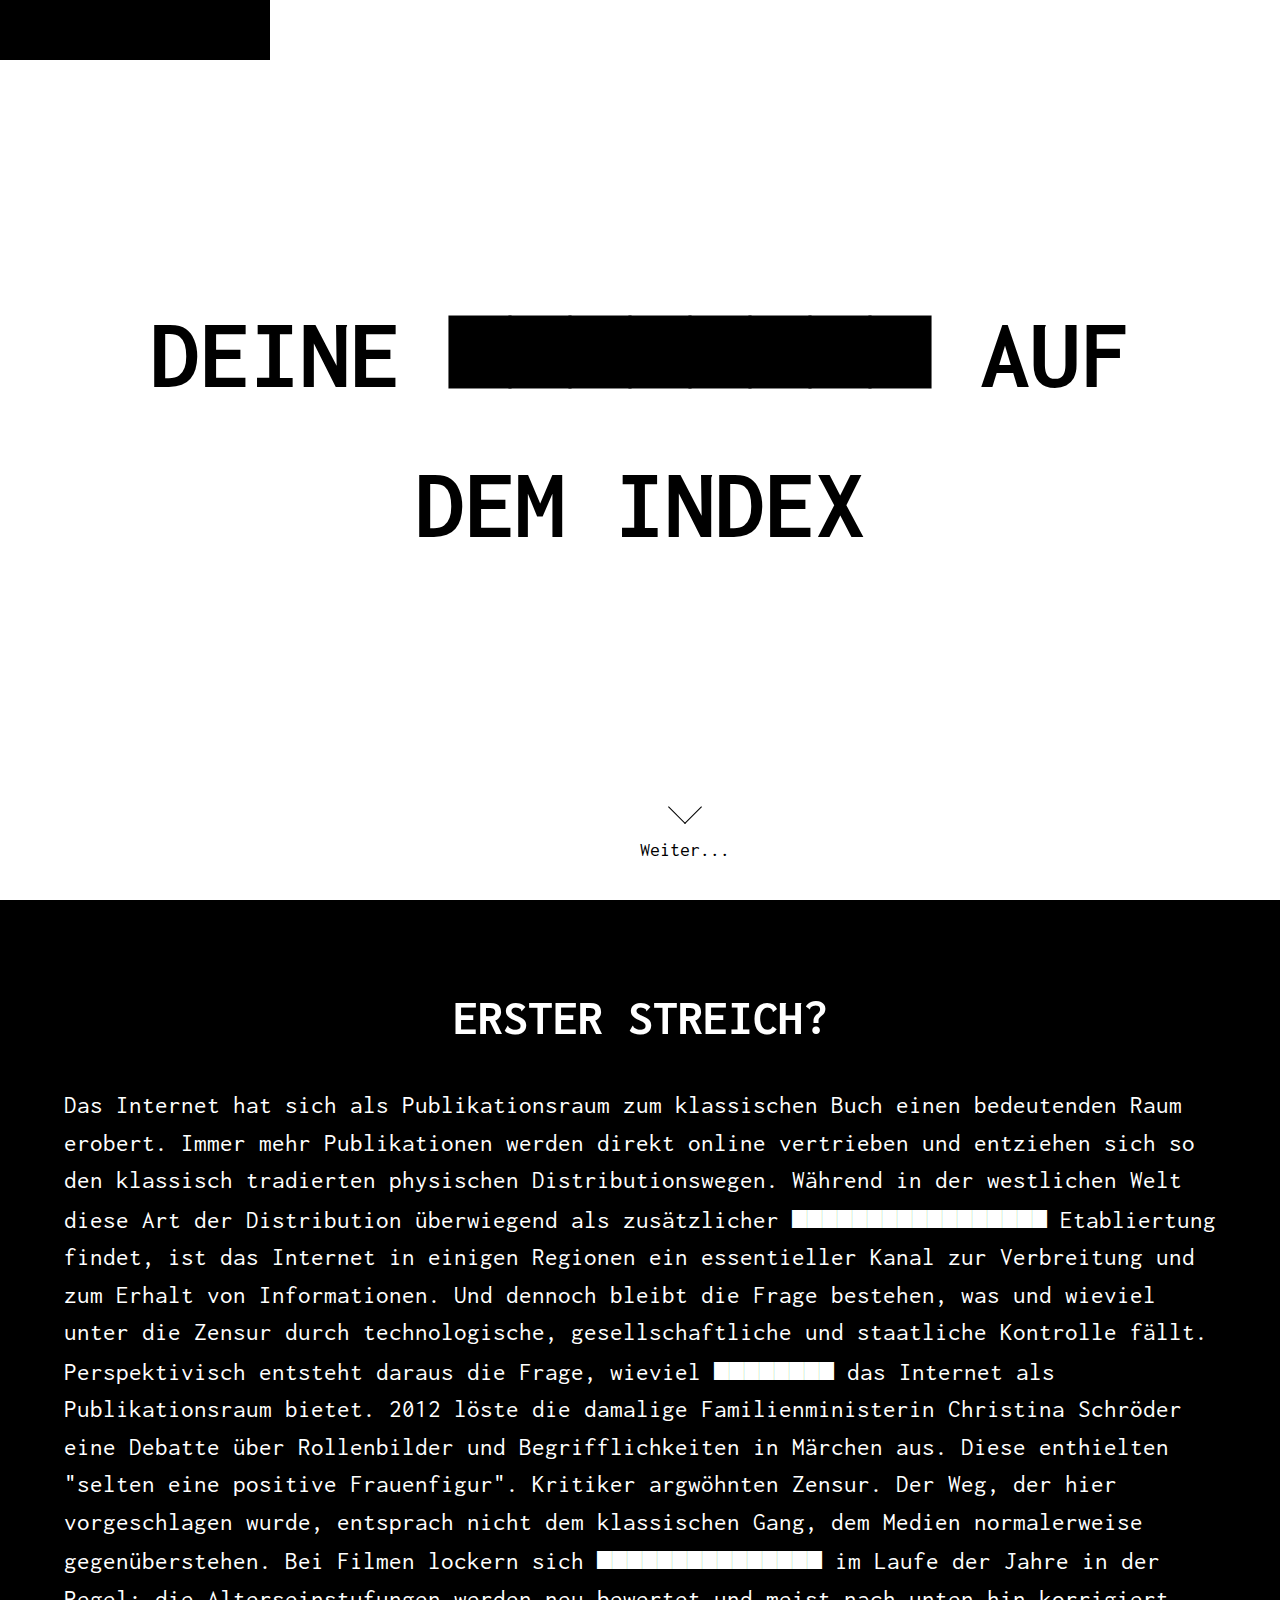
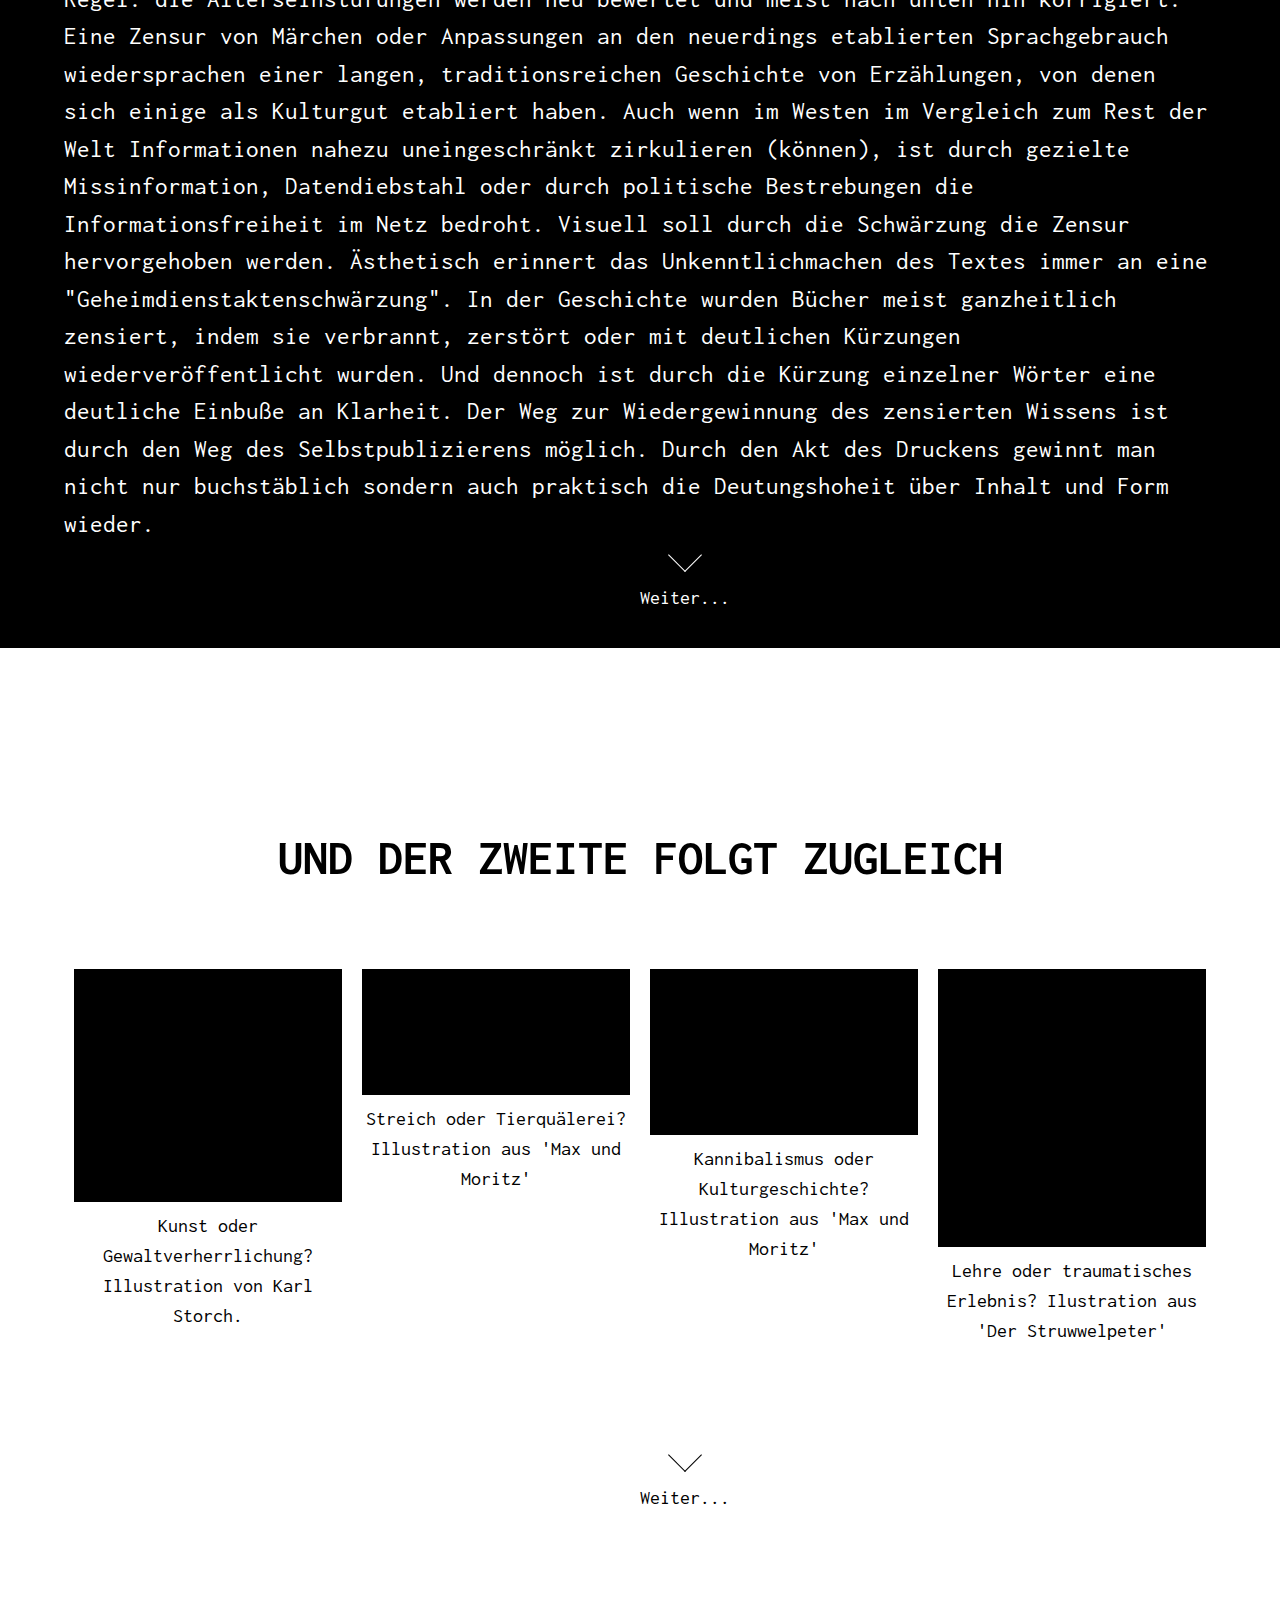
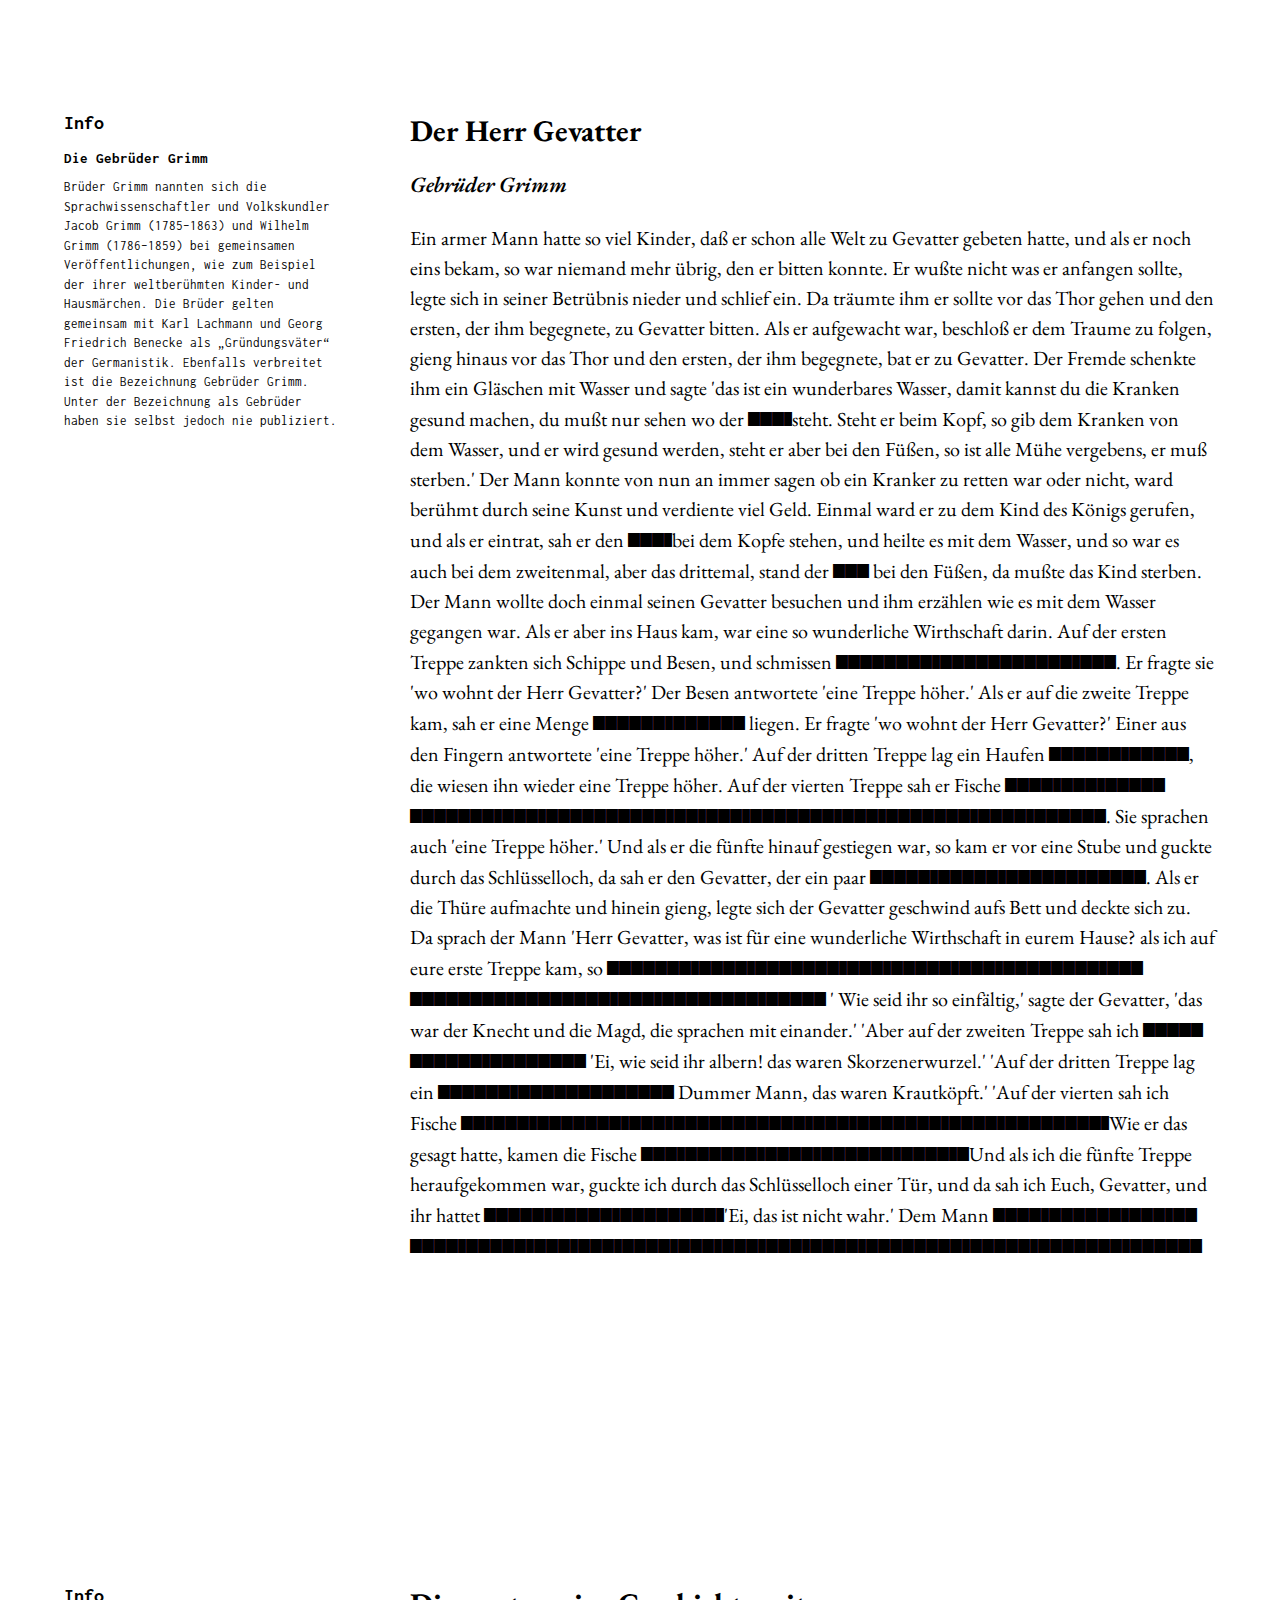
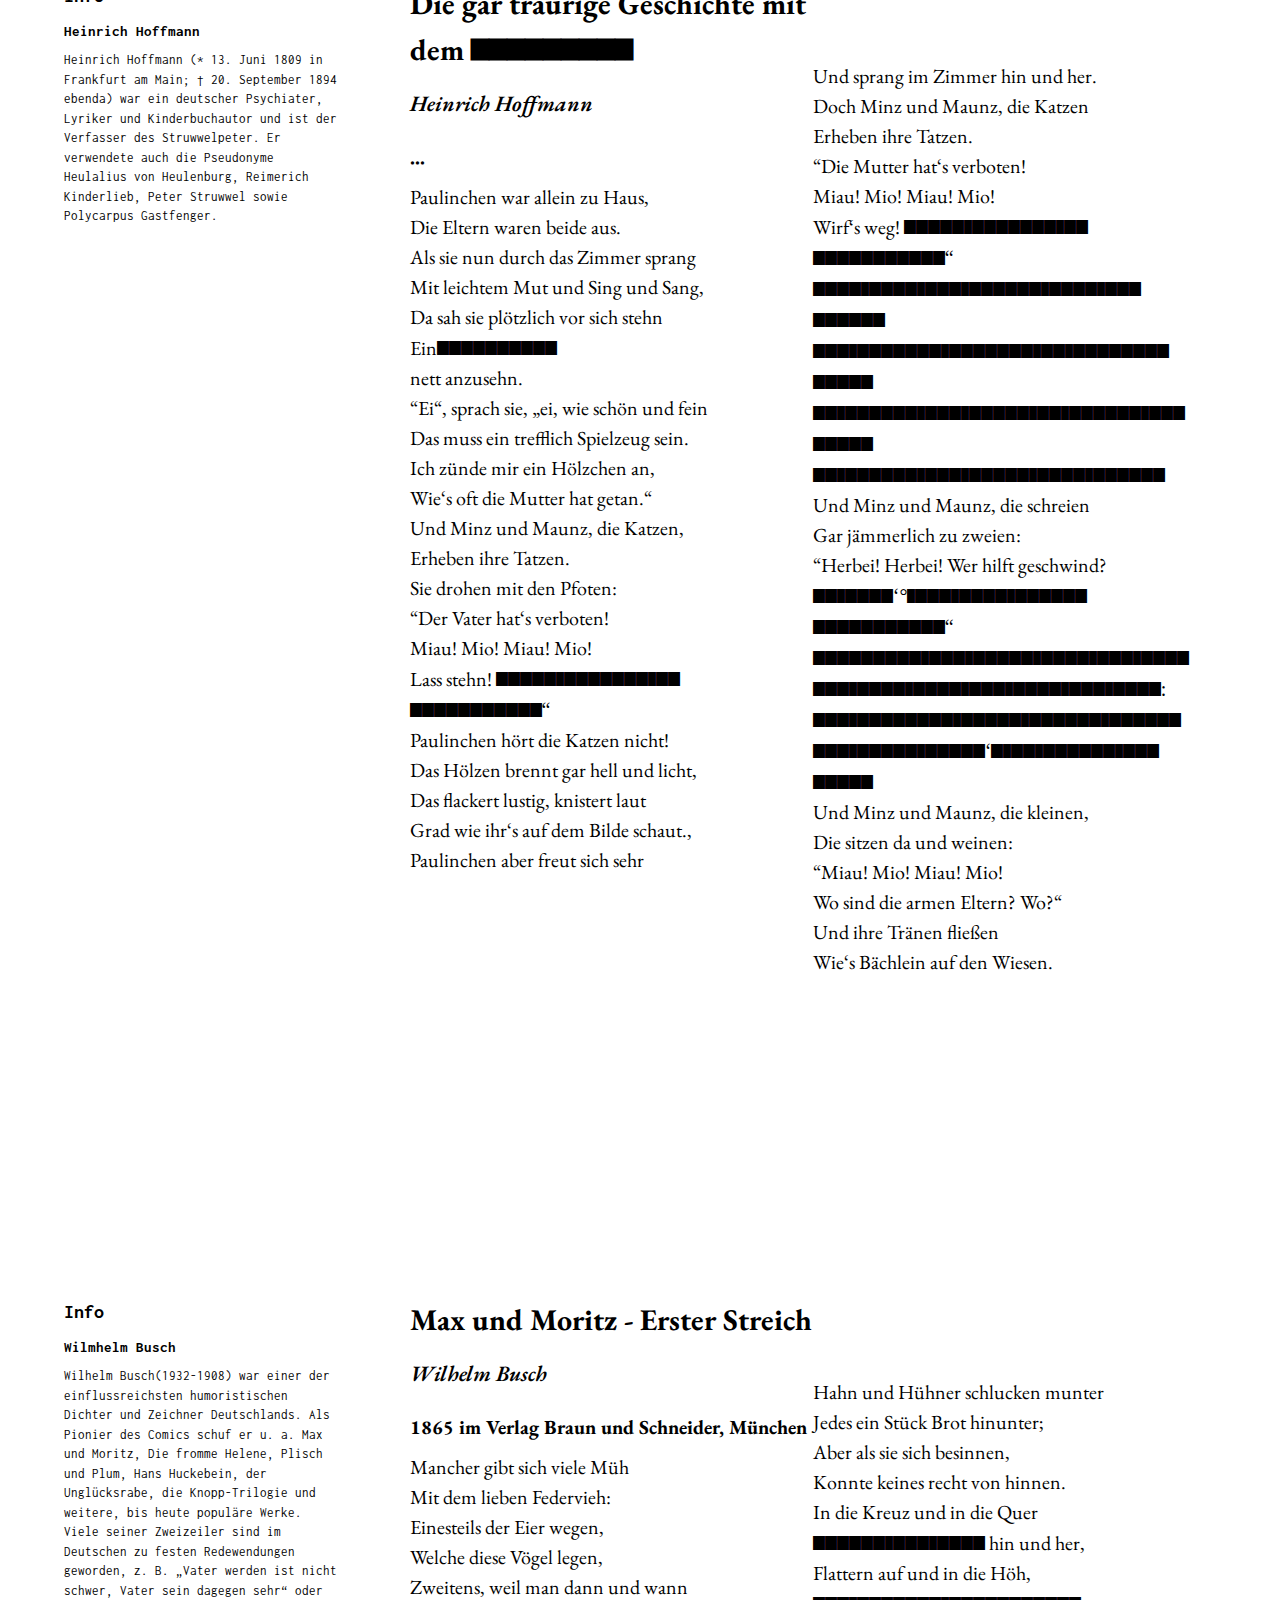
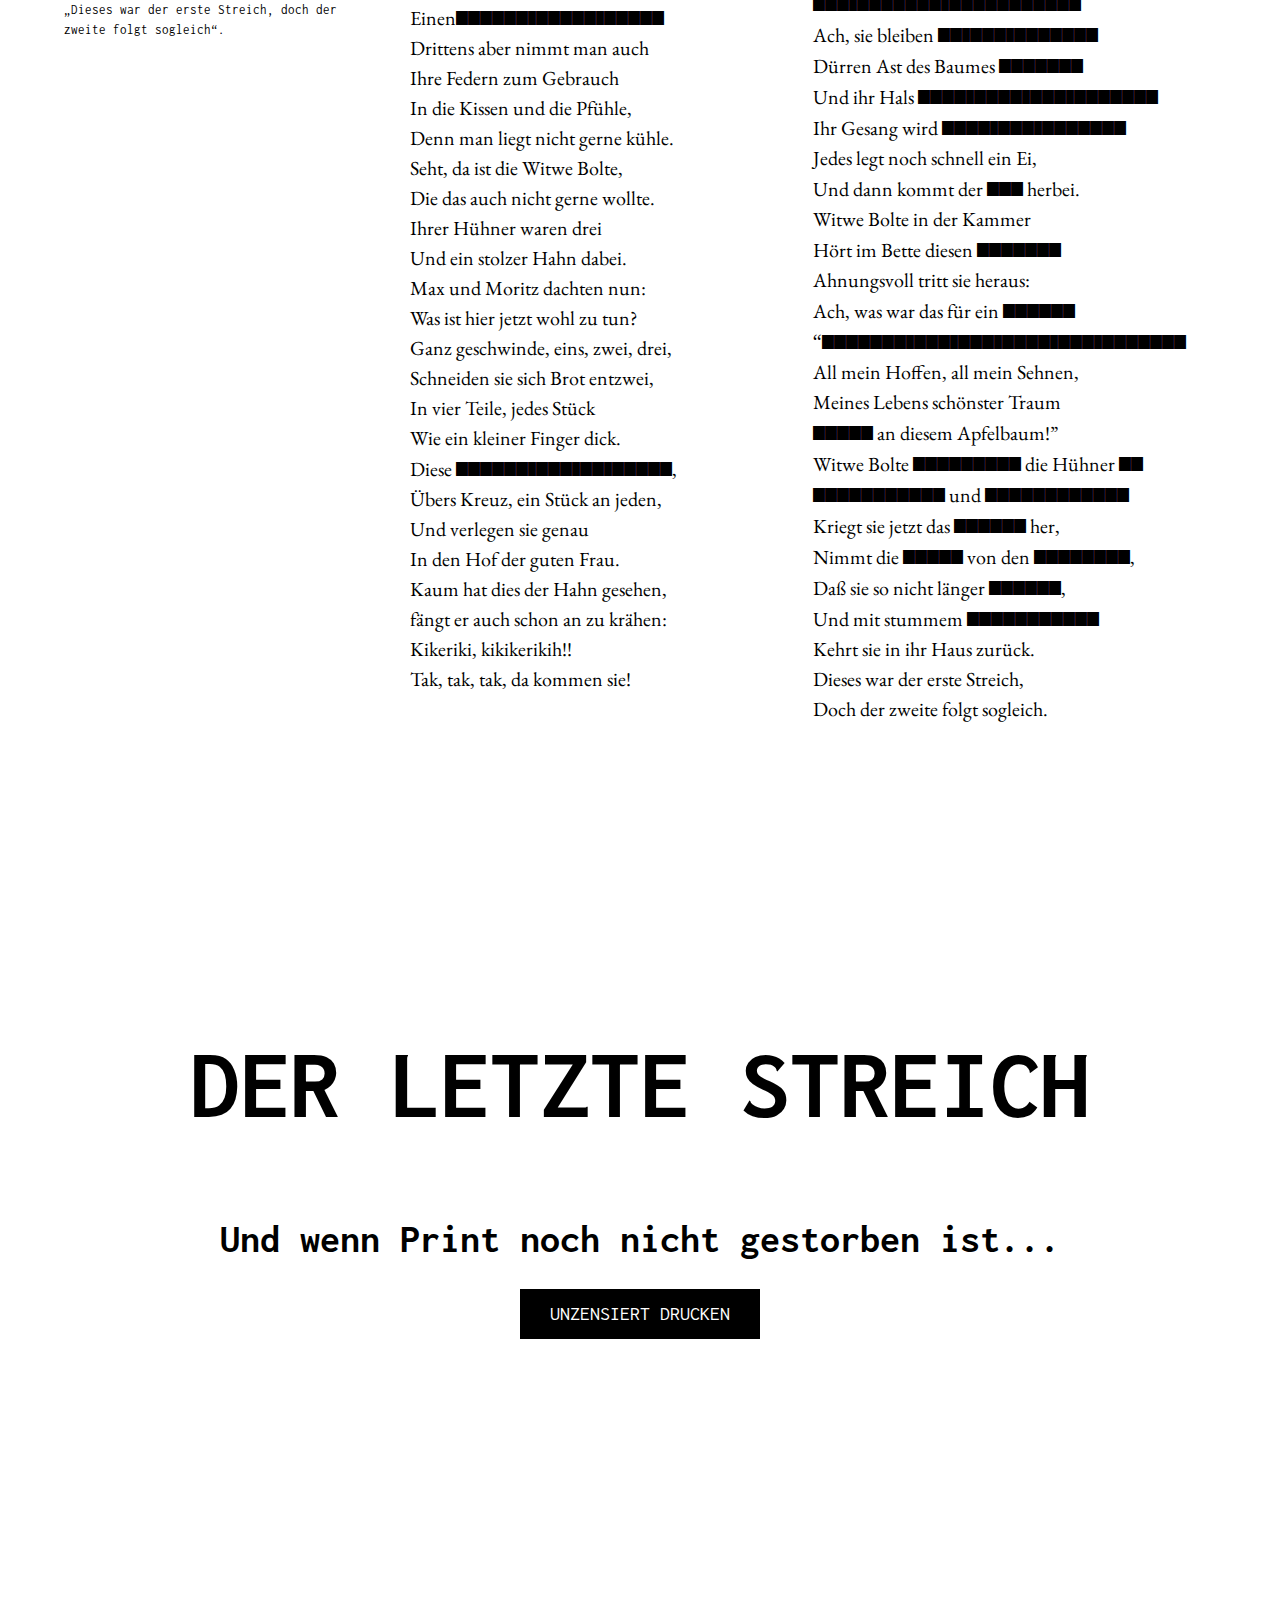
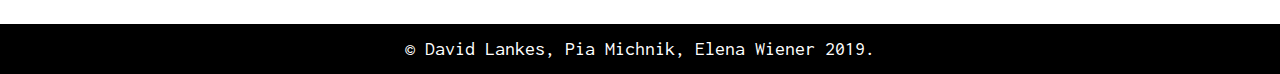
==== index.html @ f8b270ab "Update index.html" ====
<!DOCTYPE html>
<html>

<head>
  <meta charset="utf-8">
  <link rel="stylesheet" type="text/css" href="css/style.css" />
</head>

<body>
  <nav>
    <ul>
      <li><a href="projekt.html">zum Projekt</a></li>
    </ul>
  </nav>

  <div id="fullscreen-1" class="fullscreen vertical-align-center pagebreak">
    <div class="container">
      <h1 class="text-center font-size-80">DEINE <span class="censored-web-black">KINDHEIT</span> AUF DEM INDEX</h1>
    </div>
    <a href="#fullscreen-2" class="scroll-down web-only"><span></span>Weiter...</a>
  </div>

  <div id="fullscreen-2" class="fullscreen vertical-align-center background-black text-white pagebreak">
    <div class="container">
      <h1 class="text-center font-size-50 mb-2">ERSTER STREICH?</h1>
      <p class="font-size-25">
        Das Internet hat sich als Publikationsraum zum klassischen Buch einen bedeutenden Raum erobert. Immer mehr Publikationen werden direkt online vertrieben und entziehen sich so den klassisch tradierten physischen Distributionswegen.
        Während in der westlichen Welt diese Art der Distribution überwiegend als zusätzlicher <span class="censored-web-white">Informationskanal</span> Etabliertung findet, ist das Internet in einigen Regionen ein essentieller Kanal zur Verbreitung und zum
        Erhalt von Informationen.
        Und dennoch bleibt die Frage bestehen, was und wieviel unter die Zensur durch technologische, gesellschaftliche und staatliche Kontrolle fällt. Perspektivisch entsteht daraus die Frage, wieviel <span class="censored-web-white">Freiheit</span> das
        Internet als Publikationsraum bietet.
        2012 löste die damalige Familienministerin Christina Schröder eine Debatte über Rollenbilder und Begrifflichkeiten in Märchen aus. Diese enthielten "selten eine positive Frauenfigur". Kritiker argwöhnten Zensur.
        Der Weg, der hier vorgeschlagen wurde, entsprach nicht dem klassischen Gang, dem Medien normalerweise gegenüberstehen.
        Bei Filmen lockern sich <span class="censored-web-white">Zensurmaßnahmen</span> im Laufe der Jahre in der Regel: die Alterseinstufungen werden neu bewertet und meist nach unten hin korrigiert.
        Eine Zensur von Märchen oder Anpassungen an den neuerdings etablierten Sprachgebrauch wiedersprachen einer langen, traditionsreichen Geschichte von Erzählungen, von denen sich einige als Kulturgut etabliert haben.
        Auch wenn im Westen im Vergleich zum Rest der Welt Informationen nahezu uneingeschränkt zirkulieren (können), ist durch gezielte Missinformation, Datendiebstahl oder durch politische Bestrebungen die Informationsfreiheit im Netz bedroht.
        Visuell soll durch die Schwärzung die Zensur hervorgehoben werden. Ästhetisch erinnert das Unkenntlichmachen des Textes immer an eine "Geheimdienstaktenschwärzung". In der Geschichte wurden Bücher meist ganzheitlich zensiert, indem sie
        verbrannt, zerstört oder mit deutlichen Kürzungen wiederveröffentlicht wurden.
        Und dennoch ist durch die Kürzung einzelner Wörter eine deutliche Einbuße an Klarheit. Der Weg zur Wiedergewinnung des zensierten Wissens ist durch den Weg des Selbstpublizierens möglich. Durch den Akt des Druckens gewinnt man nicht nur
        buchstäblich sondern auch praktisch die Deutungshoheit über Inhalt und Form wieder.
      </p>
    </div>
    <a href="#fullscreen-3" class="scroll-down web-only"><span></span>Weiter...</a>
  </div>

  <div id="fullscreen-3" class="fullscreen vertical-align-center pagebreak">
    <div class="container">
      <h1 class="text-center font-size-50 mb-4">UND DER ZWEITE FOLGT ZUGLEICH</h1>
      <div class="image-container">
        <div class="image">
          <img src="img/HERR_GEVATTER.jpg" />
          <p class="text-center"><span class="censored-print-black">Kunst oder Gewaltverherrlichung? Illustration von Karl Storch.</span></p>
        </div>
        <div class="image">
          <img src="img/MAX_UND_MORITZ.jpg" />
          <p class="text-center"><span class="censored-print-black">Streich oder Tierquälerei? Illustration aus 'Max und Moritz'</span></p>
        </div>
        <div class="image">
          <img src="img/MAX_UND_MORITZ_2.png" />
          <p class="text-center"><span class="censored-print-black">Kannibalismus oder Kulturgeschichte? Illustration aus 'Max und Moritz'</span></p>
        </div>
        <div class="image">
          <img src="img/STRUWELPETER.jpg" />
          <p class="text-center"><span class="censored-print-black">Lehre oder traumatisches Erlebnis? Ilustration aus 'Der Struwwelpeter'</span></p>
        </div>
      </div>
    </div>
    <a href="#text-elena" class="scroll-down web-only"><span></span>Weiter...</a>
  </div>

  <!-- Textabschnitt Elena -->
  <div id="text-elena" class="container pagebreak">
    <div class="text-container">
      <div class="text-info">
        <h2>Info</h2>
        <h3>Die Gebrüder Grimm</h3>
        <p>Brüder Grimm nannten sich die Sprachwissenschaftler und Volkskundler Jacob Grimm (1785–1863) und Wilhelm Grimm (1786–1859) bei gemeinsamen Veröffentlichungen, wie zum Beispiel der ihrer weltberühmten Kinder- und Hausmärchen. Die Brüder gelten gemeinsam mit Karl Lachmann und Georg Friedrich Benecke als „Gründungsväter“ der Germanistik.
            Ebenfalls verbreitet ist die Bezeichnung Gebrüder Grimm. Unter der Bezeichnung als Gebrüder haben sie selbst jedoch nie publiziert.
        </p>
   </div>
      
      <div class="text-full">
        <h2>Der Herr Gevatter</h2>
        <p class="autor">Gebrüder Grimm</p>
        <p><span class="censored-print-black">Ein armer Mann hatte so viel Kinder, daß er schon alle Welt zu Gevatter gebeten hatte, und als er noch eins bekam, so war niemand mehr übrig, den er bitten konnte. Er wußte nicht was er anfangen sollte, legte sich in
            seiner Betrübnis nieder und schlief ein. Da träumte ihm er sollte vor das Thor gehen und den ersten, der ihm begegnete, zu Gevatter bitten. Als er aufgewacht war, beschloß er dem Traume zu folgen, gieng hinaus vor das Thor und den ersten,
            der ihm begegnete, bat er zu Gevatter. Der Fremde schenkte ihm ein Gläschen mit Wasser und sagte 'das ist ein wunderbares Wasser, damit kannst du die Kranken gesund machen, du mußt nur sehen wo der </span><span class="censored-web-black">Tod </span><span
            class="censored-print-black">steht. Steht er beim Kopf, so gib dem Kranken von dem Wasser, und er wird gesund werden, steht er aber bei den Füßen, so ist alle Mühe vergebens, er muß sterben.' Der Mann konnte von nun an immer sagen ob ein Kranker zu
            retten war oder nicht, ward berühmt durch seine Kunst und verdiente viel Geld. Einmal ward er zu dem Kind des Königs gerufen, und als er eintrat, sah er den </span><span class="censored-web-black">Tod </span><span class="censored-print-black"> bei dem Kopfe
            stehen, und heilte es mit dem Wasser, und so war es auch bei dem zweitenmal, aber das drittemal, stand der</span> <span class="censored-web-black">Tod</span> <span class="censored-print-black"> bei den Füßen, da mußte das Kind sterben.
            Der Mann wollte doch einmal seinen Gevatter besuchen und ihm erzählen wie es mit dem Wasser gegangen war. Als er aber ins Haus kam, war eine so wunderliche Wirthschaft darin. Auf der ersten Treppe zankten sich Schippe und Besen, und
            schmissen </span><span class="censored-web-black">gewaltig aufeinander los</span><span class="censored-print-black">. Er fragte sie 'wo wohnt der Herr Gevatter?' Der Besen antwortete 'eine Treppe höher.' Als er auf die zweite Treppe kam, sah er eine Menge</span>
          <span class="censored-web-black">todter Finger</span><span class="censored-print-black"> liegen. Er fragte 'wo wohnt der Herr Gevatter?' Einer aus den Fingern antwortete 'eine Treppe höher.' Auf der dritten Treppe lag ein Haufen </span><span class="censored-web-black">todter
            Köpfe</span><span class="censored-print-black">, die wiesen ihn wieder eine Treppe höher. Auf der vierten Treppe sah er Fische </span><span class="censored-web-black">über dem Feuer stehen, die britzelten in der Pfanne, und backten sich selber</span><span class="censored-print-black">.
            Sie sprachen auch 'eine Treppe höher.' Und als er die fünfte hinauf gestiegen war, so kam er vor eine Stube und guckte durch das Schlüsselloch, da sah er den Gevatter, der ein paar</span> <span class="censored-web-black">lange lange Hörner hatte</span><span
            class="censored-print-black">. Als er die Thüre aufmachte und hinein gieng, legte sich der Gevatter geschwind aufs Bett und deckte sich zu. Da sprach der Mann 'Herr Gevatter, was ist für eine wunderliche Wirthschaft in eurem Hause? als ich auf eure
            erste Treppe kam, so</span> <span class="censored-web-black">zankten sich Schippe und Besen mit einander und schlugen gewaltig auf einander los.'</span><span class="censored-print-black"> ' Wie seid ihr so einfältig,' sagte der Gevatter, 'das war der Knecht und
            die Magd, die sprachen mit einander.' 'Aber auf der zweiten Treppe sah ich</span> <span class="censored-web-black">todte Finger liegen.'</span> <span class="censored-print-black">'Ei, wie seid ihr albern! das waren Skorzenerwurzel.' 'Auf der dritten Treppe lag
            ein </span><span class="censored-web-black">Haufen Todtenköpfe.'</span> <span class="censored-print-black"> Dummer Mann, das waren Krautköpft.' 'Auf der vierten sah ich Fische</span> <span class="censored-web-black">in der Pfanne, die britzelten, und backten sich
            selber.' </span><span class="censored-print-black">Wie er das gesagt hatte, kamen die Fische </span><span class="censored-web-black">und trugen sich selber auf. '</span><span class="censored-print-black">Und als ich die fünfte Treppe heraufgekommen war, guckte ich durch
            das Schlüsselloch einer Tür, und da sah ich Euch, Gevatter, und ihr hattet </span><span class="censored-web-black">lange lange Hörner.' </span><span class="censored-print-black">'Ei, das ist nicht wahr.' Dem Mann </span><span class="censored-web-black">ward angst, und er
            lief fort, und wer weiß was ihm der Herr Gevatter sonst angetan hätte.</span> </p>
      </div>
    </div>
  </div>

  <!-- Textabschnitt: David -->
  <div id="text-david" class="container pagebreak">
    <div class="text-container">
      <div class="text-info">
        <h2>Info</h2>
        <h3>Heinrich Hoffmann</h3>
        <p>Heinrich Hoffmann (* 13. Juni 1809 in Frankfurt am Main; † 20. September 1894 ebenda) war ein deutscher Psychiater, Lyriker und Kinderbuchautor und ist der Verfasser des Struwwelpeter.
          Er verwendete auch die Pseudonyme Heulalius von Heulenburg, Reimerich Kinderlieb, Peter Struwwel sowie Polycarpus Gastfenger.
        </p>
   </div>
      
      <div class="text-half">
        <h2><span class="censored-print-black">Die gar traurige Geschichte mit dem </span><span class="censored-web-black">Feuerzeug</span></h2>
        <p class="autor"><span class="censored-print-black">Heinrich Hoffmann</span></p>
        <h4><span class="censored-print-black"> … </span></h4>
        <p><span class="censored-print-black">Paulinchen war allein zu Haus,</span></p>
        <p><span class="censored-print-black">Die Eltern waren beide aus.</span></p>
        <p><span class="censored-print-black">Als sie nun durch das Zimmer sprang </span></p>
        <p><span class="censored-print-black">Mit leichtem Mut und Sing und Sang,</span></p>
        <p><span class="censored-print-black">Da sah sie plötzlich vor sich stehn</span></p>
        <p><span class="censored-print-black">Ein</span><span class="censored-web-black">Feuerzeug,</span></p>
        <p><span class="censored-print-black">nett anzusehn.</span></p>
        <p><span class="censored-print-black">“Ei“, sprach sie, „ei, wie schön und fein</span></p>
        <p><span class="censored-print-black">Das muss ein trefflich Spielzeug sein.</span></p>
        <p><span class="censored-print-black">Ich</span> <span class=“censored-web-black“>zünde mir ein Hölzchen</span><span class="censored-print-black"> an,</span></p>
        <p><span class="censored-print-black">Wie‘s oft die Mutter hat getan.“</span></p>
        <p><span class="censored-print-black">Und Minz und Maunz, die Katzen, </span></p>
        <p><span class="censored-print-black">Erheben ihre Tatzen.</span></p>
        <p><span class="censored-print-black">Sie drohen mit den Pfoten:</span></p>
        <p><span class="censored-print-black">“Der Vater hat‘s verboten!</span></p>
        <p><span class="censored-print-black">Miau! Mio! Miau! Mio!</span></p>
        <p><span class="censored-print-black">Lass stehn! </span><span class="censored-web-black">Sonst brennst du lichterloh!“</span></p>
        <p><span class="censored-print-black">Paulinchen hört die Katzen nicht!</span></p>
        <p><span class="censored-print-black">Das Hölzen brennt gar hell und licht,</span></p>
        <p><span class="censored-print-black">Das flackert lustig, knistert laut</span></p>
        <p><span class="censored-print-black">Grad wie ihr‘s auf dem Bilde schaut.</span>,</p>
        <p><span class="censored-print-black">Paulinchen aber freut sich sehr</span></p>
      </div>
      <div class="text-half pagepreak">
        <p class="mt-5"><span class="censored-print-black">Und sprang im Zimmer hin und her.</span></p>
        <p class="mb-1"><span class="censored-print-black">Doch Minz und Maunz, die Katzen</span></p>
        <p><span class="censored-print-black">Erheben ihre Tatzen.</span></p>
        <p><span class="censored-print-black">“Die Mutter hat‘s verboten!</span></p>
        <p><span class="censored-print-black">Miau! Mio! Miau! Mio!</span></p>
        <p><span class="censored-print-black">Wirf‘s weg! </span><span class="censored-web-black">Sonst brennst du lichterloh!“</span></p>
        <p><span class="censored-web-black">Doch weh! Die Flamme faßt das Kleid,</span></p>
        <p><span class="censored-web-black">Die Schürze brennt; es leuchtet weit.</span></p>
        <p><span class="censored-web-black">Es brennt die Hand, es brennt das Haar,</span></p>
        <p class="mb-1"><span class="censored-web-black">Es brennt das ganze Kind sogar.</span></p>
        <p><span class="censored-print-black">Und Minz und Maunz, die schreien</span></p>
        <p class="mb-1"><span class="censored-print-black">Gar jämmerlich zu zweien:</span></p>
        <p><span class="censored-print-black">“Herbei! Herbei! Wer hilft geschwind?</span></p>
        <p class="mb-1"><span class="censored-web-black">Zu Hilf‘° Das Kind brennt lichterloh!“</span></p>
        <p><span class="censored-web-black">Verbrannt ist alles ganz und gar,</span></p>
        <p><span class="censored-web-black">Das arme Kind mit Haut und Haar:</span> </p>
        <p><span class="censored-web-black">Ein Häuflein Asche bleibt allein</span></p>
        <p><span class="censored-web-black">Und beide Schuh‘, so hübsch und fein.</span></p>
        <p><span class="censored-print-black">Und Minz und Maunz, die kleinen,</span></p>
        <p><span class="censored-print-black">Die sitzen da und weinen:</span> </p>
        <p><span class="censored-print-black">“Miau! Mio! Miau! Mio!</span></p>
        <p class="mb-1"><span class="censored-print-black">Wo sind die armen Eltern? Wo?“</span></p>
        <p><span class="censored-print-black">Und ihre Tränen fließen</span></p>
        <p><span class="censored-print-black">Wie‘s Bächlein auf den Wiesen.</span></p>
      </div>
    </div>
  </div>

  <!-- Textabschnitt Pia -->
  <div id="text-pia" class="container pagebreak">
    <div class="text-container">
      <div class="text-info">
        <h2>Info</h2>
        <h3>Wilmhelm Busch</h3>
        <p>Wilhelm Busch(1932-1908) war einer der einflussreichsten humoristischen Dichter und Zeichner Deutschlands. Als Pionier des Comics schuf er u. a. Max und Moritz, Die fromme Helene, Plisch und Plum, Hans Huckebein, der Unglücksrabe, die Knopp-Trilogie und weitere, bis heute populäre Werke.
          Viele seiner Zweizeiler sind im Deutschen zu festen Redewendungen geworden, z. B. „Vater werden ist nicht schwer, Vater sein dagegen sehr“ oder „Dieses war der erste Streich, doch der zweite folgt sogleich“.
        </p>
     
      </div>
      
      <div class="text-half">
        <h2><span class="censored-print-black">Max und Moritz - Erster Streich</span></h2>
        <p class="autor"><span class="censored-print-black">Wilhelm Busch</span></p>
        <h4><span class="censored-print-black">1865 im Verlag Braun und Schneider, München</span></h4>
        <p><span class="censored-print-black">Mancher gibt sich viele Müh</span></p>
        <p><span class="censored-print-black">Mit dem lieben Federvieh:</span></p>
        <p><span class="censored-print-black">Einesteils der Eier wegen,</span></p>
        <p><span class="censored-print-black">Welche diese Vögel legen,</span></p>
        <p><span class="censored-print-black">Zweitens, weil man dann und wann</span></p>
        <p><span class="censored-print-black">Einen</span><span class="censored-web-black">Braten essen kann;</span></p>
        <p><span class="censored-print-black">Drittens aber nimmt man auch</span></p>
        <p><span class="censored-print-black">Ihre Federn zum Gebrauch</span></p>
        <p><span class="censored-print-black">In die Kissen und die Pfühle,</span></p>
        <p class="mb-1"><span class="censored-print-black">Denn man liegt nicht gerne kühle.</span></p>
        <p><span class="censored-print-black">Seht, da ist die Witwe Bolte,</span></p>
        <p class="mb-1"><span class="censored-print-black">Die das auch nicht gerne wollte.</span></p>
        <p><span class="censored-print-black">Ihrer Hühner waren drei</span></p>
        <p><span class="censored-print-black">Und ein stolzer Hahn dabei.</span></p>
        <p><span class="censored-print-black">Max und Moritz dachten nun:</span></p>
        <p><span class="censored-print-black">Was ist hier jetzt wohl zu tun?</span></p>
        <p><span class="censored-print-black">Ganz geschwinde, eins, zwei, drei,</span></p>
        <p><span class="censored-print-black">Schneiden sie sich Brot entzwei,</span></p>
        <p><span class="censored-print-black">In vier Teile, jedes Stück</span></p>
        <p><span class="censored-print-black">Wie ein kleiner Finger dick.</span></p>
        <p><span class="censored-print-black">Diese</span> <span class="censored-web-black">binden sie an Fäden</span>,</p>
        <p class="mb-1"><span class="censored-print-black">Übers Kreuz, ein Stück an jeden,</span></p>
        <p><span class="censored-print-black">Und verlegen sie genau</span></p>
        <p class="mb-1">In den Hof der guten Frau.</p>
        <p><span class="censored-print-black">Kaum hat dies der Hahn gesehen,</span></p>
        <p><span class="censored-print-black">fängt er auch schon an zu krähen:</span></p>
        <p><span class="censored-print-black">Kikeriki, kikikerikih!!</span></p>
        <p><span class="censored-print-black">Tak, tak, tak, da kommen sie!</span></p>
      </div>
      <div class="text-half">
        <p class="mt-5"><span class="censored-print-black">Hahn und Hühner schlucken munter</span></p>
        <p class="mb-1"><span class="censored-print-black">Jedes ein Stück Brot hinunter;</span></p>
        <p><span class="censored-print-black">Aber als sie sich besinnen,</span></p>
        <p class="mb-1"><span class="censored-print-black">Konnte keines recht von hinnen.</span></p>
        <p><span class="censored-print-black">In die Kreuz und in die Quer</span></p>
        <p class="mb-1"><span class="censored-web-black">Reißen sie sich</span> <span class="censored-print-black">hin und her,</span></p>
        <p><span class="censored-print-black">Flattern auf und in die Höh,</span></p>
        <p class="mb-1"><span class="censored-web-black">Ach herrje, herrjemine!</span></p>
        <p><span class="censored-print-black">Ach, sie bleiben</span> <span class="censored-web-black">an dem langen,</span></p>
        <p><span class="censored-print-black">Dürren Ast des Baumes</span> <span class="censored-web-black">hangen.</span></p>
        <p><span class="censored-print-black">Und ihr Hals</span> <span class="censored-web-black">wird lang und länger,</span></p>
        <p class="mb-1"><span class="censored-print-black">Ihr Gesang wird</span> <span class="censored-web-black">bang und bänger,</span></p>
        <p><span class="censored-print-black">Jedes legt noch schnell ein Ei,</span></p>
        <p class="mb-1"><span class="censored-print-black">Und dann kommt der</span> <span class="censored-web-black">Tod</span> herbei.</p>
        <p><span class="censored-print-black">Witwe Bolte in der Kammer</span></p>
        <p class="mb-1"><span class="censored-print-black">Hört im Bette diesen</span> <span class="censored-web-black">Jammer;</span></p>
        <p><span class="censored-print-black">Ahnungsvoll tritt sie heraus:</span></p>
        <p class="mb-1"><span class="censored-print-black">Ach, was war das für ein</span> <span class="censored-web-black">Graus!</span></p>
        <p><span class="censored-web-black">“Fließet aus dem Aug, ihr Tränen!</span></p>
        <p><span class="censored-print-black">All mein Hoffen, all mein Sehnen,</span></p>
        <p><span class="censored-print-black">Meines Lebens schönster Traum</span></p>
        <p class="mb-1"><span class="censored-web-black">Hängt</span> <span class="censored-print-black">an diesem Apfelbaum!”</span></p>
        <p><span class="censored-print-black">Witwe Bolte</span> <span class="censored-web-black">schneidet</span> <span class="censored-print-black">die Hühner</span> <span class="censored-web-black">ab</span></p>
        <p><span class="censored-web-black">Tiefbetrübt</span> und <span class="censored-web-black">sorgenschwer</span></p>
        <p><span class="censored-print-black">Kriegt sie jetzt das</span> <span class="censored-web-black">Messer</span> <span class="censored-print-black">her,</span></p>
        <p><span class="censored-print-black">Nimmt die</span> <span class="censored-web-black">Toten</span> <span class="censored-print-black">von den</span> <span class="censored-web-black">Strängen</span>,</p>
        <p class="mb-1"><span class="censored-print-black">Daß sie so nicht länger</span> <span class="censored-web-black">hängen</span>,</p>
        <p><span class="censored-print-black">Und mit stummem</span> <span class="censored-web-black">Trauerblick</span></p>
        <p class="mb-1"><span class="censored-print-black">Kehrt sie in ihr Haus zurück.</span></p>
        <p><span class="censored-print-black">Dieses war der erste Streich,</span></p>
        <p><span class="censored-print-black">Doch der zweite folgt sogleich.</span></p>
      </div>
    </div>
  </div>

  <!-- Infobereich Web only -->
  <div class="fullscreen vertical-align-center web-only">
    <div class="container text-center">
      <h1 class="font-size-80">DER LETZTE STREICH</h1>
      <h1 class="font-size-40">Und wenn Print noch nicht gestorben ist...</h1>
      <a class="button" href="#" onclick="window.print()">UNZENSIERT DRUCKEN</a>
    </div>
  </div>

  <!-- Infobereich Print only -->
  <div class="container pagebreak print-only">
    <h3>DEINE KINDHEIT AUF DEM INDEX</h3>
    <p>Das Projekt "Deine Kindheit auf dem Index" ist im Rahmen des Seminars "Hybrid-Selfpublishing" an der Bergischen Universität Wuppertal im Fachbereich Kunst und Design entstanden.
      In dem zweiwöchigen Workshop haben wir uns mit dem interaktiven Austausch zwischen digitalen und klassischen Verlagsprozessen auseinander gesetzt. Ziel war es, sowohl wissenschaftlich, als auch projektbezogen die Grenzen zu erproben.
      Insbesondere haben wir uns mit Zensur und Autorenschaft im Internet auseinandergesetzt. Die gefühlte Freiheit des Internet wird stark beschränkt durch die Architektur des Internets, Machtkontrolle durch staatlichen Eingriffe und folglich durch
      Selbstzensur. Mit „Deine Kindheit auf dem Index“ machen wir auf die netzpolitischen Problematiken aufmerksam. Durch die Interaktion zwischen Webtext und Printtext zwingen wir den Lesenden dazu, sich mit der Thematik auseinander zu setzten und
      machen sie gleichzeitig erlebbar.</p>
    <p>© David Lankes, Pia Michnik, Elena Wiener 2019.</p>

  </div>

  
  
  <footer class="background-black text-white vertical-align-center web-only">
    <div class="container text-center">
      © David Lankes, Pia Michnik, Elena Wiener 2019.
    </div>
  </footer>

  
  
  <script src="js/jquery-3.3.1.min.js"></script>
  <script src="js/scripts.js"></script>
</body>
</html>
---- css/style.css ----
@import url('https://fonts.googleapis.com/css?family=Karla:400,400i,700,700i');
@import url('https://fonts.googleapis.com/css?family=EB+Garamond:400,400i,500,500i,600,600i,700,700i,800,800i');
@import url('https://fonts.googleapis.com/css?family=Inconsolata:400,700');

@font-face {
  font-family: 'censorship';
  src: url('../fonts/censorship.woff') format('woff');
}

/* Alle Elemente zurücksetzen */
* {
  margin: 0;
  padding: 0;
  box-sizing: border-box;
}

/* Body und Standardschrift */
body {
  font-family: 'Inconsolata', monospace;
  font-weight: 400;
  font-size: 20px;
  line-height: 1.5;
  color: #000;
}

/* Standard HTML Elemente */
p {
  margin-bottom: 1em;
}

h1,
h2,
h3,
h4 {
  margin-bottom: .5em;
}

/* Trennlinie */
hr {
  width: 30%;
  height: 1px;
  margin: 0 auto;
  color: #BDBDBD;
}

/* layout */
.container {
  width: 60%;
  margin: 0 auto;
}

.fullscreen {
  min-height: 100vh;
  position: relative;
  padding-top: 80px;
  padding-bottom: 80px;
}

.vertical-align-center {
  display: -webkit-box;
  display: -webkit-flex;
  display: -ms-flexbox;
  display: flex;
  -webkit-box-align: center;
  -webkit-align-items: center;
  -ms-flex-align: center;
  align-items: center;
  -webkit-box-pack: center;
  -webkit-justify-content: center;
  -ms-flex-pack: center;
  justify-content: center;
}

/* Hilfsklassen */
.hide {
  display: none;
}

.text-center {
  text-align: center;
}

.print-only {
  display: none;
}

.web-only {
  /* leer */
}

/* Zensur */
.censored-web-black,
.censored-web-white {
  font-family: 'censorship';
  font-style: normal;
}

.censored-web-black {
  color: #000;
}

.censored-web-white {
  color: #FFFFFF;
}

.censored-print-black {
  font-family: inherit;
  font-style: inherit;
  color: inherit;
}

/* Hintergrundfarben */
.background-black {
  background: #000;
}

/* Textfarben */
.text-black {
  color: #000;
}

.text-white {
  color: #fff;
}

/* Textgrößen */
.font-size-80 {
  font-size: 100px;
}

.font-size-60 {
  font-size: 60px;
}

.font-size-50 {
  font-size: 50px;
}

.font-size-40 {
  font-size: 40px;
}

.font-size-30 {
  font-size: 30px;
}

.font-size-25 {
  font-size: 25px;
}

/* Textstile */
.font-bold {
  font-weight: 700;
}

.font-italic {
  font-style: italic;
}

/* Abstände */
.mt-1 {
  margin-top: 1rem;
}

.mt-2 {
  margin-top: 2rem;
}

.mt-3 {
  margin-top: 3rem;
}

.mt-4 {
  margin-top: 4rem;
}

.mt-5 {
  margin-top: 5rem;
}

.mb-1 {
  margin-bottom: 1rem;
}

.mb-2 {
  margin-bottom: 2rem;
}

.mb-3 {
  margin-bottom: 3rem;
}

.mb-4 {
  margin-bottom: 4rem;
}

.mb-5 {
  margin-bottom: 5rem;
}

/* Bilder Gallerie */
.image-container {
  display: flex;
  flex-wrap: wrap;
}

.image-container .image {
  flex-grow: 1;
  max-width: 25%;
  padding: 10px;
}

.image-container .image img {
  max-width: 100%;
  filter: brightness(0);
}

.image-container .image span {
  display: block;
}

/* Scroll Down https://codepen.io/nxworld/pen/OyRrGy */
a.scroll-down {
  position: absolute;
  bottom: 0;
  left: 50%;
  z-index: 2;
  display: inline-block;
  -webkit-transform: translate(0, -50%);
  transform: translate(0, -50%);
  padding-top: 40px;
  color: #000;
  text-decoration: none;
}

a.scroll-down span {
  position: absolute;
  top: 0;
  left: 50%;
  width: 24px;
  height: 24px;
  margin-left: -12px;
  border-left: 1px solid #000;
  border-bottom: 1px solid #000;
  -webkit-transform: rotate(-45deg);
  transform: rotate(-45deg);
}

/* Farbe automatisch auf weiß ändern wenn der Hintergrund schwarz ist */
.background-black a.scroll-down {
  color: #fff;
}

.background-black a.scroll-down span {
  border-left: 1px solid #fff;
  border-bottom: 1px solid #fff;
}

/* Texte */
.text-container {
  display: -ms-flexbox;
  display: flex;
  -ms-flex-wrap: wrap;
  flex-wrap: wrap;
  padding-top: 10rem;
  padding-bottom: 10rem;
}

.text-container .text-info {
  -ms-flex-preferred-size: 0;
  flex-basis: 0;
  -ms-flex-positive: 1;
  flex-grow: 1;
  max-width: 30%;
  font-size: 13px;
  padding-right: 70px;
}

.text-container .text-full,
.text-container .text-half {
  -ms-flex-preferred-size: 0;
  flex-basis: 0;
  -ms-flex-positive: 1;
  flex-grow: 1;
  font-family: 'EB Garamond', serif;
}

.text-container .text-full {
  max-width: 70%;
}

.text-container .text-half {
  max-width: 35%;
}

.text-container .text-full p,
.text-container .text-half p {
  margin-bottom: 0;
}

/* Button */
.button {
  display: inline-block;
  padding: 10px 30px;
  background: #000;
  color: #fff;
  text-decoration: none;
  cursor: pointer;
}

.button:hover {
  color: #000;
}

p.autor {
  font-style: italic;
  font-weight: 600;
  font-size: 22px;
  margin-bottom: 1em !important;
}

/* Navigation */
nav {
  position: fixed;
  top: 0;
  left: 0;
  right: 0;
  z-index: 10;
  background: #fff;
}

nav ul li {
  list-style-type: none;
  display: inline-block;
}

nav ul li a {
  display: inline-block;
  padding: 15px 80px;
  color: #000;
  text-decoration: none;
}

nav ul li a:hover {
  color: #000;
  background: #000;
}

/* Footer */
footer {
  height: 50px;
}

/* textmakierung verbieten */
body {
  -webkit-touch-callout: none;
  -webkit-user-select: none;
  -khtml-user-select: none;
  -moz-user-select: none;
  -ms-user-select: none;
  user-select: none;
}

#text-pia .text-container {
  padding-bottom: 0;
}

/* responsive */
@media (max-width: 1199px) {
  body {
    font-size: 16px;
  }

  .font-size-80 {
    font-size: 40px;
  }

  .font-size-60 {
    font-size: 34px;
  }

  .font-size-50 {
    font-size: 30px;
  }

  .font-size-40 {
    font-size: 24px;
  }

  .font-size-30 {
    font-size: 20px;
  }

  .font-size-25 {
    font-size: 18px;
  }

  .container {
    width: 100%;
  }
}

@media (min-width: 1200px) {
  .container {
    width: 90%;
  }
}

@media (min-width: 1600px) {
  .container {
    width: 80%;
  }
}

@media print {
  @page {
    margin-top: 3.5cm;
    margin-bottom: 3.5cm;
    margin-left: 2.5cm;
    margin-right: 2.5cm;
  }

  body {
    font-size: 9pt !important;
  }

  nav {
    display: none !important;
  }

  .container {
    width: 100%;
  }

  .print-only {
    display: block !important;
  }

  .web-only {
    display: none !important;
  }

  .censored-web-black,
  .censored-web-white {
    font-family: inherit;
    font-style: inherit;
    color: inherit !important;
  }

  .censored-print-black {
    font-family: 'censorship';
    font-style: normal;
    color: #000;
  }

  .background-black {
    background: transparent;
  }

  .text-white {
    color: #000;
  }

  .fullscreen,
  .text-container {
    padding-top: 0;
    padding-bottom: 0;
  }

  .image-container .image {
    max-width: 50%;
  }

  .image-container .image img {
    filter: brightness(1);
  }

  .font-size-80 {
    font-size: 32pt;
  }

  .font-size-60 {
    font-size: 30pt;
  }

  .font-size-50 {
    font-size: 25pt;
  }

  .font-size-40 {
    font-size: 20pt;
  }

  .font-size-30 {
    font-size: 15pt;
  }

  .font-size-25 {
    font-size: 10pt;
  }

  .text-container .text-info {
    display: none;
  }

  .text-container .text-full {
    max-width: 100%;
    padding-left: .5cm;
    padding-right: .5cm;
  }

  .text-container .text-half {
    max-width: 50%;
    padding-left: .5cm;
    padding-right: .5cm;
  }

  .pagebreak {
    page-break-before: always;
    page-break-after: always;
  }
}
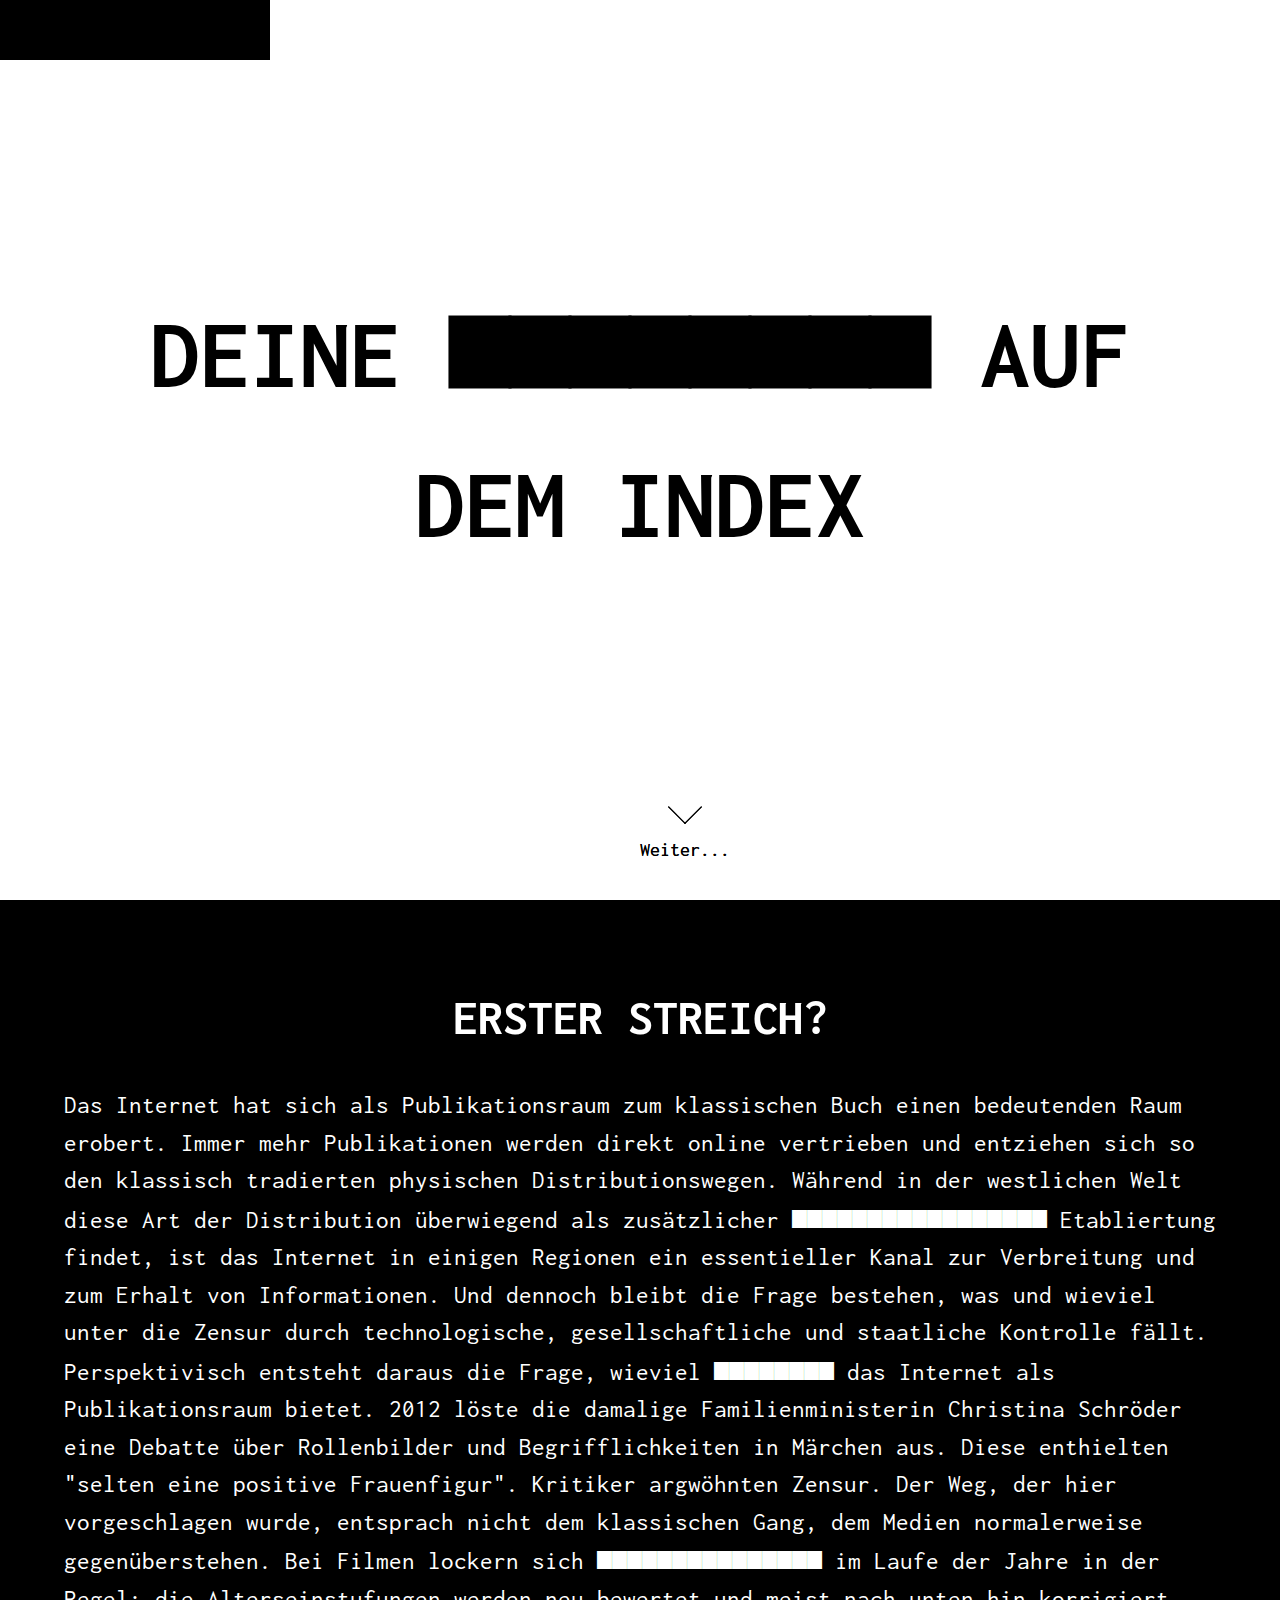
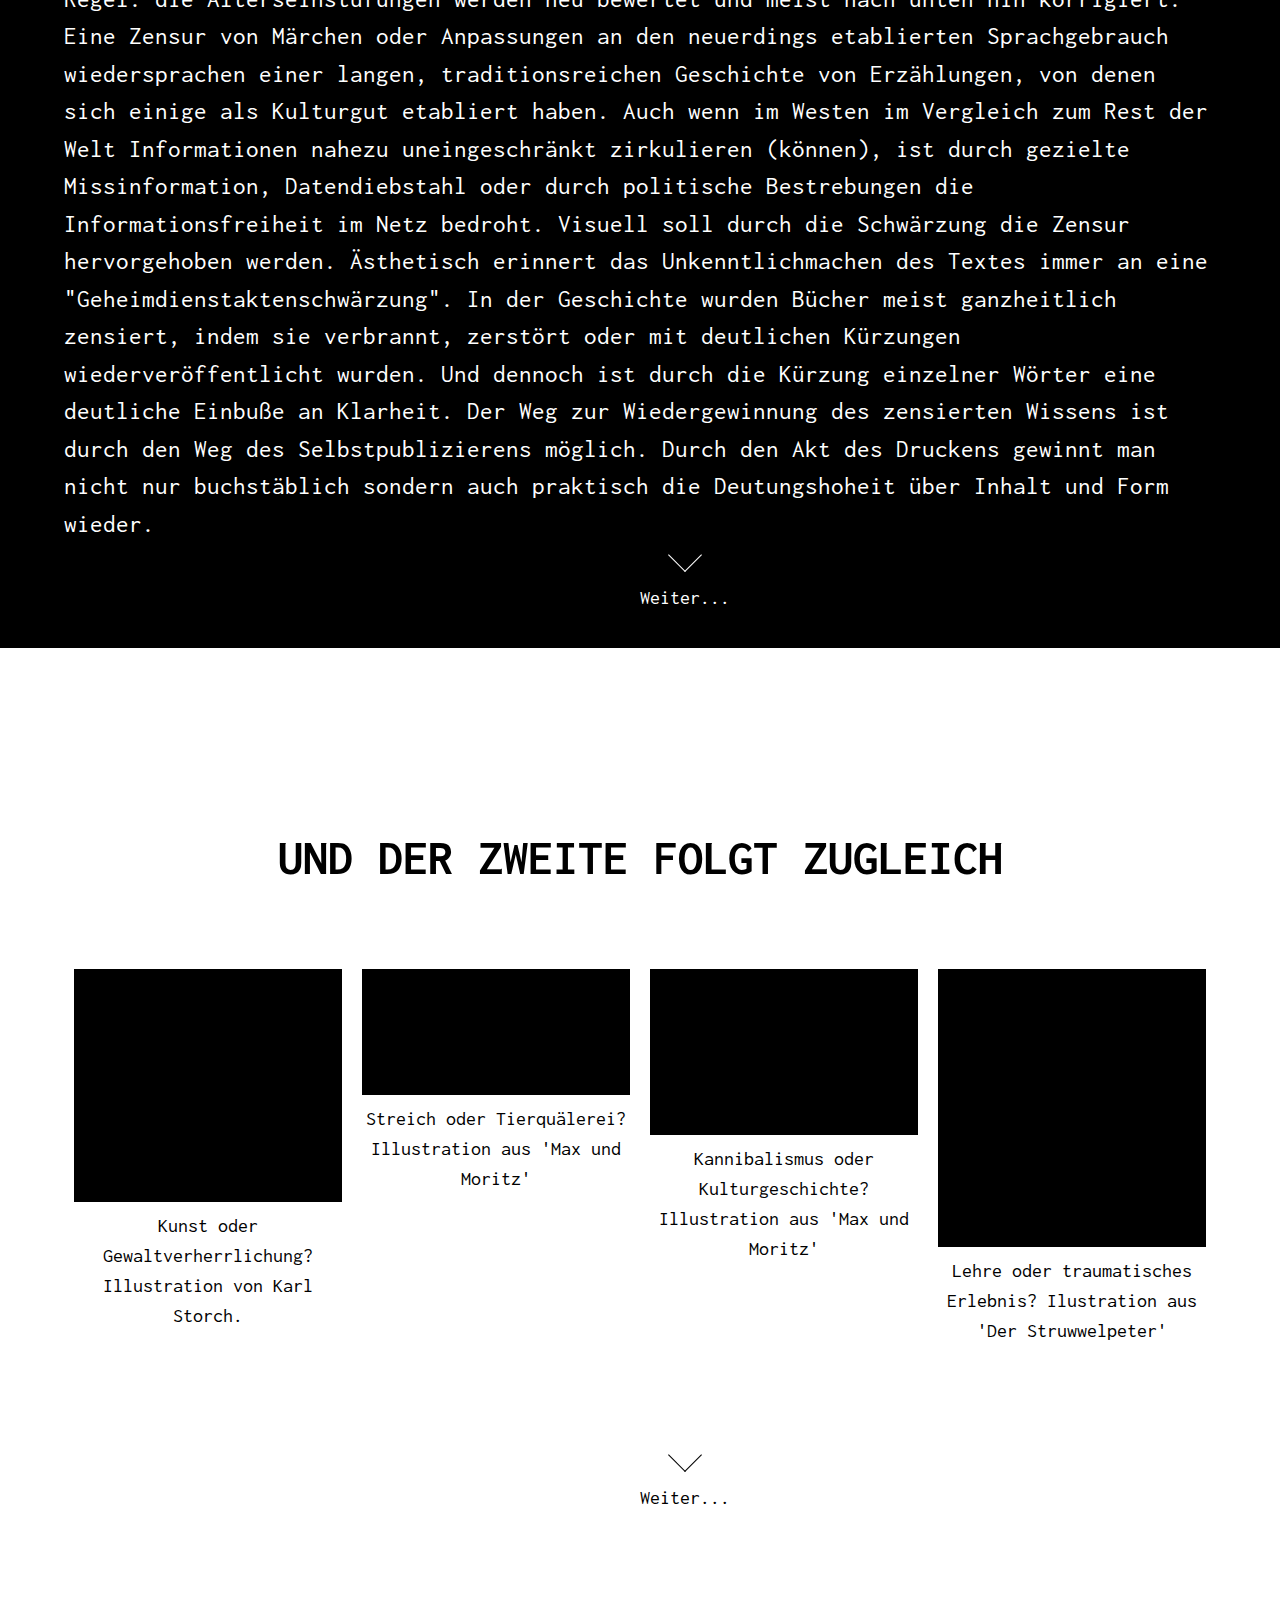
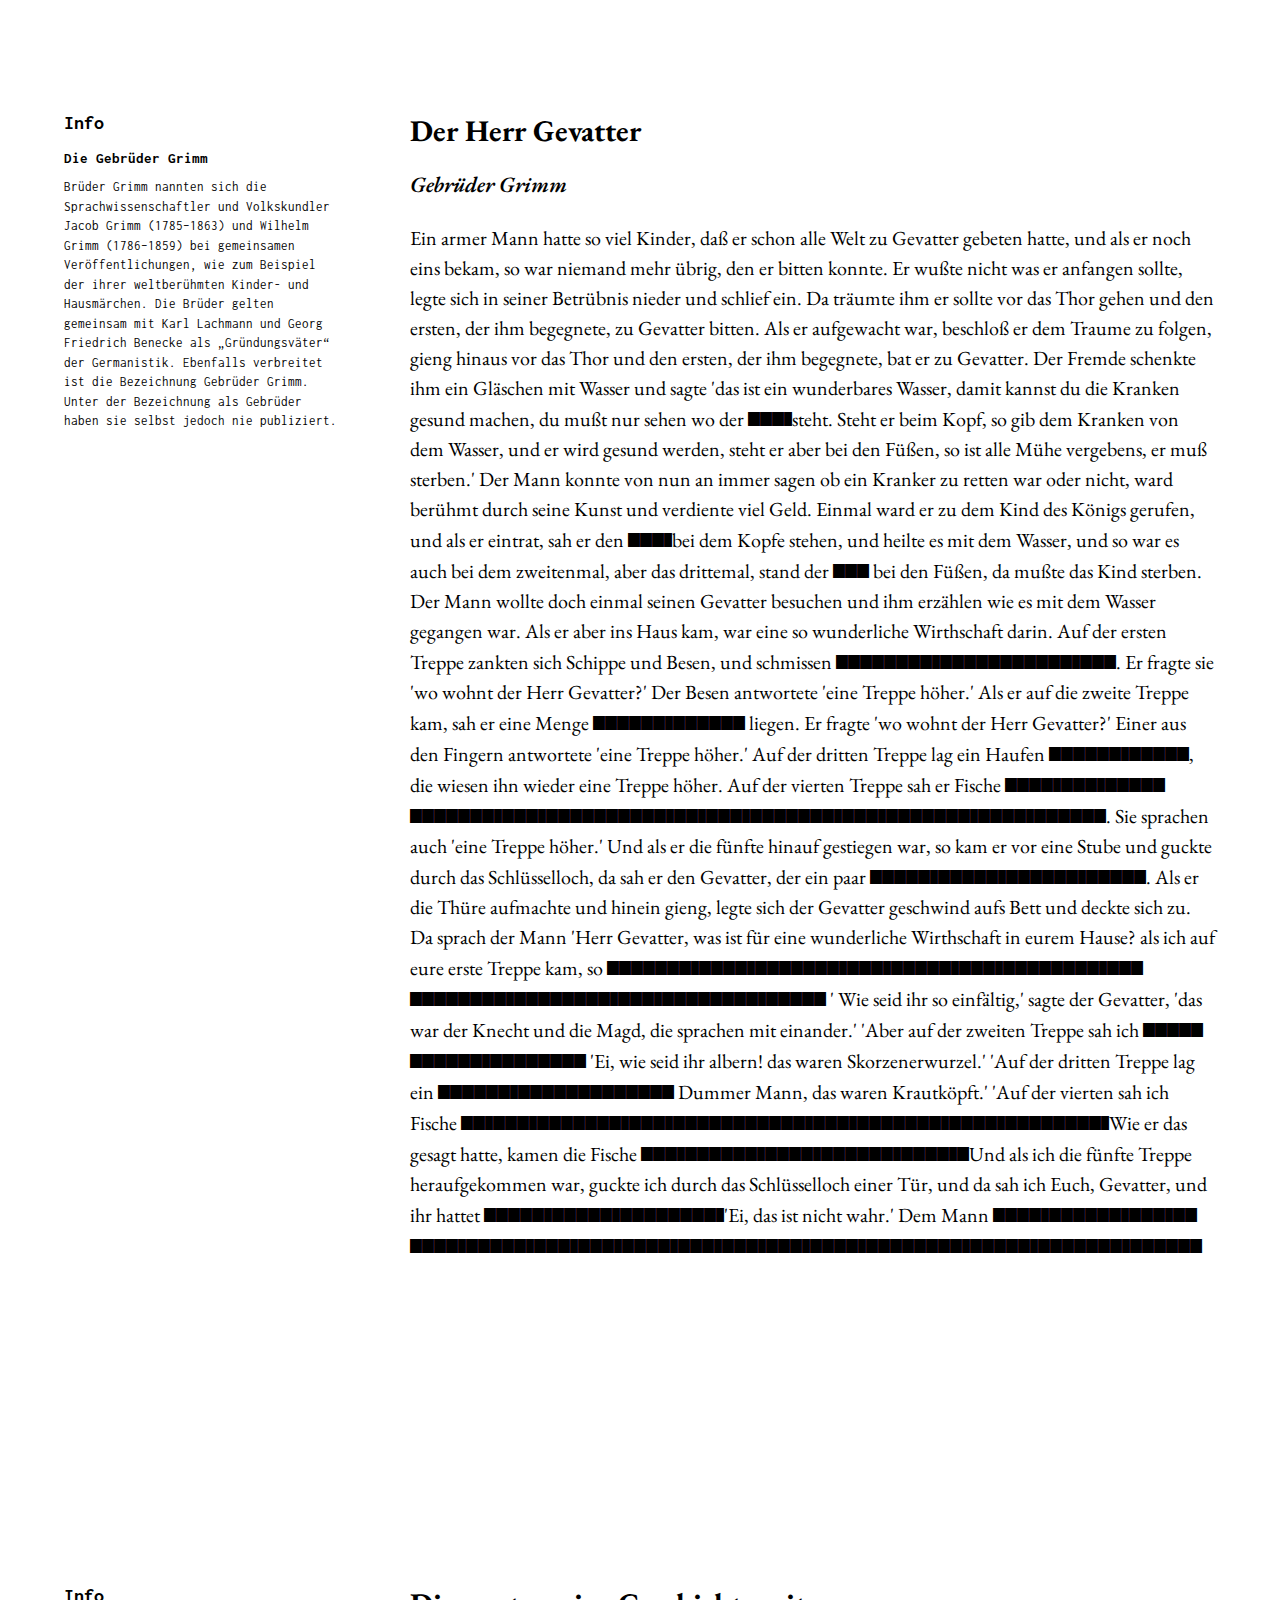
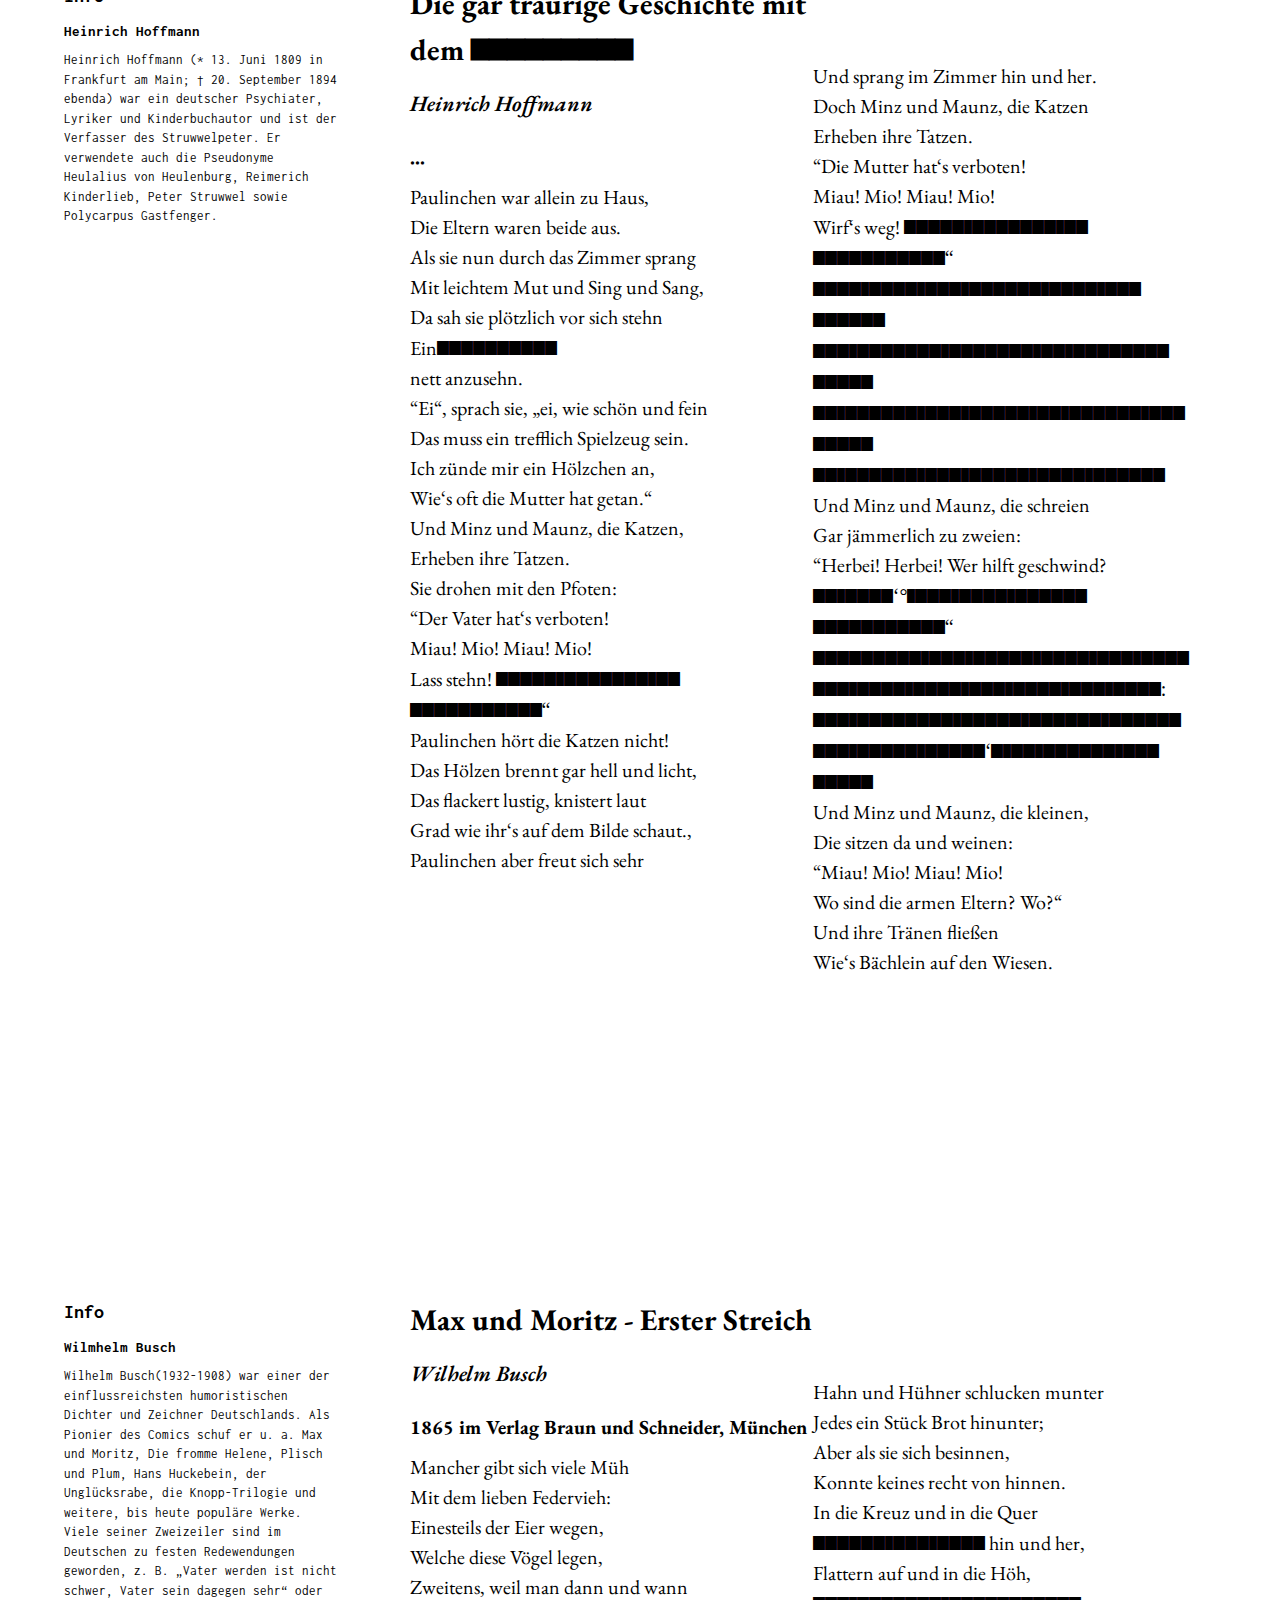
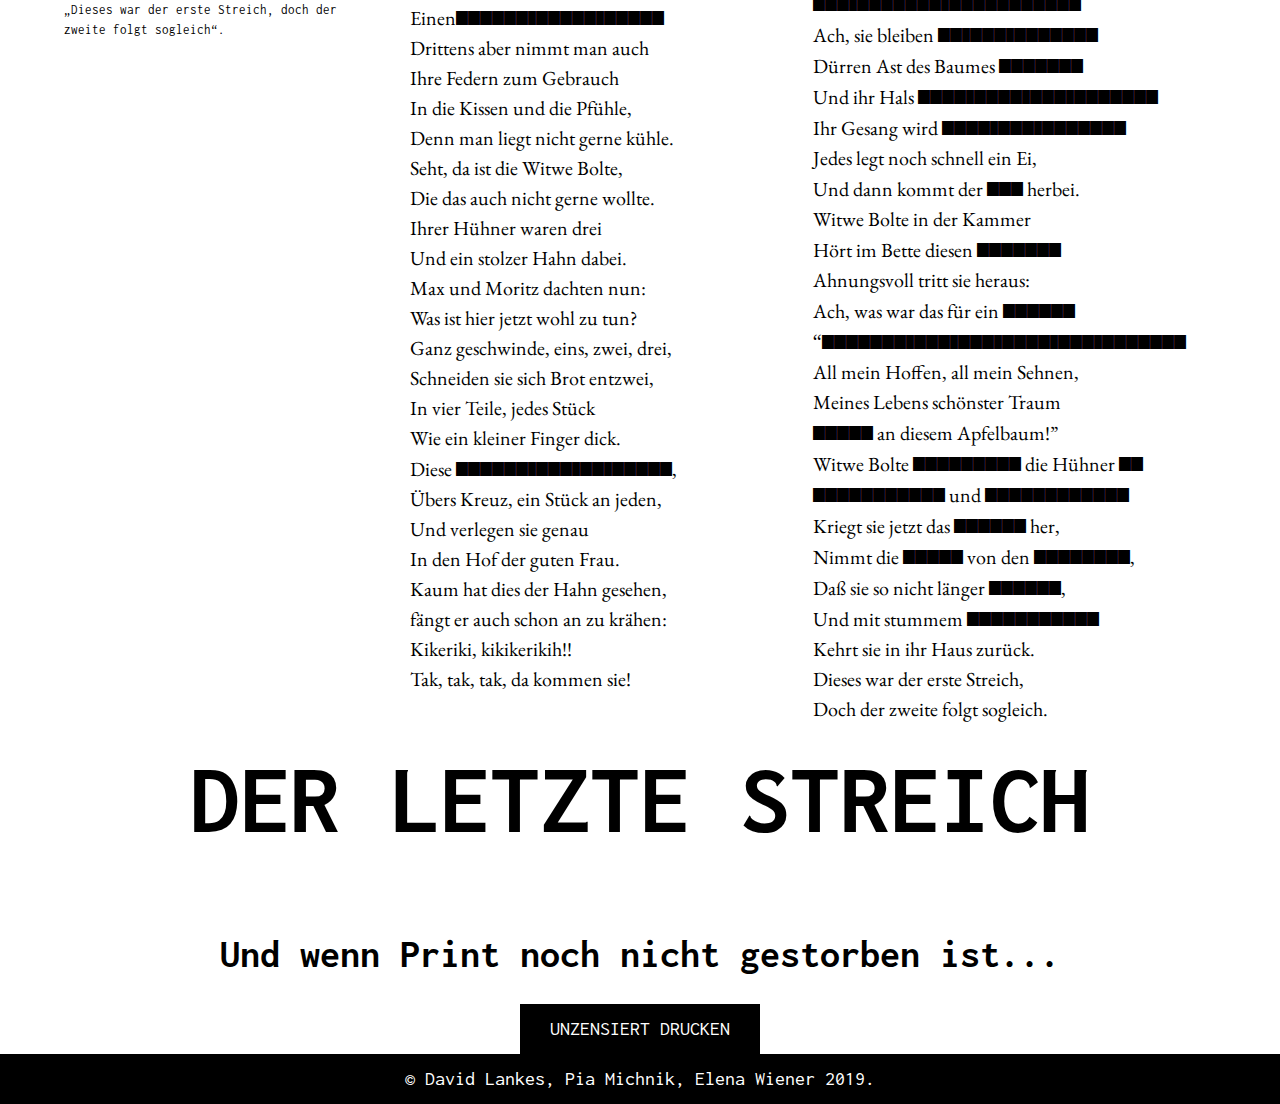
==== commit 97f2f3f6: "Update index.html" ====
--- a/index.html
+++ b/index.html
@@ -252,8 +252,11 @@
     </div>
   </div>
 
+  
+      <a href="#ende" class="scroll-down web-only"><span></span>Weiter...</a>
+  
   <!-- Infobereich Web only -->
-  <div class="fullscreen vertical-align-center web-only">
+  <div  class="ende" class="fullscreen vertical-align-center web-only">
     <div class="container text-center">
       <h1 class="font-size-80">DER LETZTE STREICH</h1>
       <h1 class="font-size-40">Und wenn Print noch nicht gestorben ist...</h1>
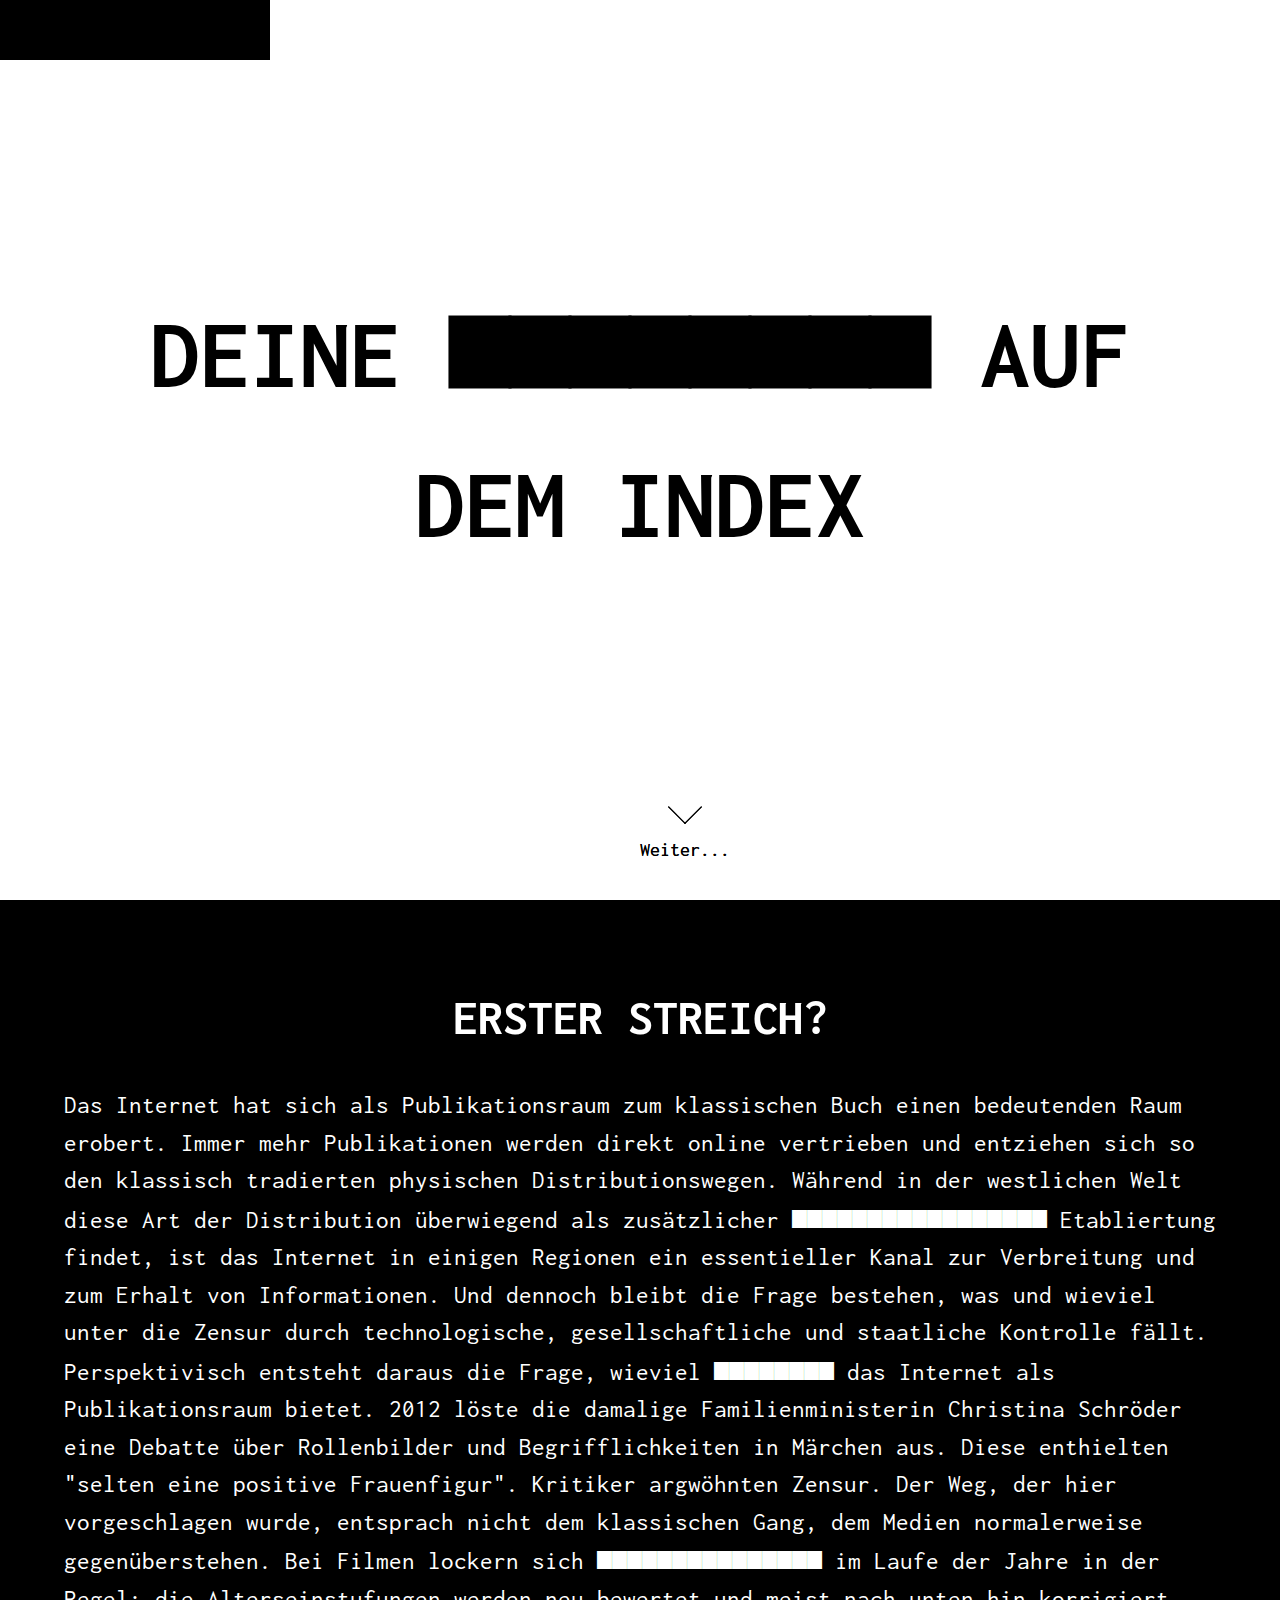
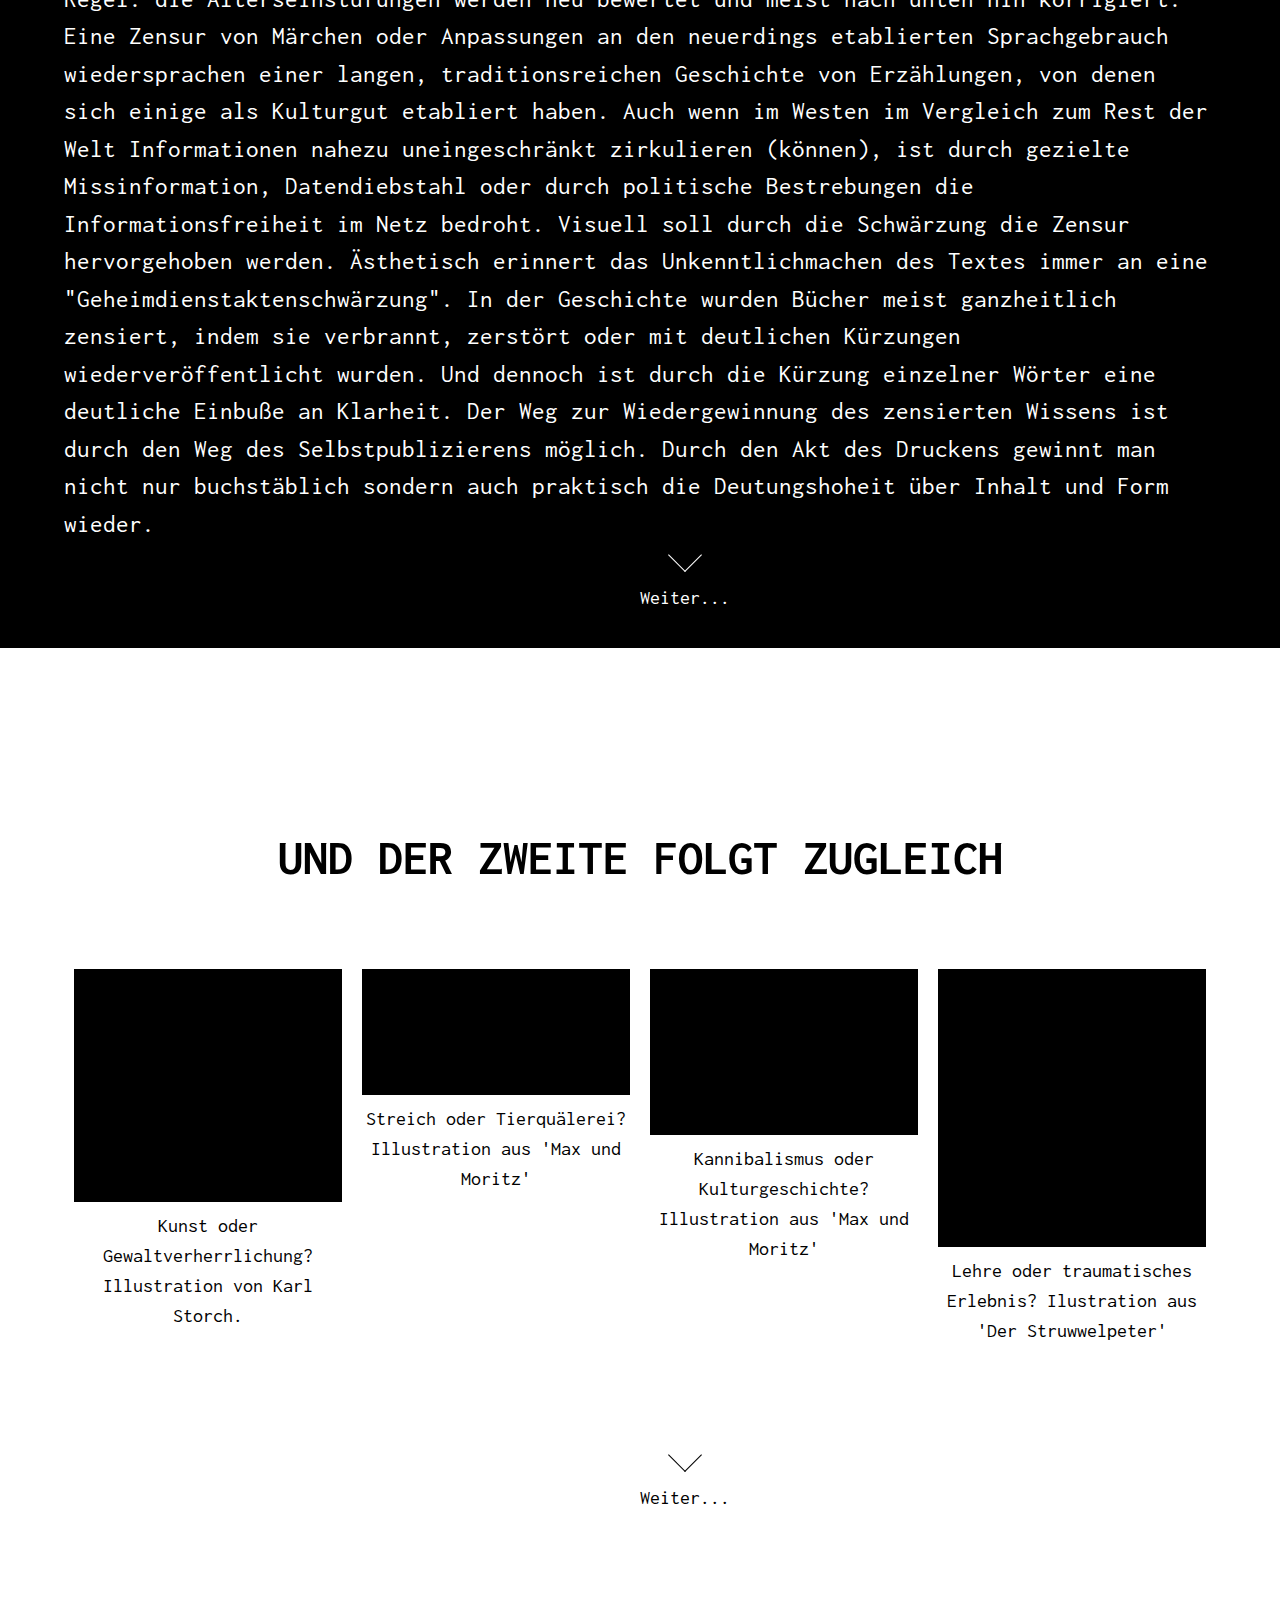
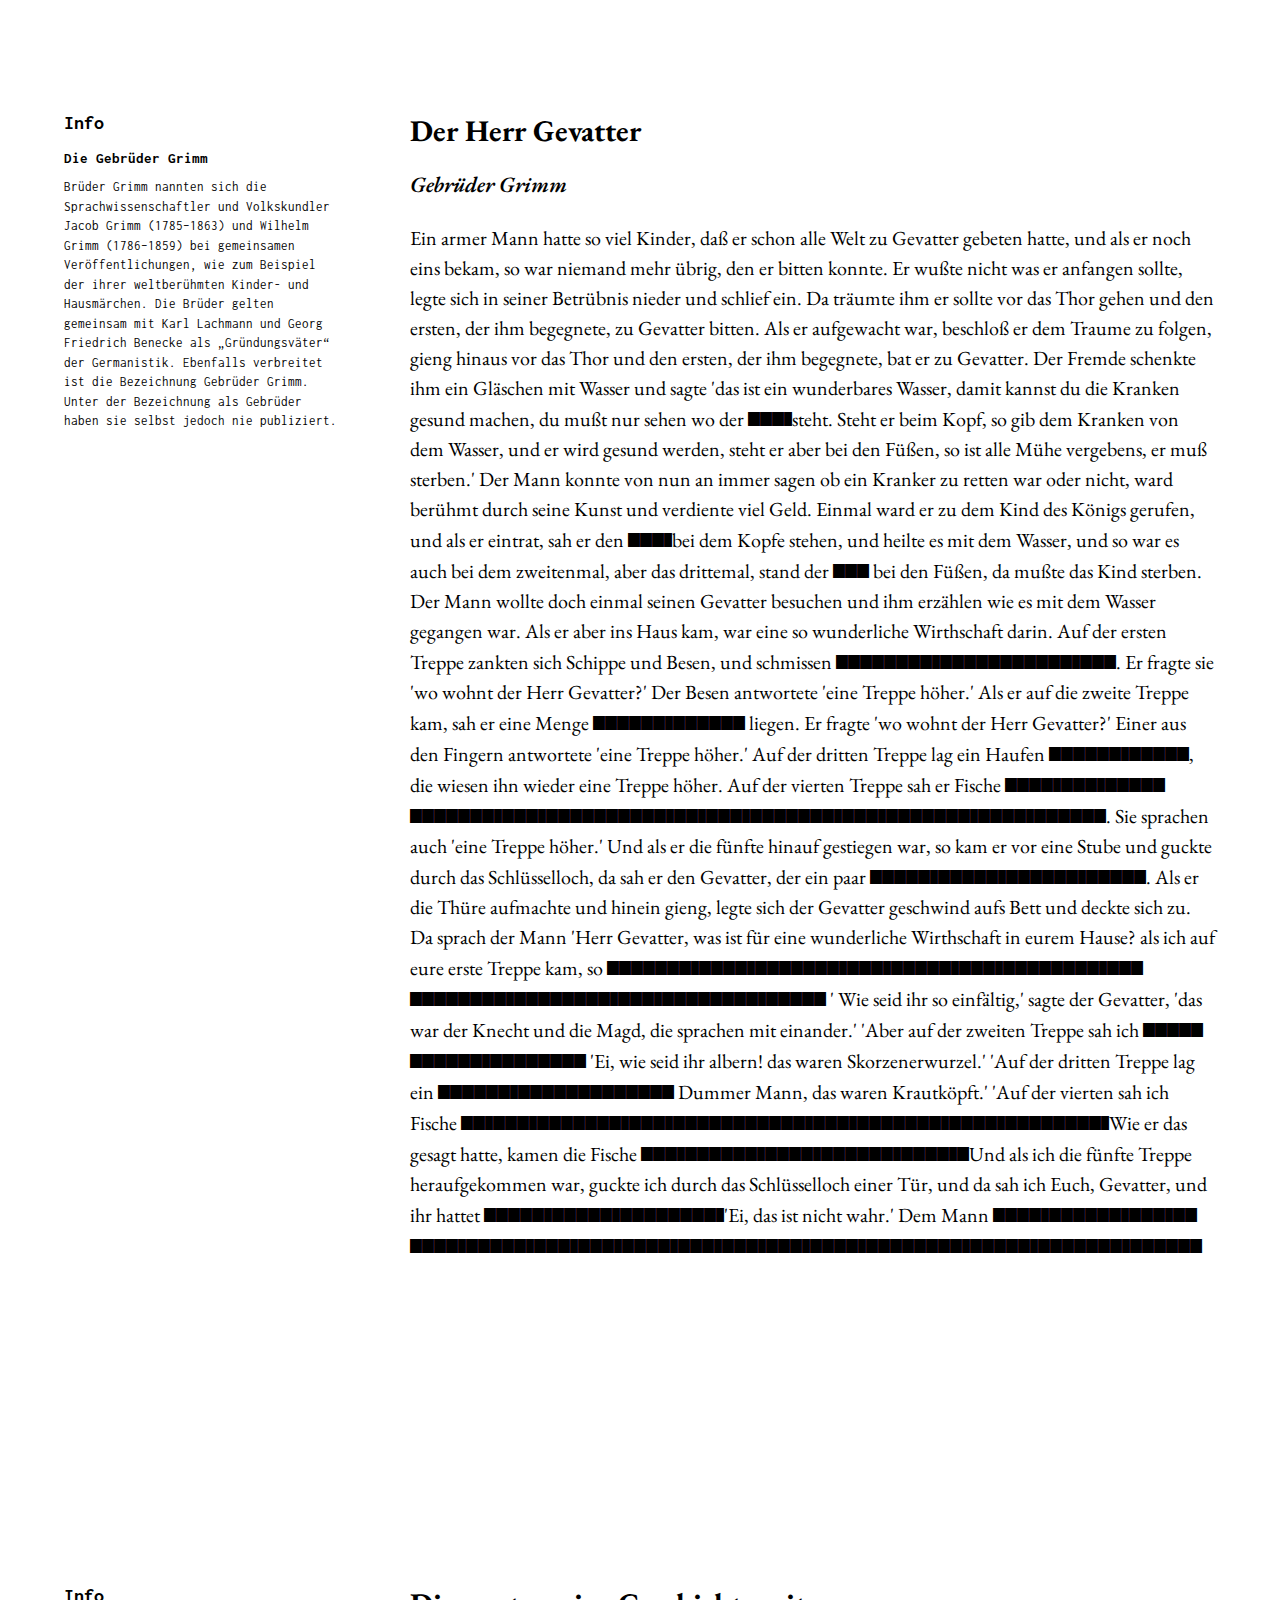
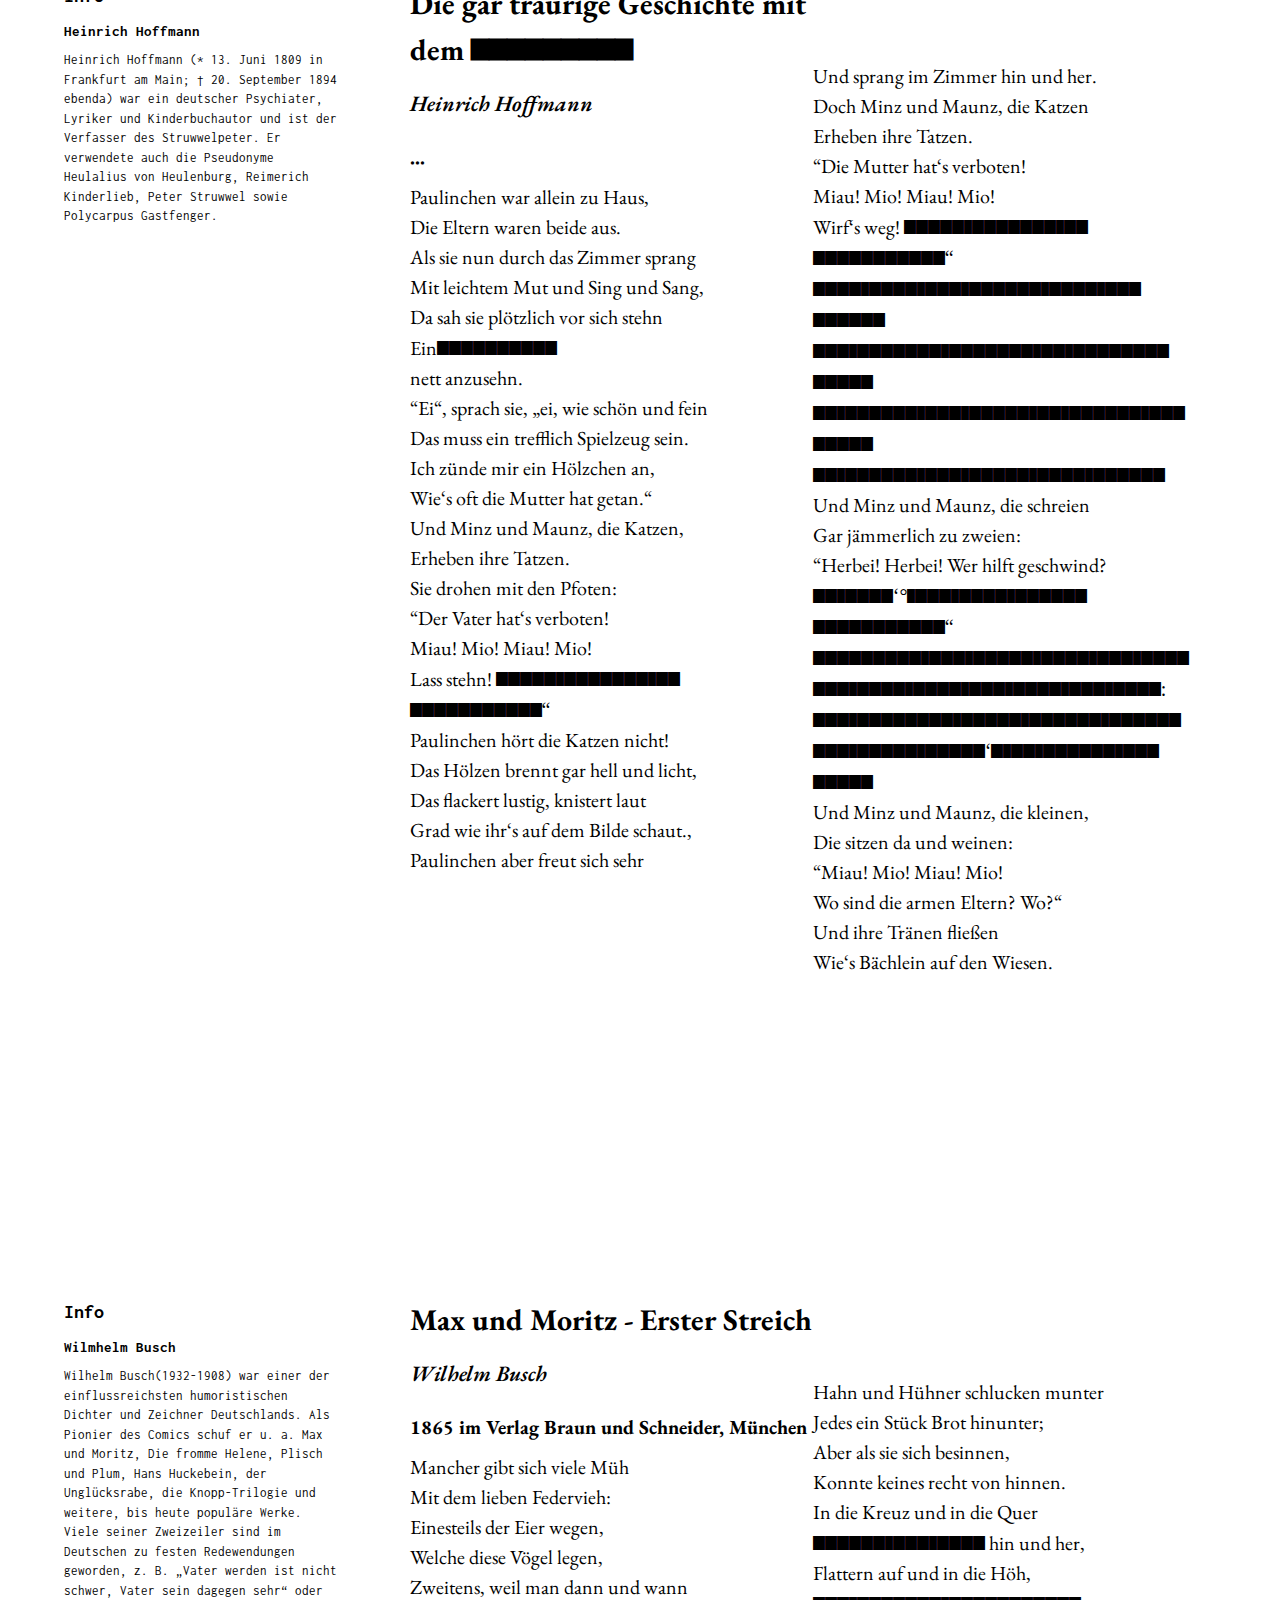
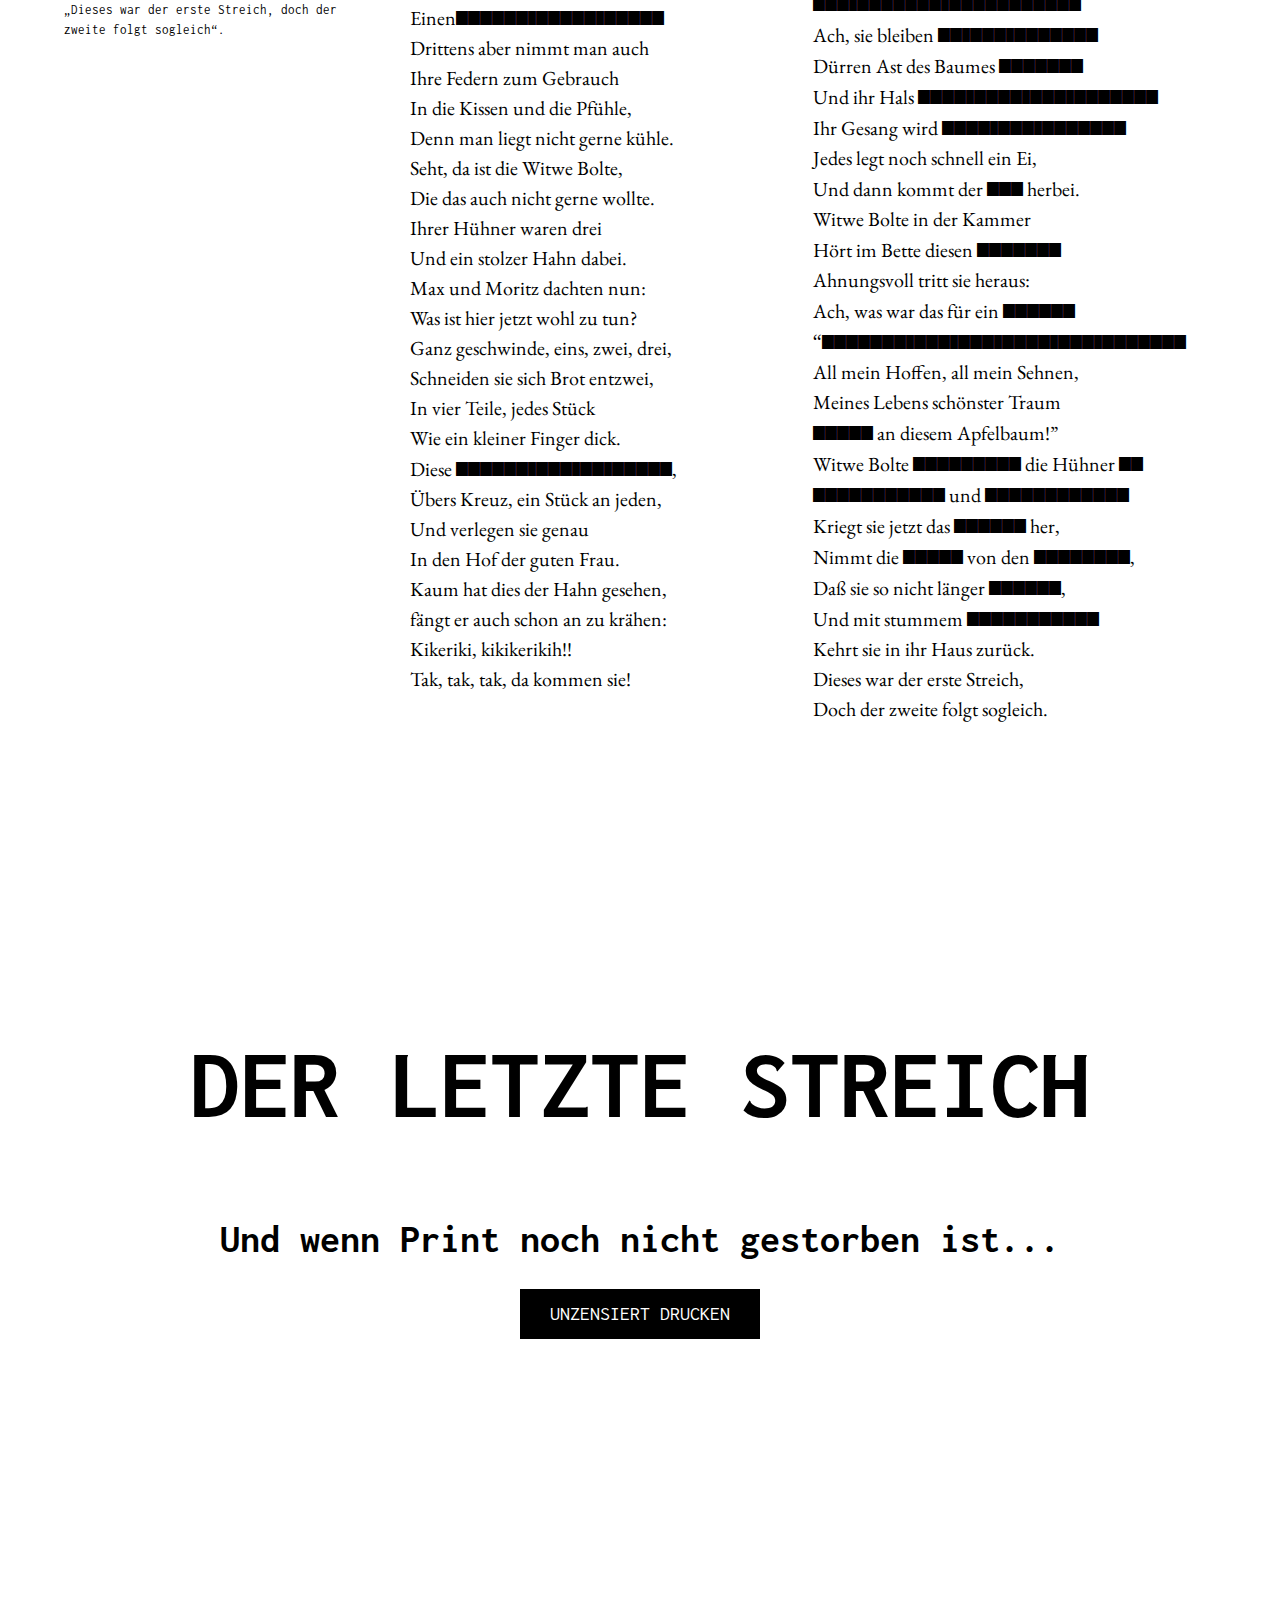
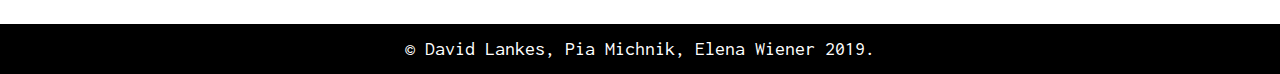
==== commit 524c34f7: "Update index.html" ====
--- a/index.html
+++ b/index.html
@@ -256,7 +256,7 @@
       <a href="#ende" class="scroll-down web-only"><span></span>Weiter...</a>
   
   <!-- Infobereich Web only -->
-  <div  class="ende" class="fullscreen vertical-align-center web-only">
+  <div  id="ende" class="fullscreen vertical-align-center web-only">
     <div class="container text-center">
       <h1 class="font-size-80">DER LETZTE STREICH</h1>
       <h1 class="font-size-40">Und wenn Print noch nicht gestorben ist...</h1>
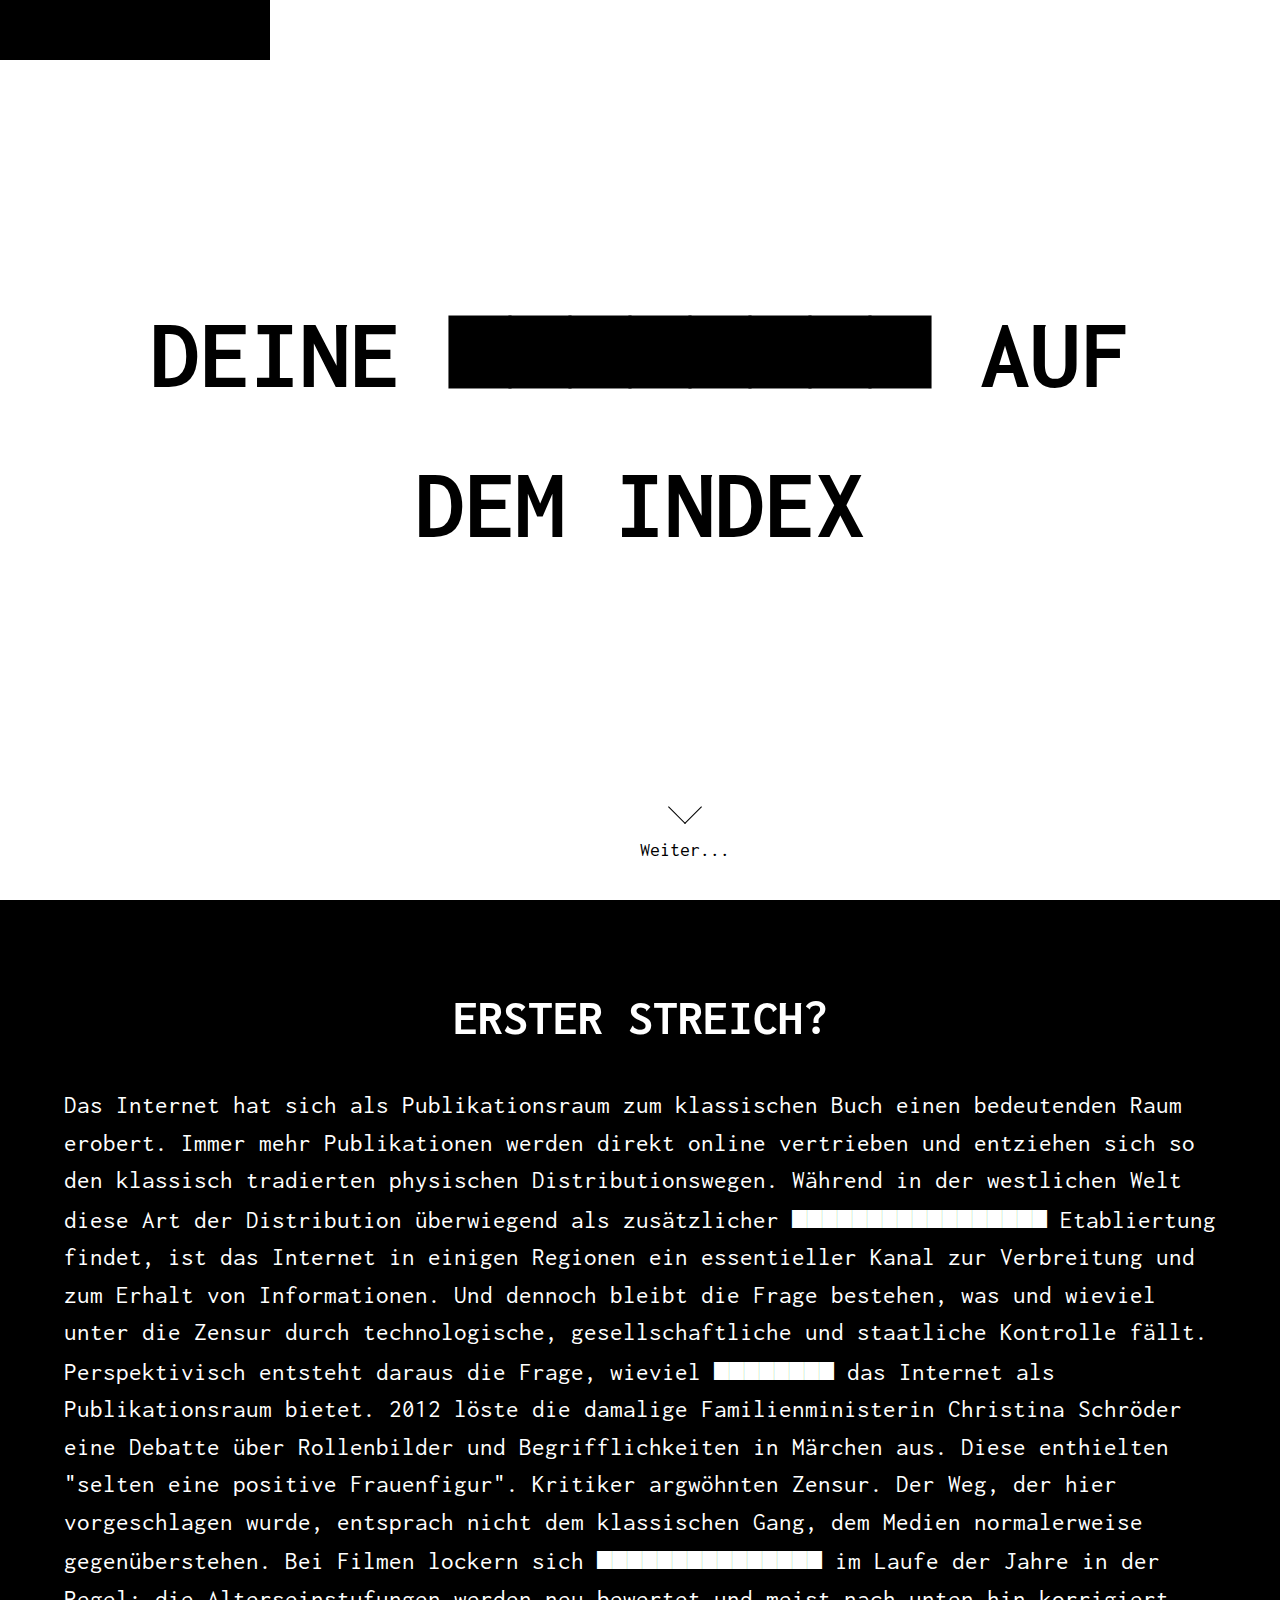
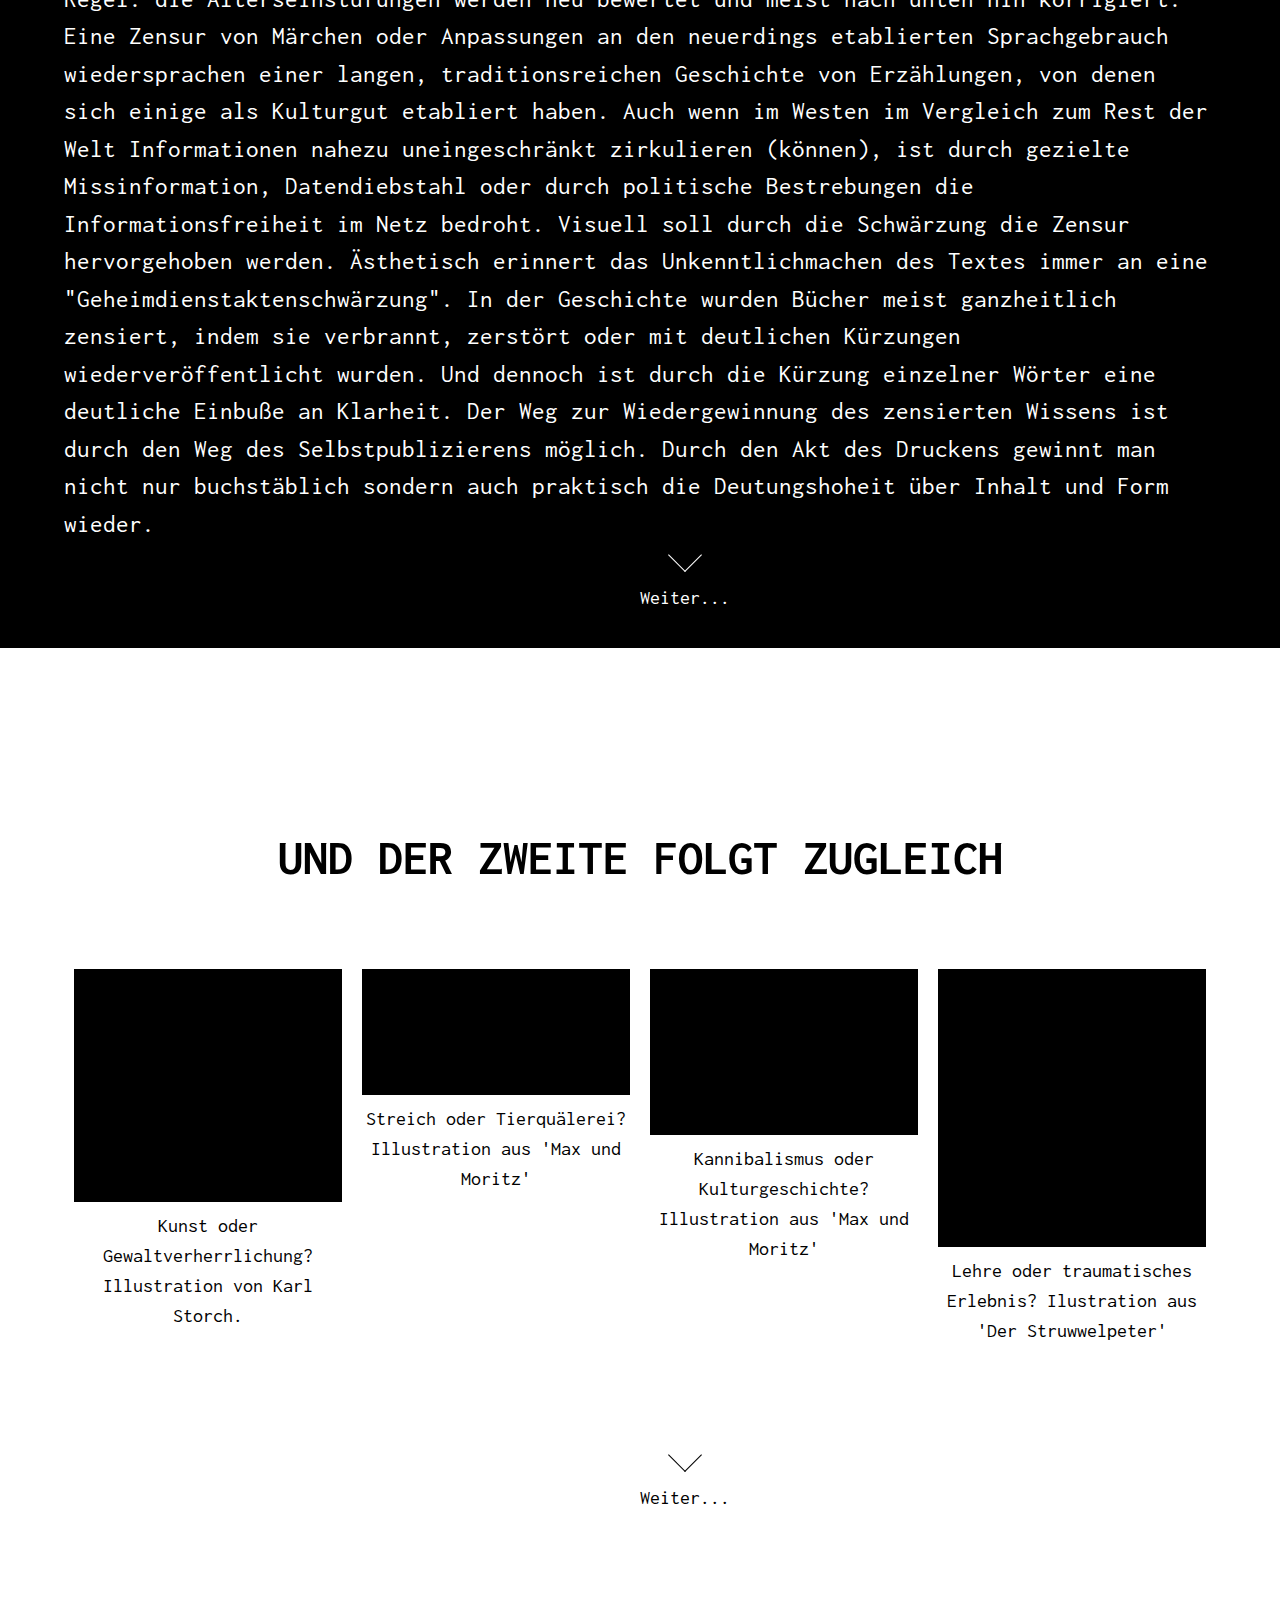
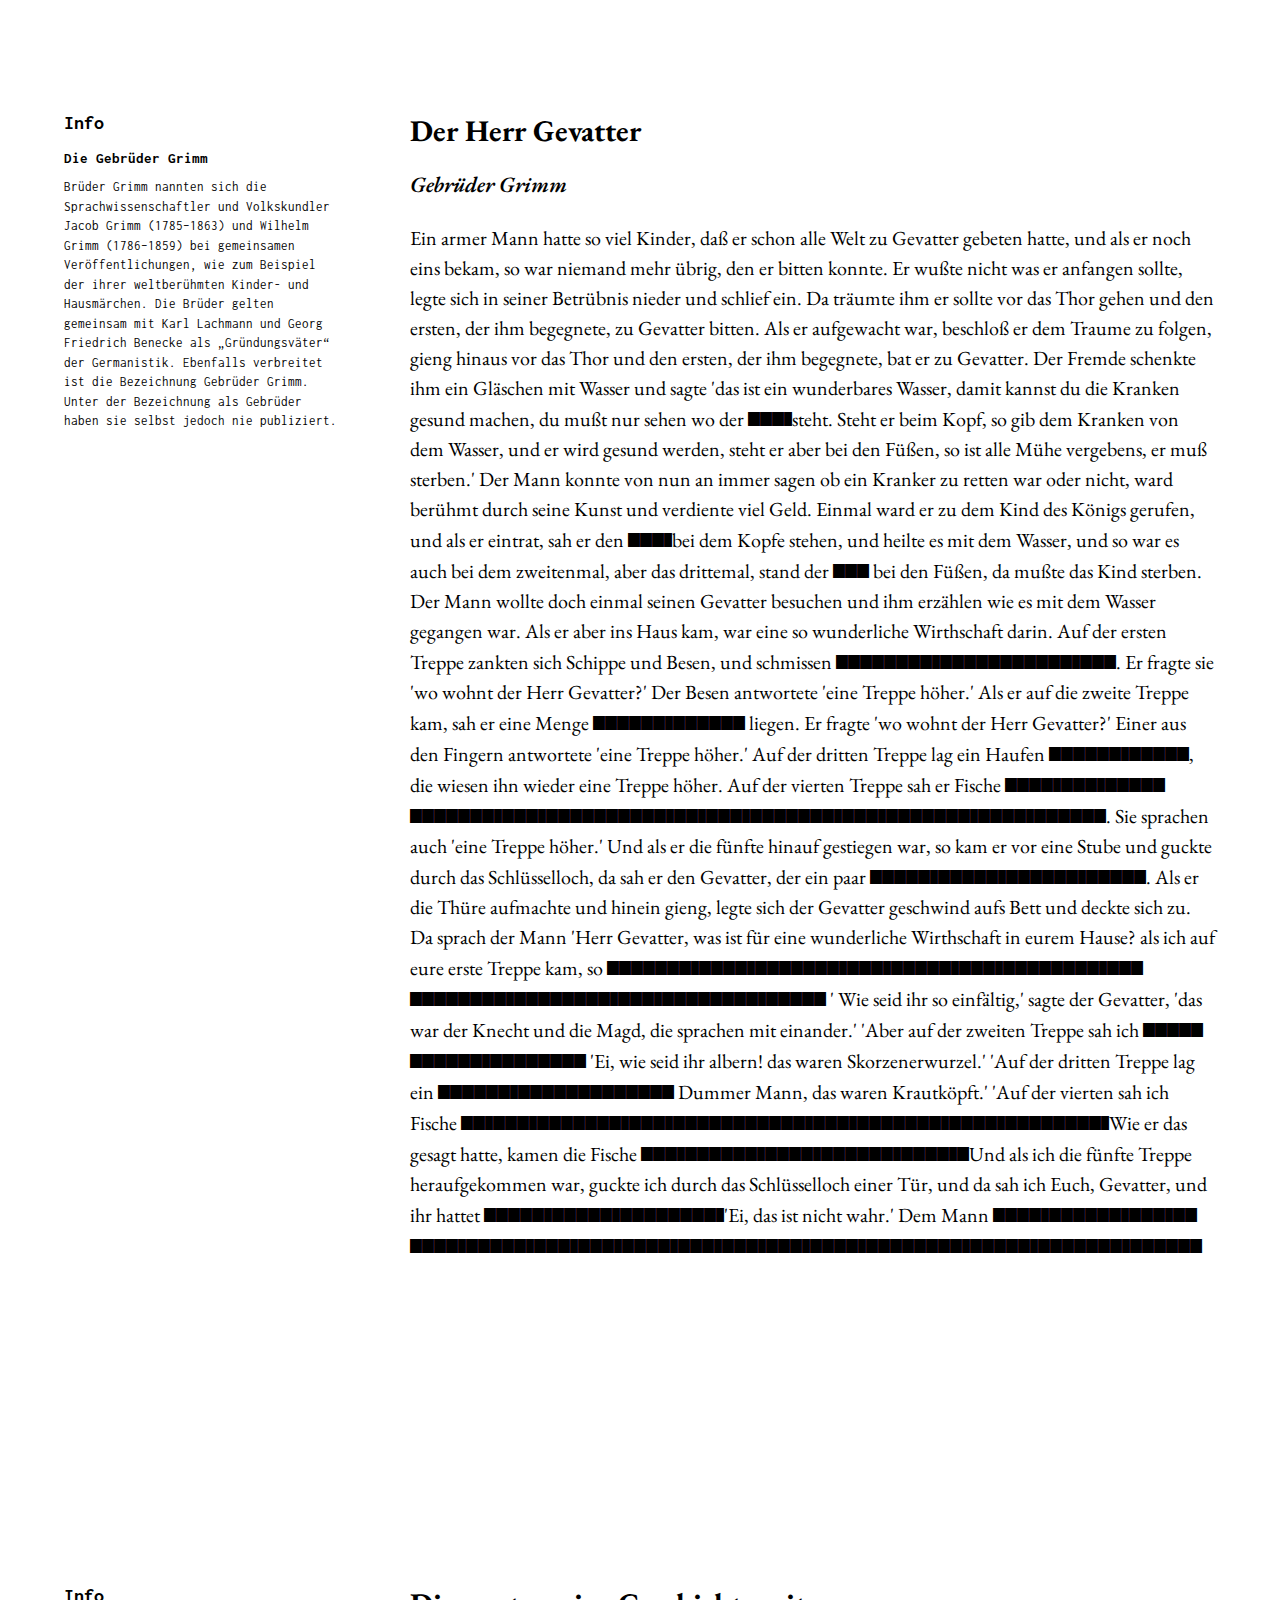
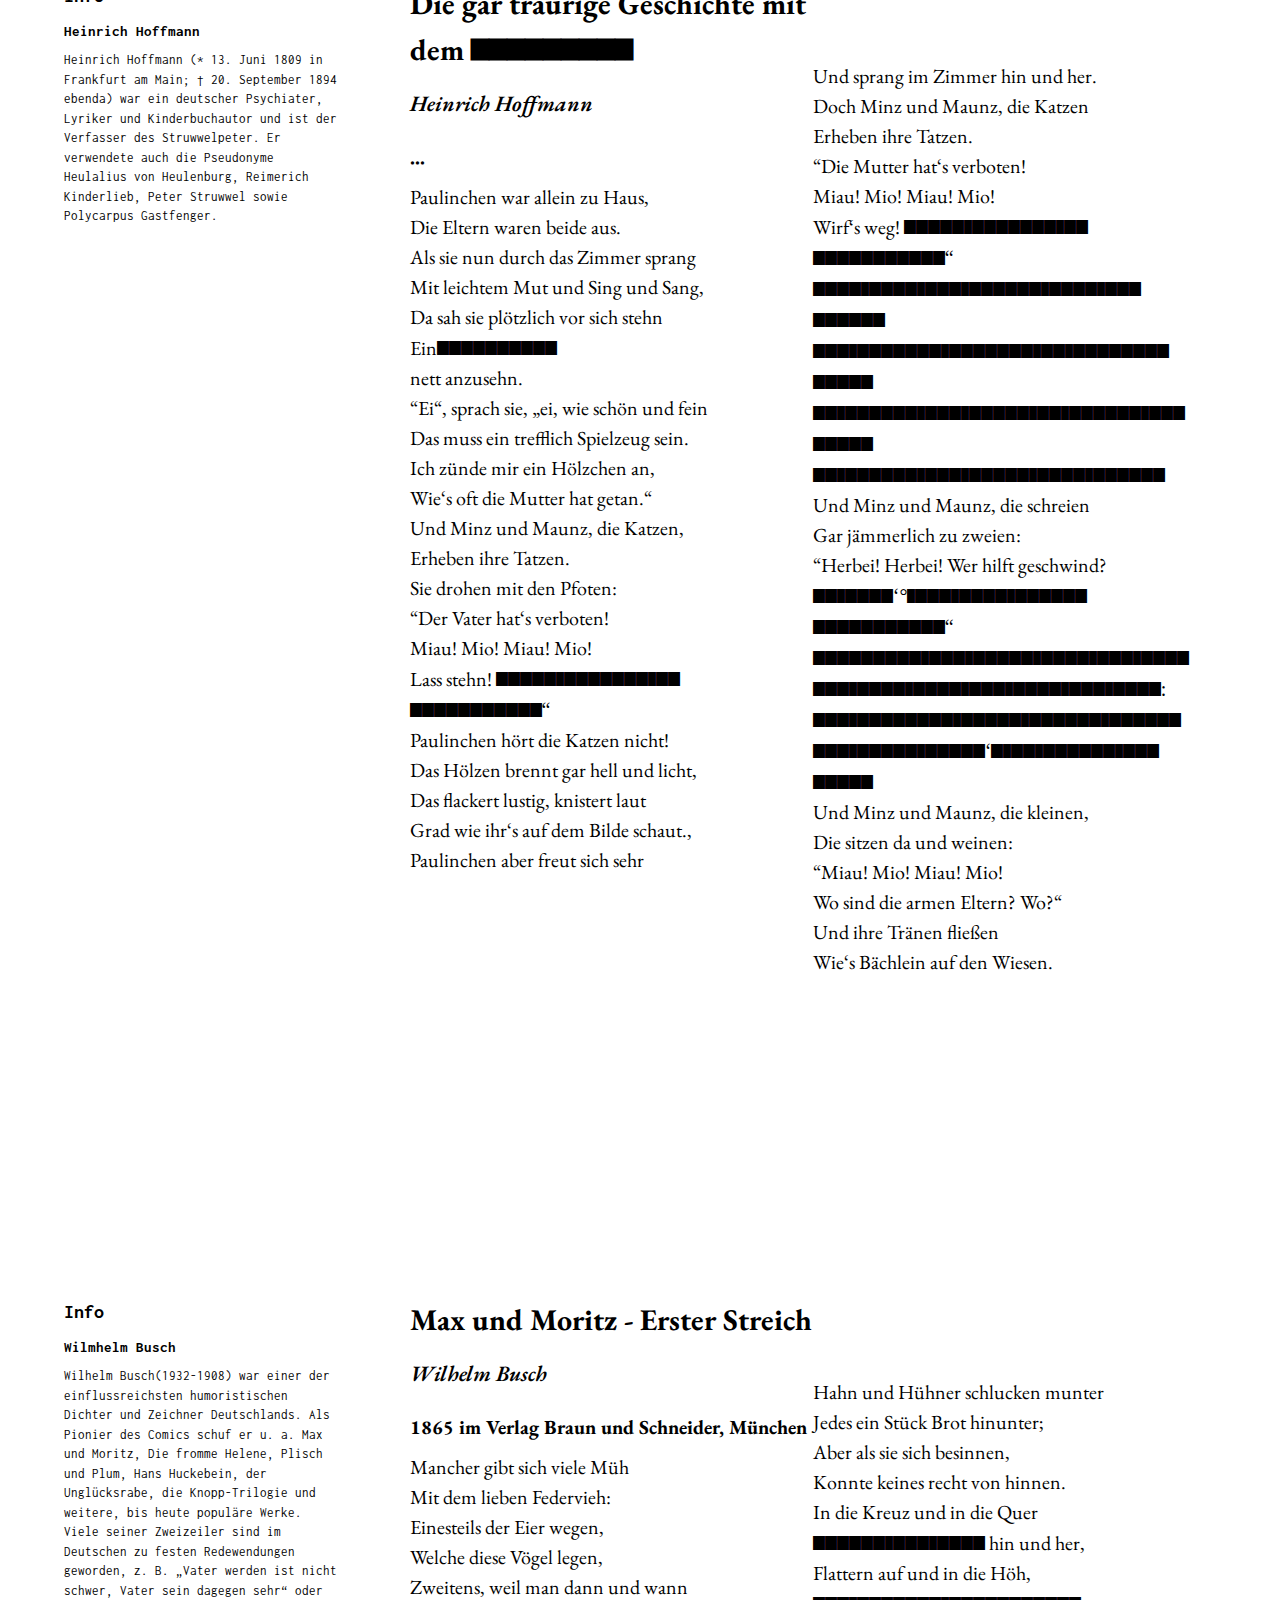
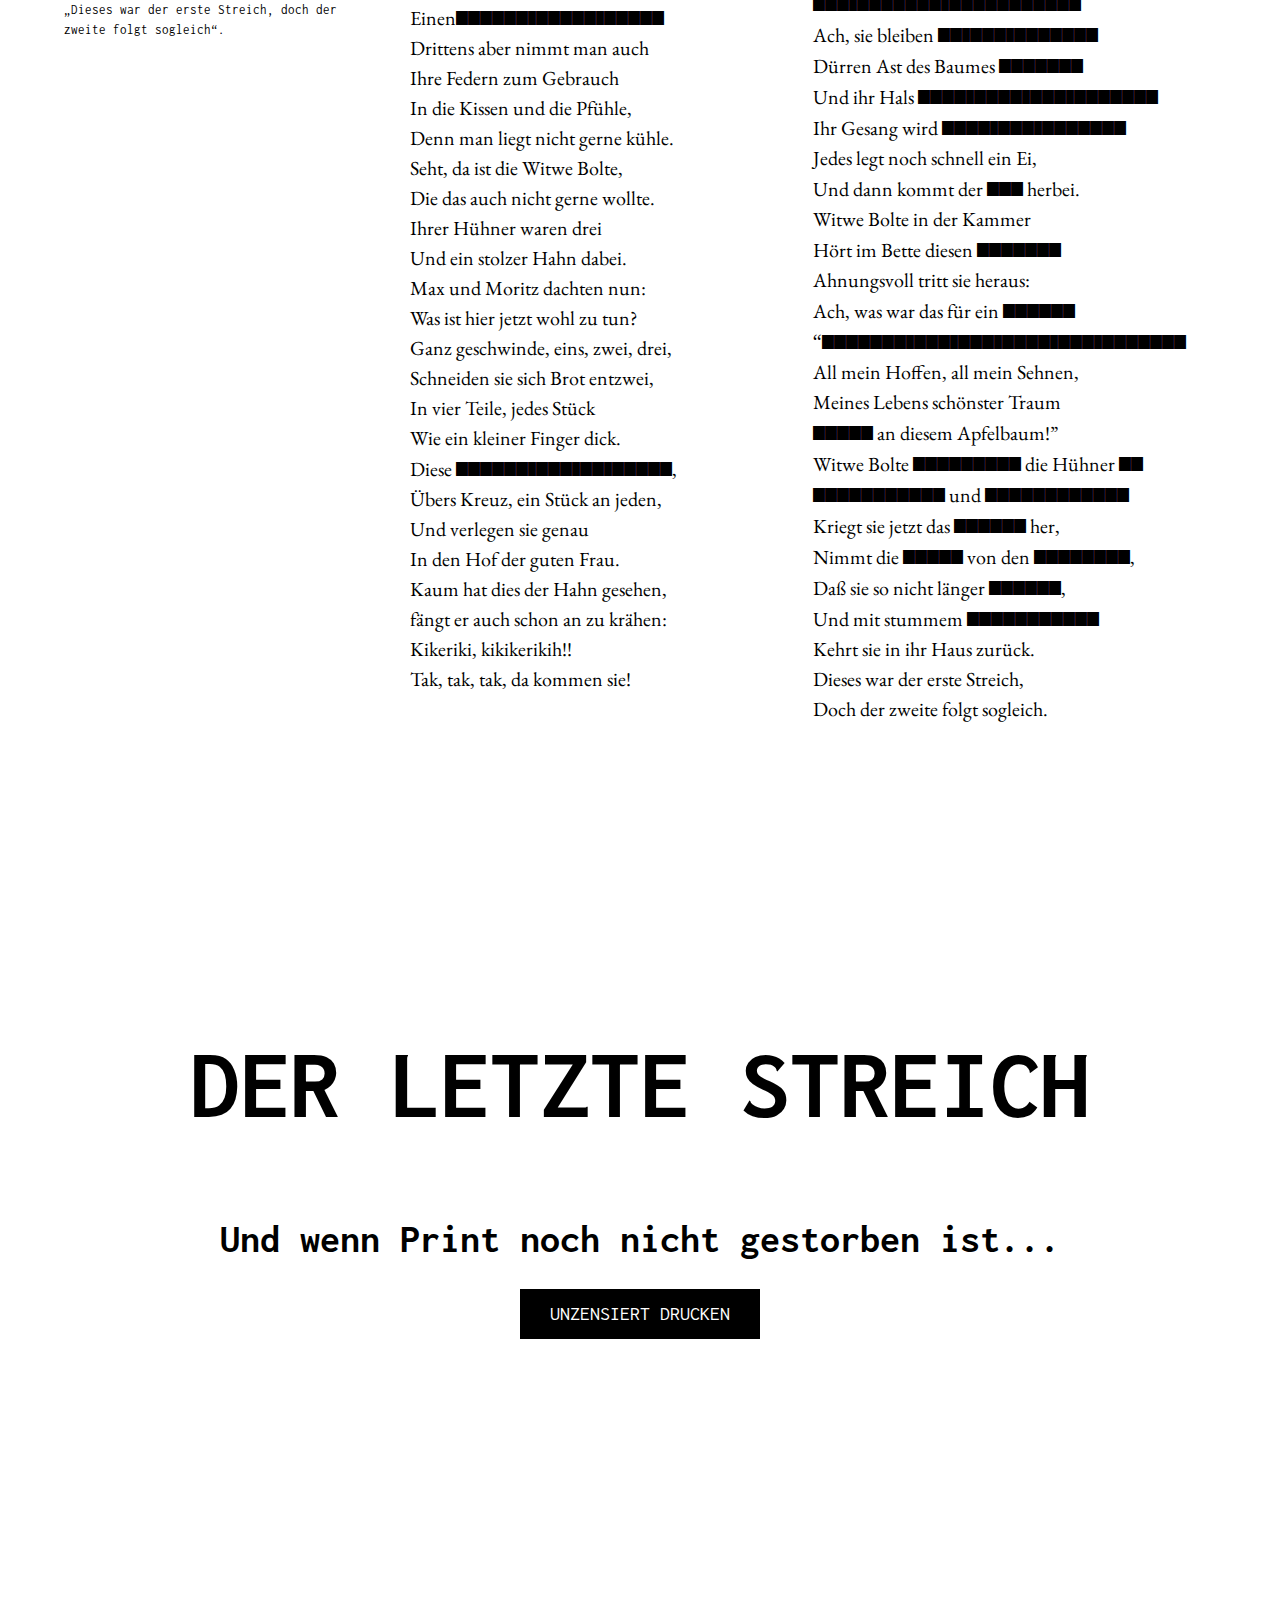
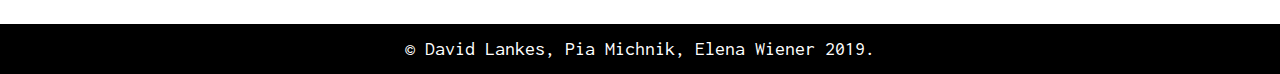
==== commit 332102b6: "Update index.html" ====
--- a/index.html
+++ b/index.html
@@ -253,8 +253,6 @@
   </div>
 
   
-      <a href="#ende" class="scroll-down web-only"><span></span>Weiter...</a>
-  
   <!-- Infobereich Web only -->
   <div  id="ende" class="fullscreen vertical-align-center web-only">
     <div class="container text-center">
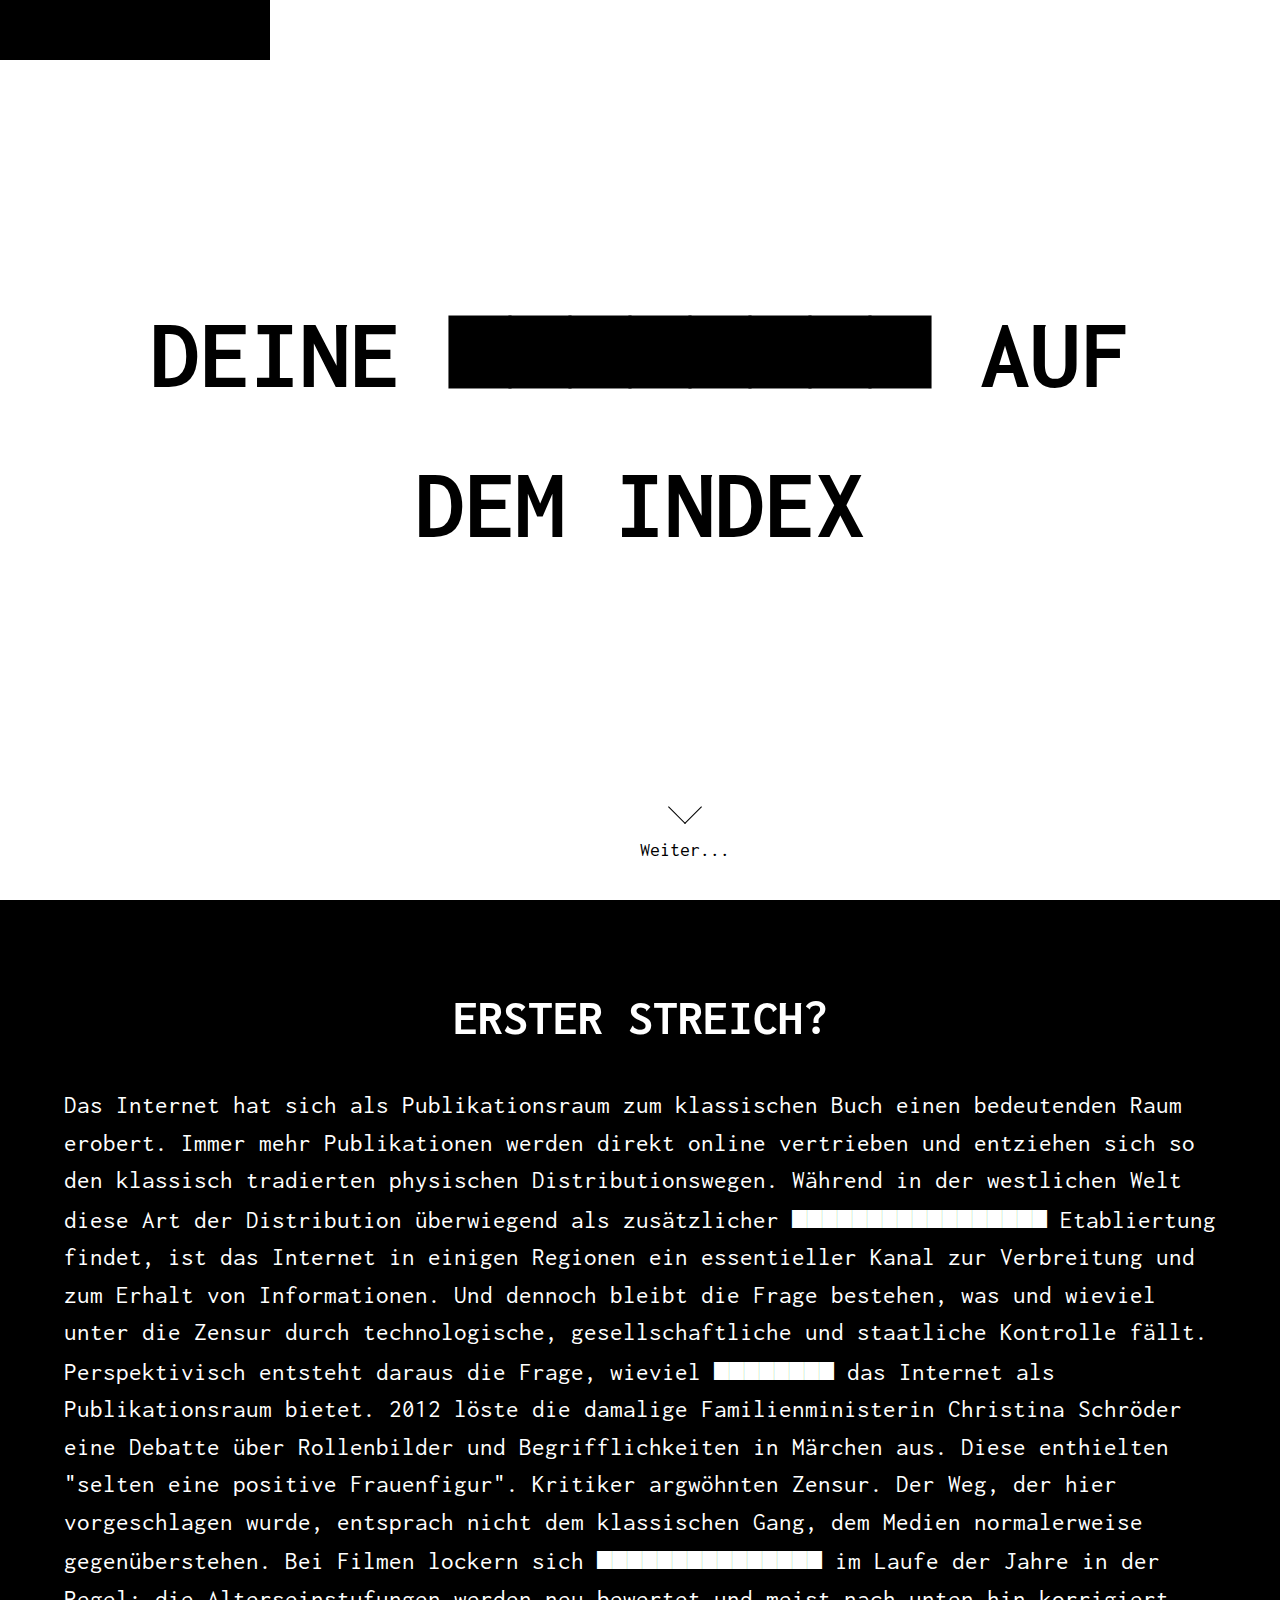
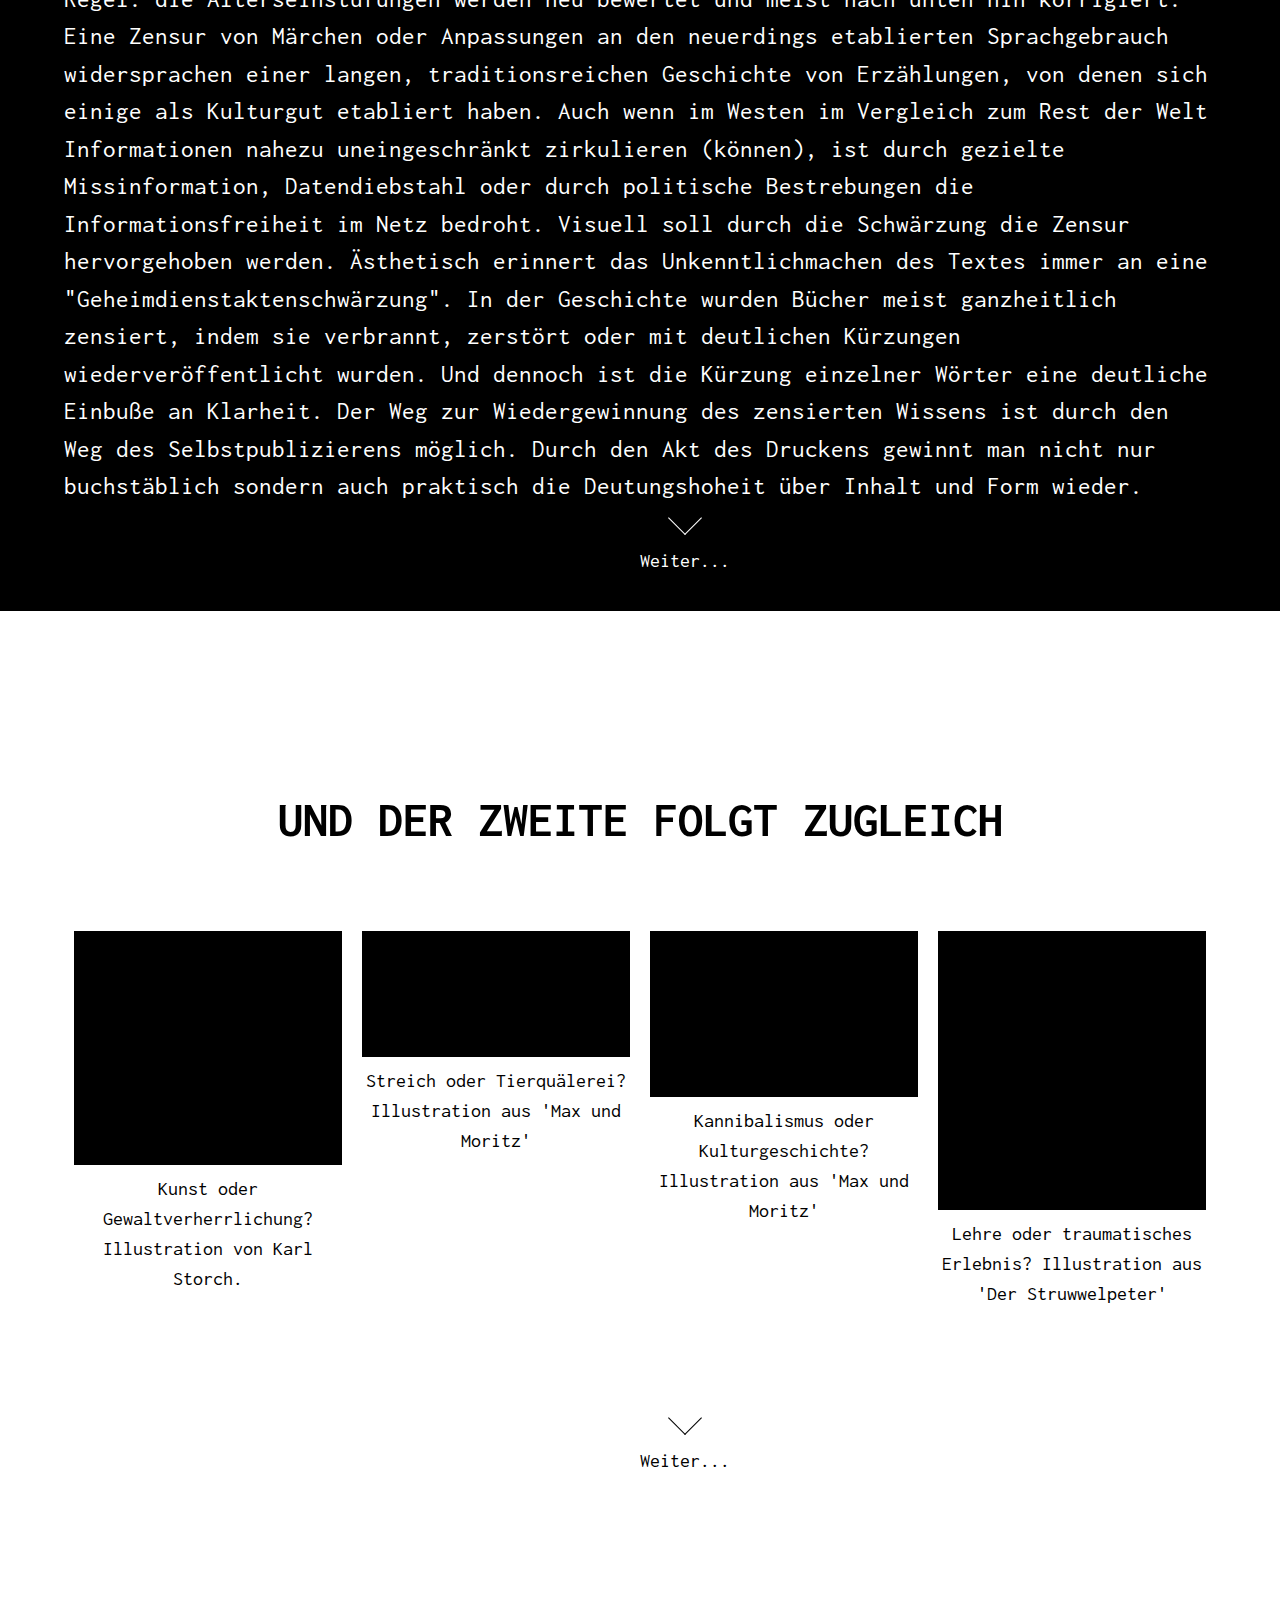
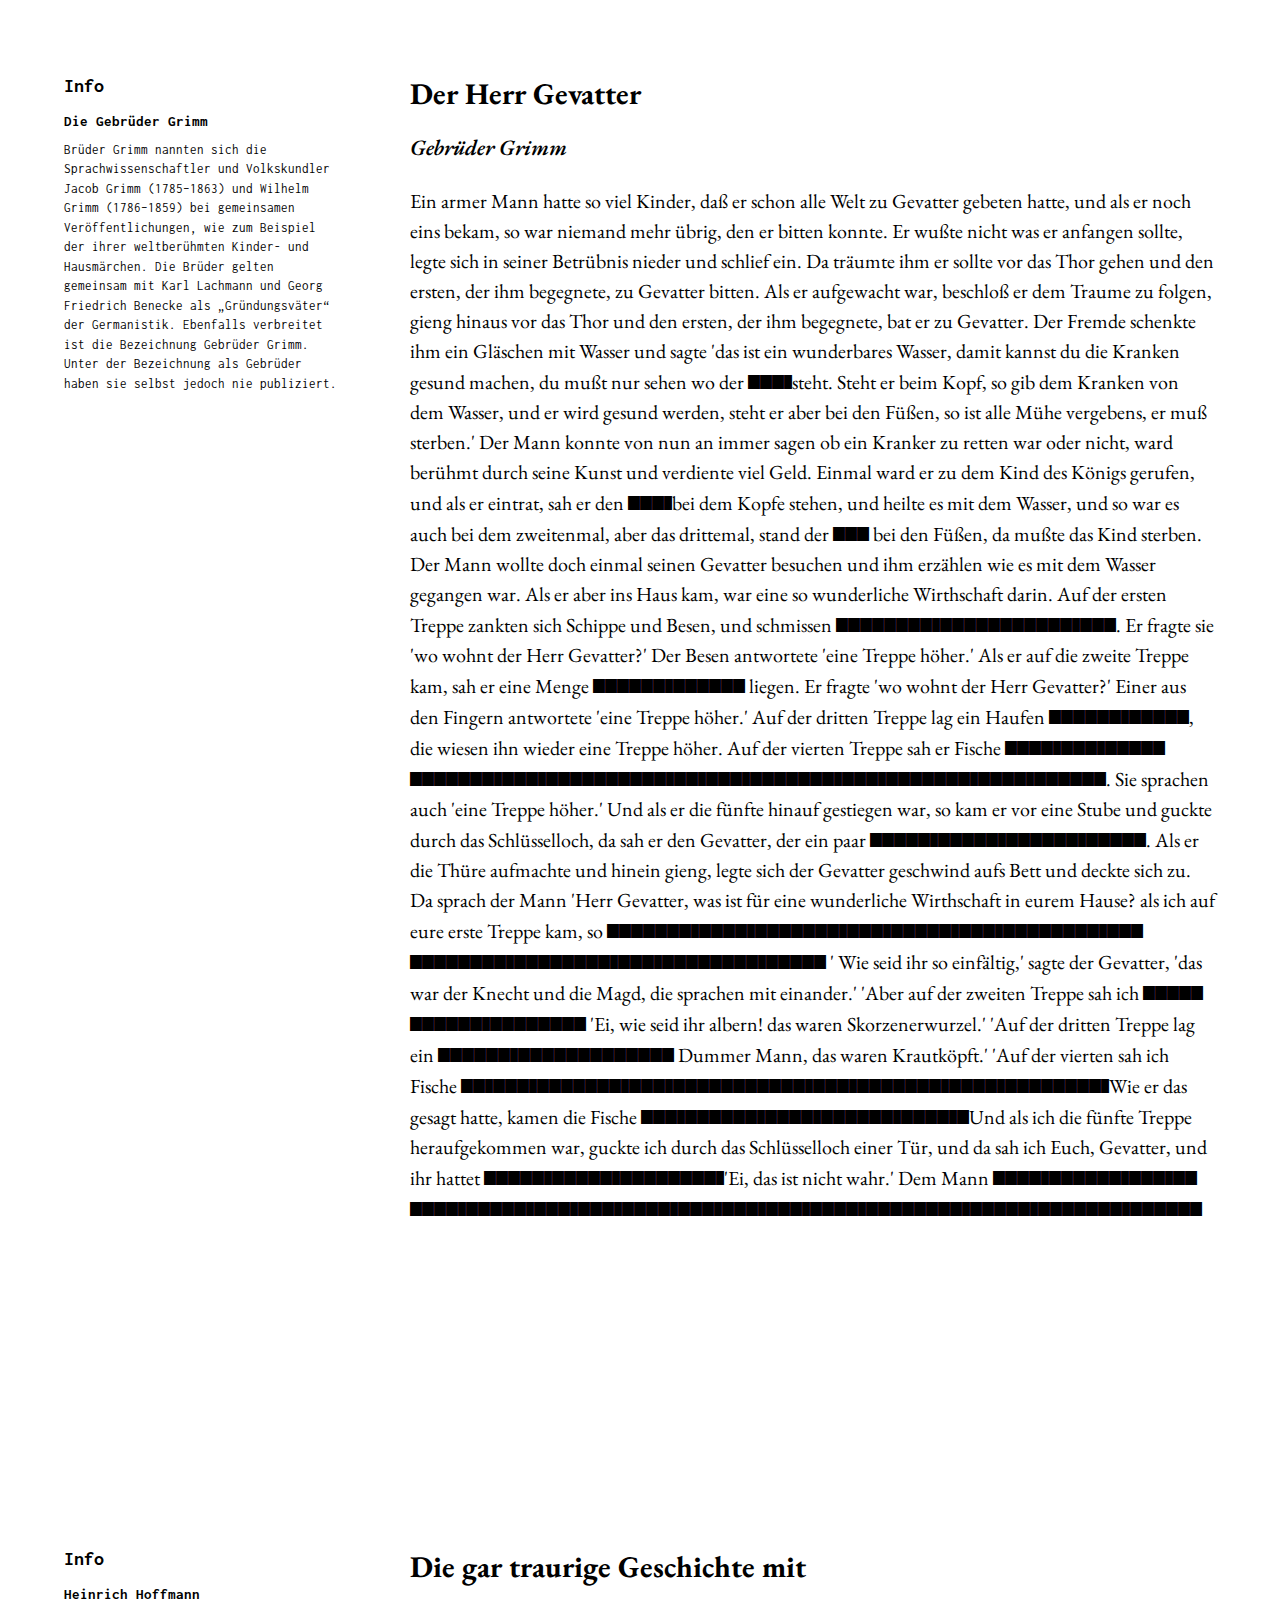
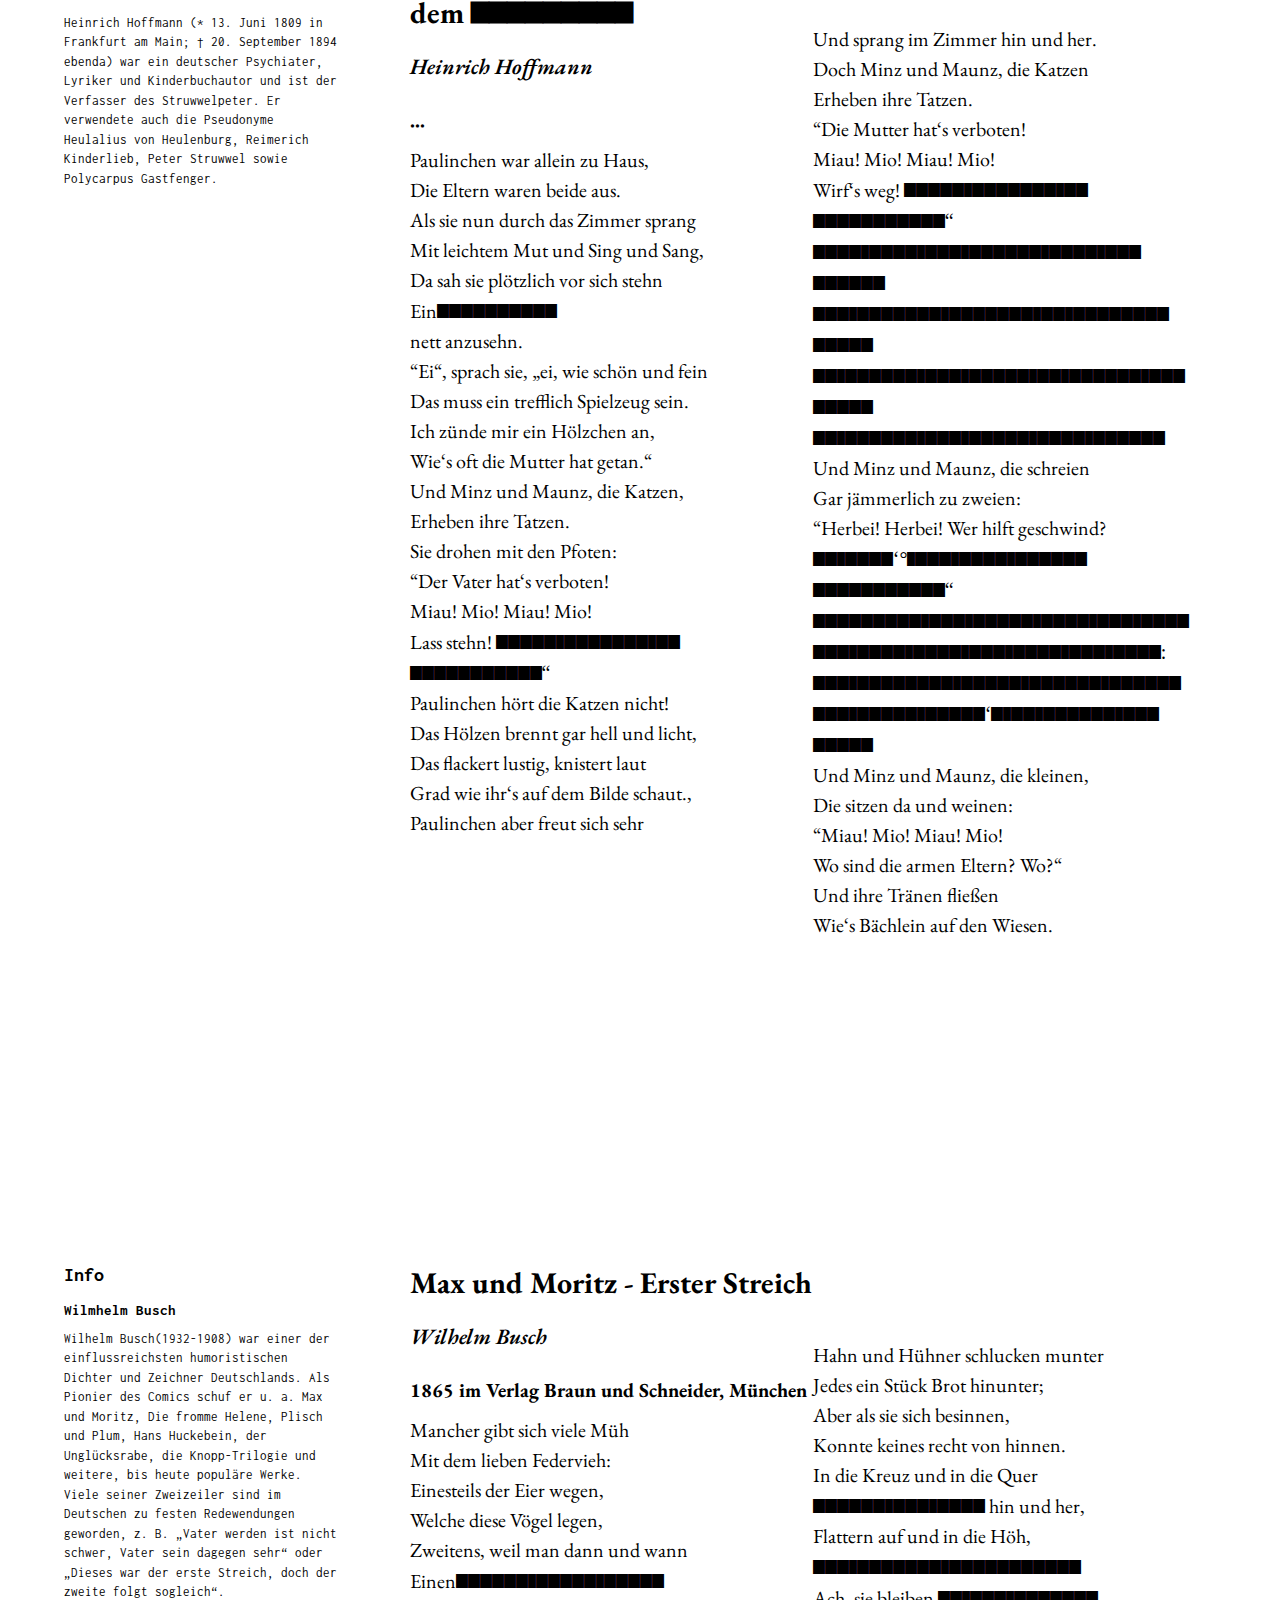
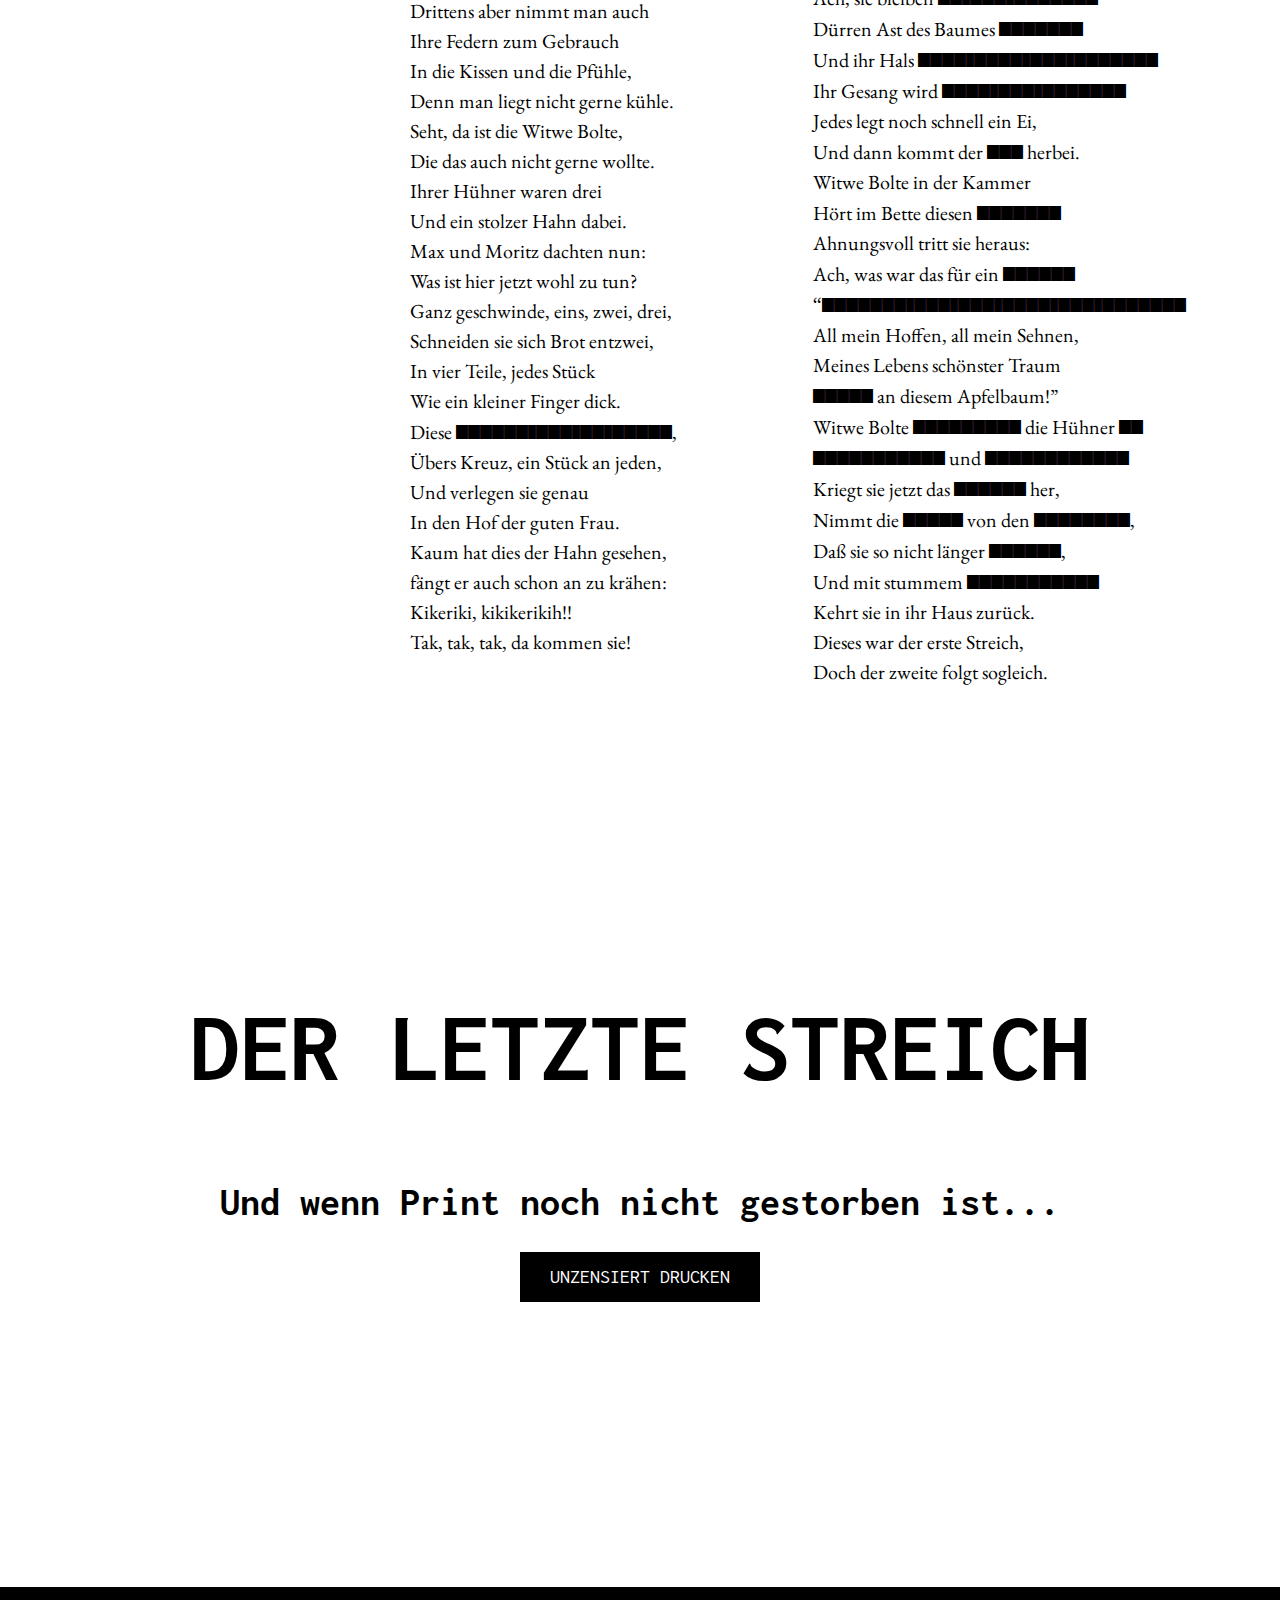
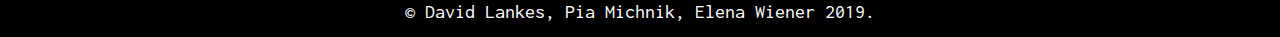
==== commit 8efd534c: "Update index.html" ====
--- a/index.html
+++ b/index.html
@@ -32,11 +32,11 @@
         2012 löste die damalige Familienministerin Christina Schröder eine Debatte über Rollenbilder und Begrifflichkeiten in Märchen aus. Diese enthielten "selten eine positive Frauenfigur". Kritiker argwöhnten Zensur.
         Der Weg, der hier vorgeschlagen wurde, entsprach nicht dem klassischen Gang, dem Medien normalerweise gegenüberstehen.
         Bei Filmen lockern sich <span class="censored-web-white">Zensurmaßnahmen</span> im Laufe der Jahre in der Regel: die Alterseinstufungen werden neu bewertet und meist nach unten hin korrigiert.
-        Eine Zensur von Märchen oder Anpassungen an den neuerdings etablierten Sprachgebrauch wiedersprachen einer langen, traditionsreichen Geschichte von Erzählungen, von denen sich einige als Kulturgut etabliert haben.
+        Eine Zensur von Märchen oder Anpassungen an den neuerdings etablierten Sprachgebrauch widersprachen einer langen, traditionsreichen Geschichte von Erzählungen, von denen sich einige als Kulturgut etabliert haben.
         Auch wenn im Westen im Vergleich zum Rest der Welt Informationen nahezu uneingeschränkt zirkulieren (können), ist durch gezielte Missinformation, Datendiebstahl oder durch politische Bestrebungen die Informationsfreiheit im Netz bedroht.
         Visuell soll durch die Schwärzung die Zensur hervorgehoben werden. Ästhetisch erinnert das Unkenntlichmachen des Textes immer an eine "Geheimdienstaktenschwärzung". In der Geschichte wurden Bücher meist ganzheitlich zensiert, indem sie
         verbrannt, zerstört oder mit deutlichen Kürzungen wiederveröffentlicht wurden.
-        Und dennoch ist durch die Kürzung einzelner Wörter eine deutliche Einbuße an Klarheit. Der Weg zur Wiedergewinnung des zensierten Wissens ist durch den Weg des Selbstpublizierens möglich. Durch den Akt des Druckens gewinnt man nicht nur
+        Und dennoch ist die Kürzung einzelner Wörter eine deutliche Einbuße an Klarheit. Der Weg zur Wiedergewinnung des zensierten Wissens ist durch den Weg des Selbstpublizierens möglich. Durch den Akt des Druckens gewinnt man nicht nur
         buchstäblich sondern auch praktisch die Deutungshoheit über Inhalt und Form wieder.
       </p>
     </div>
@@ -61,7 +61,7 @@
         </div>
         <div class="image">
           <img src="img/STRUWELPETER.jpg" />
-          <p class="text-center"><span class="censored-print-black">Lehre oder traumatisches Erlebnis? Ilustration aus 'Der Struwwelpeter'</span></p>
+          <p class="text-center"><span class="censored-print-black">Lehre oder traumatisches Erlebnis? Illustration aus 'Der Struwwelpeter'</span></p>
         </div>
       </div>
     </div>
@@ -254,7 +254,7 @@
 
   
   <!-- Infobereich Web only -->
-  <div  id="ende" class="fullscreen vertical-align-center web-only">
+  <div class="fullscreen vertical-align-center web-only">
     <div class="container text-center">
       <h1 class="font-size-80">DER LETZTE STREICH</h1>
       <h1 class="font-size-40">Und wenn Print noch nicht gestorben ist...</h1>
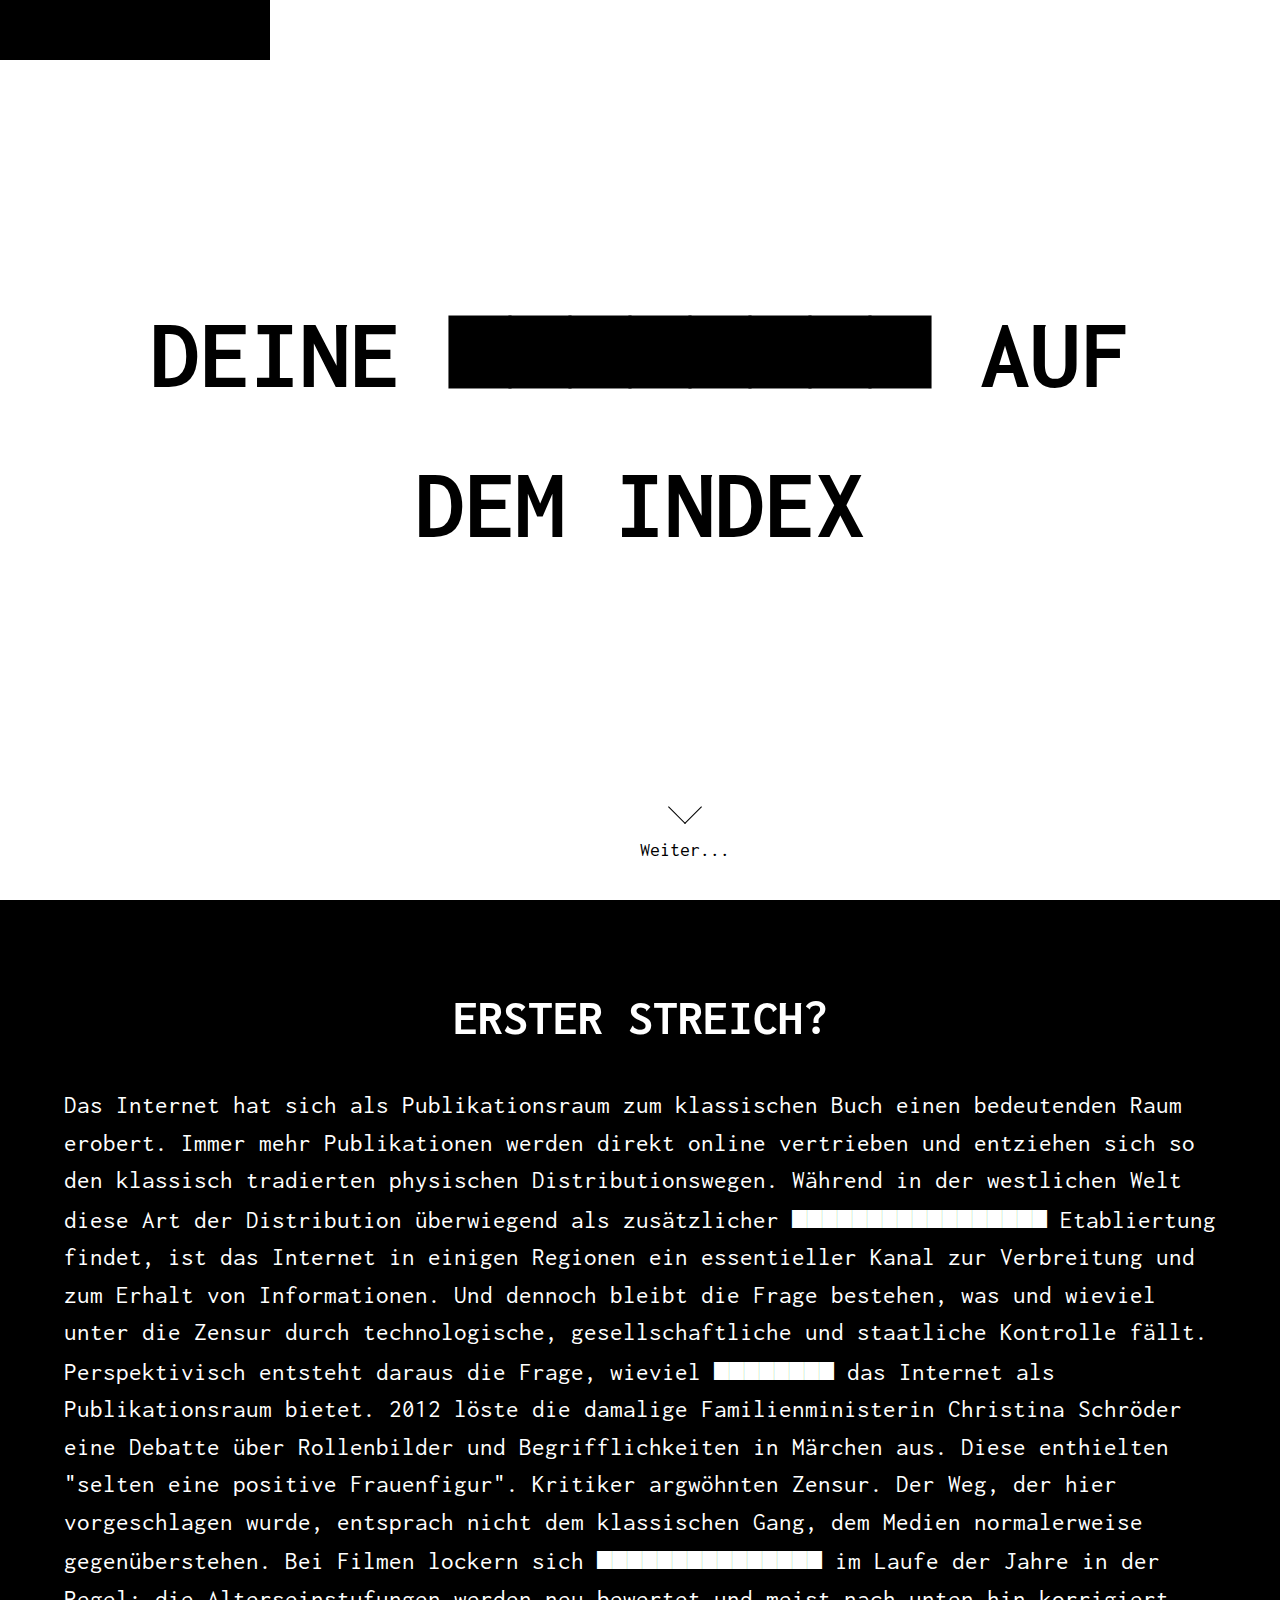
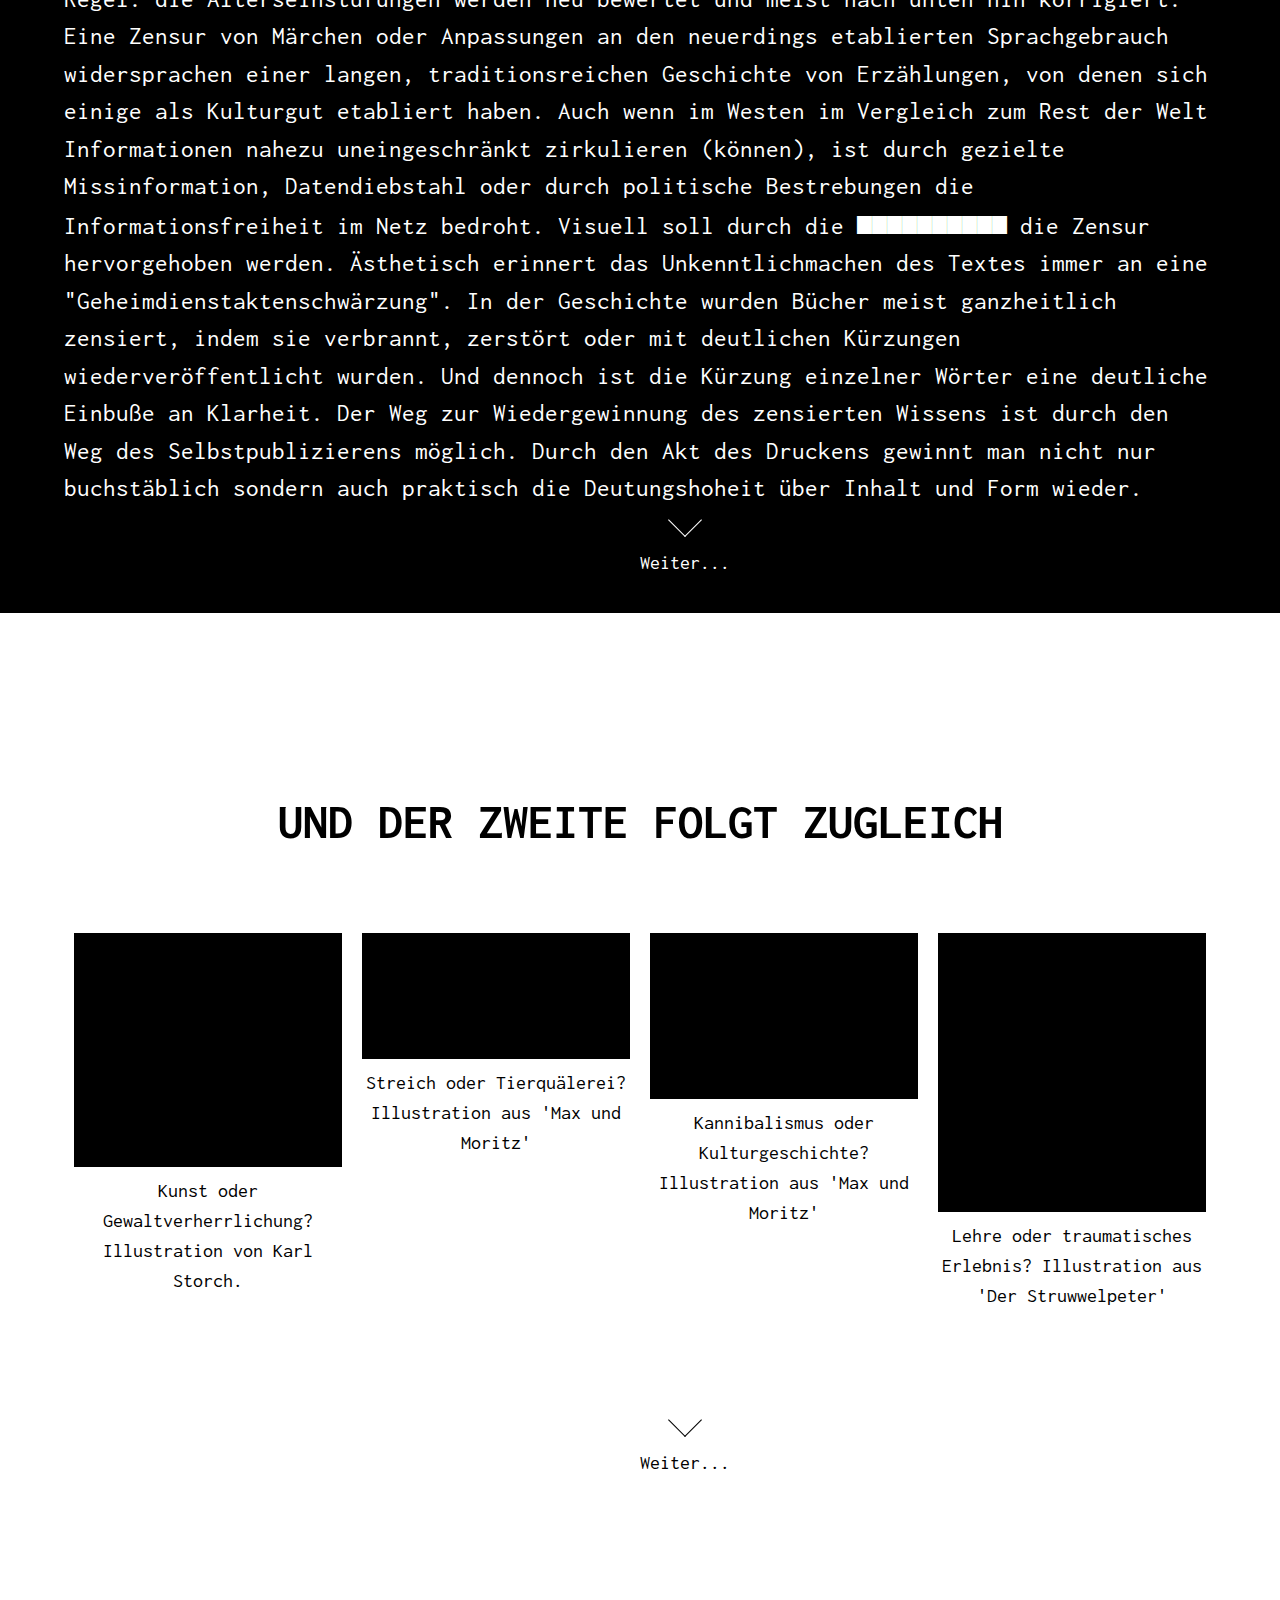
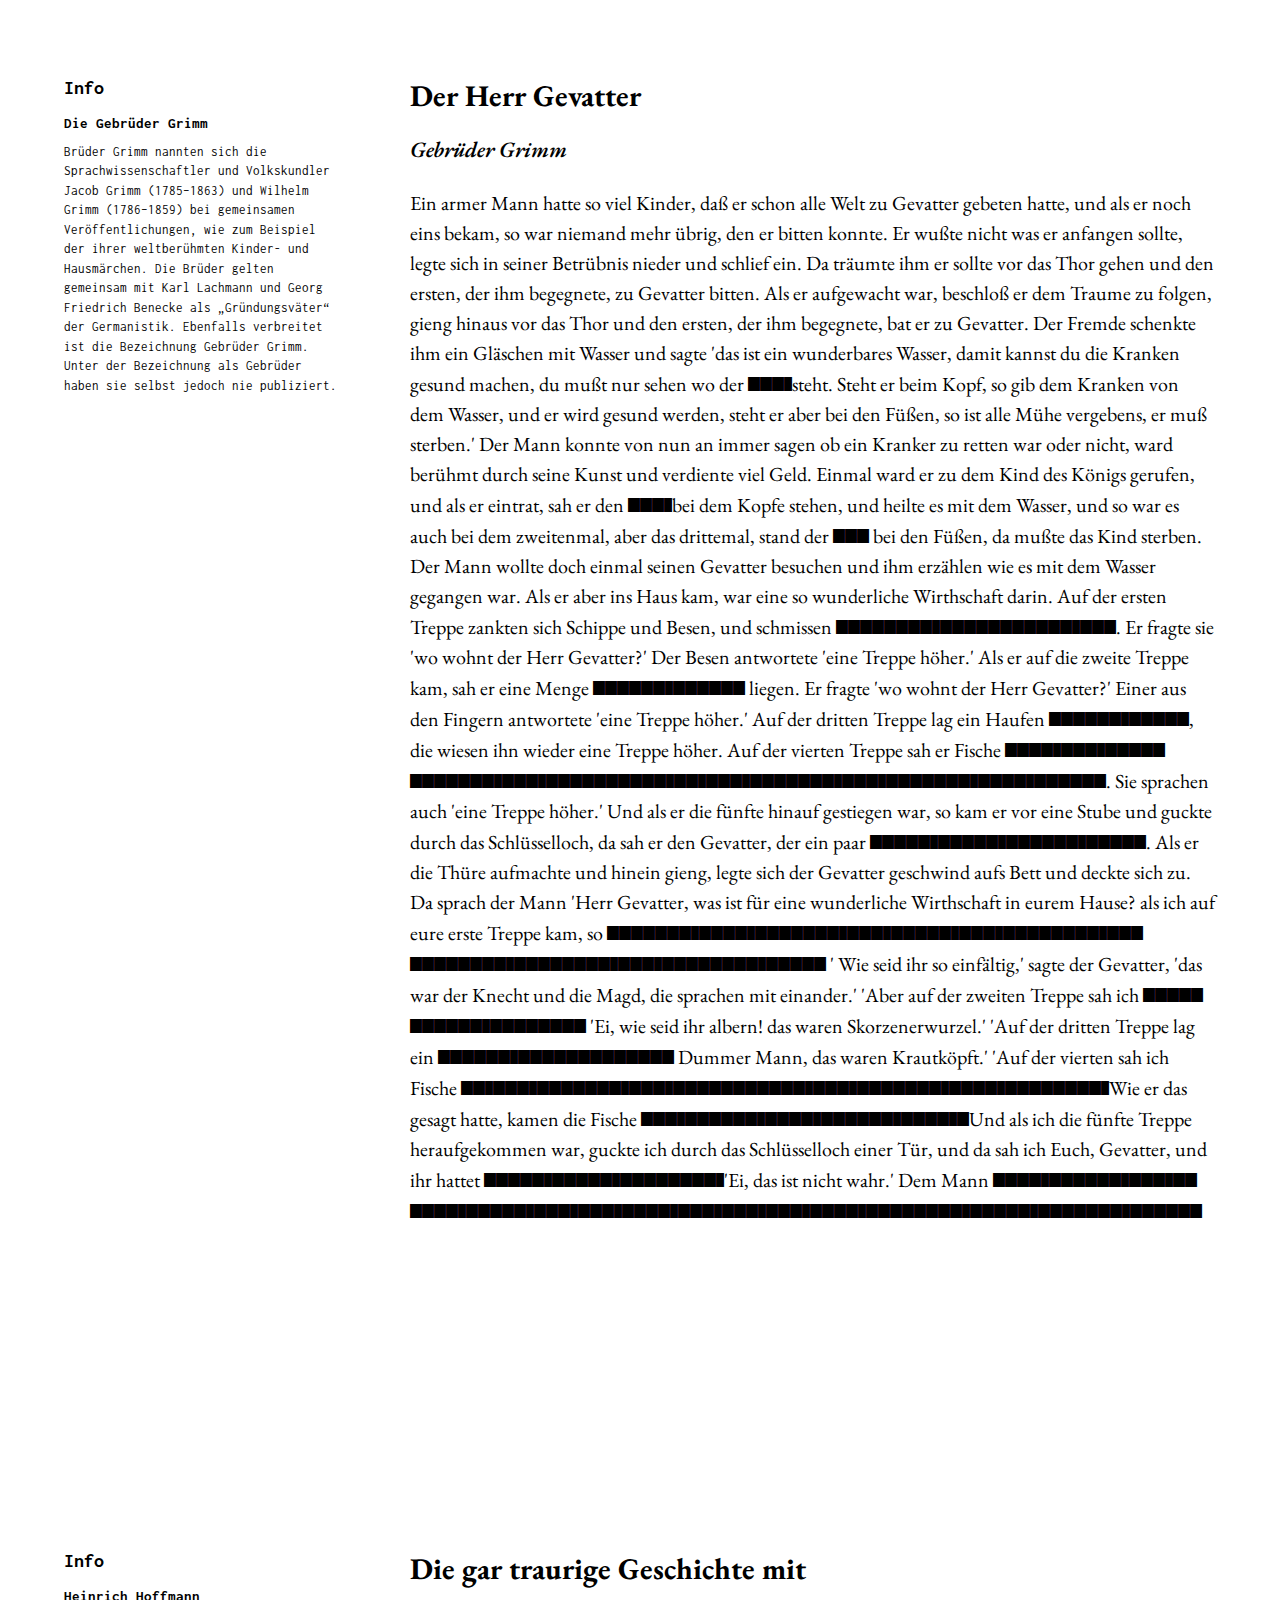
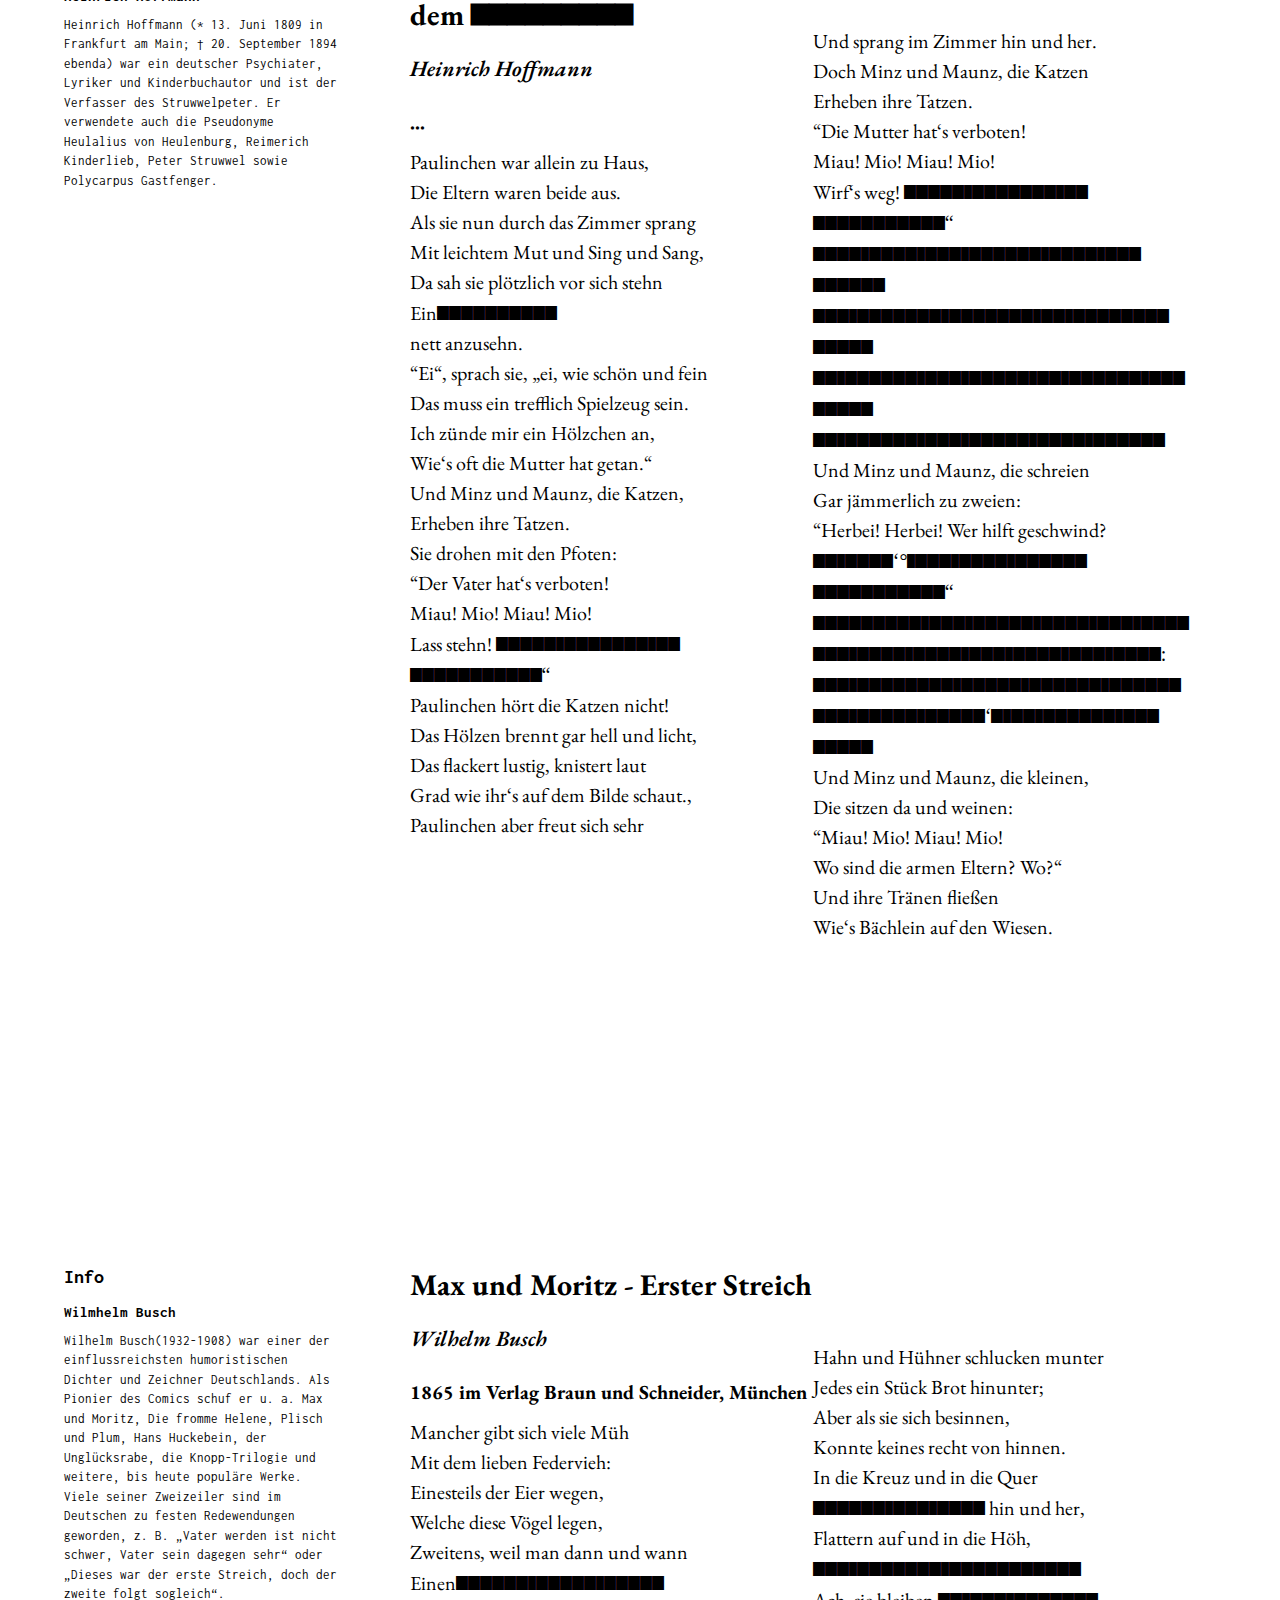
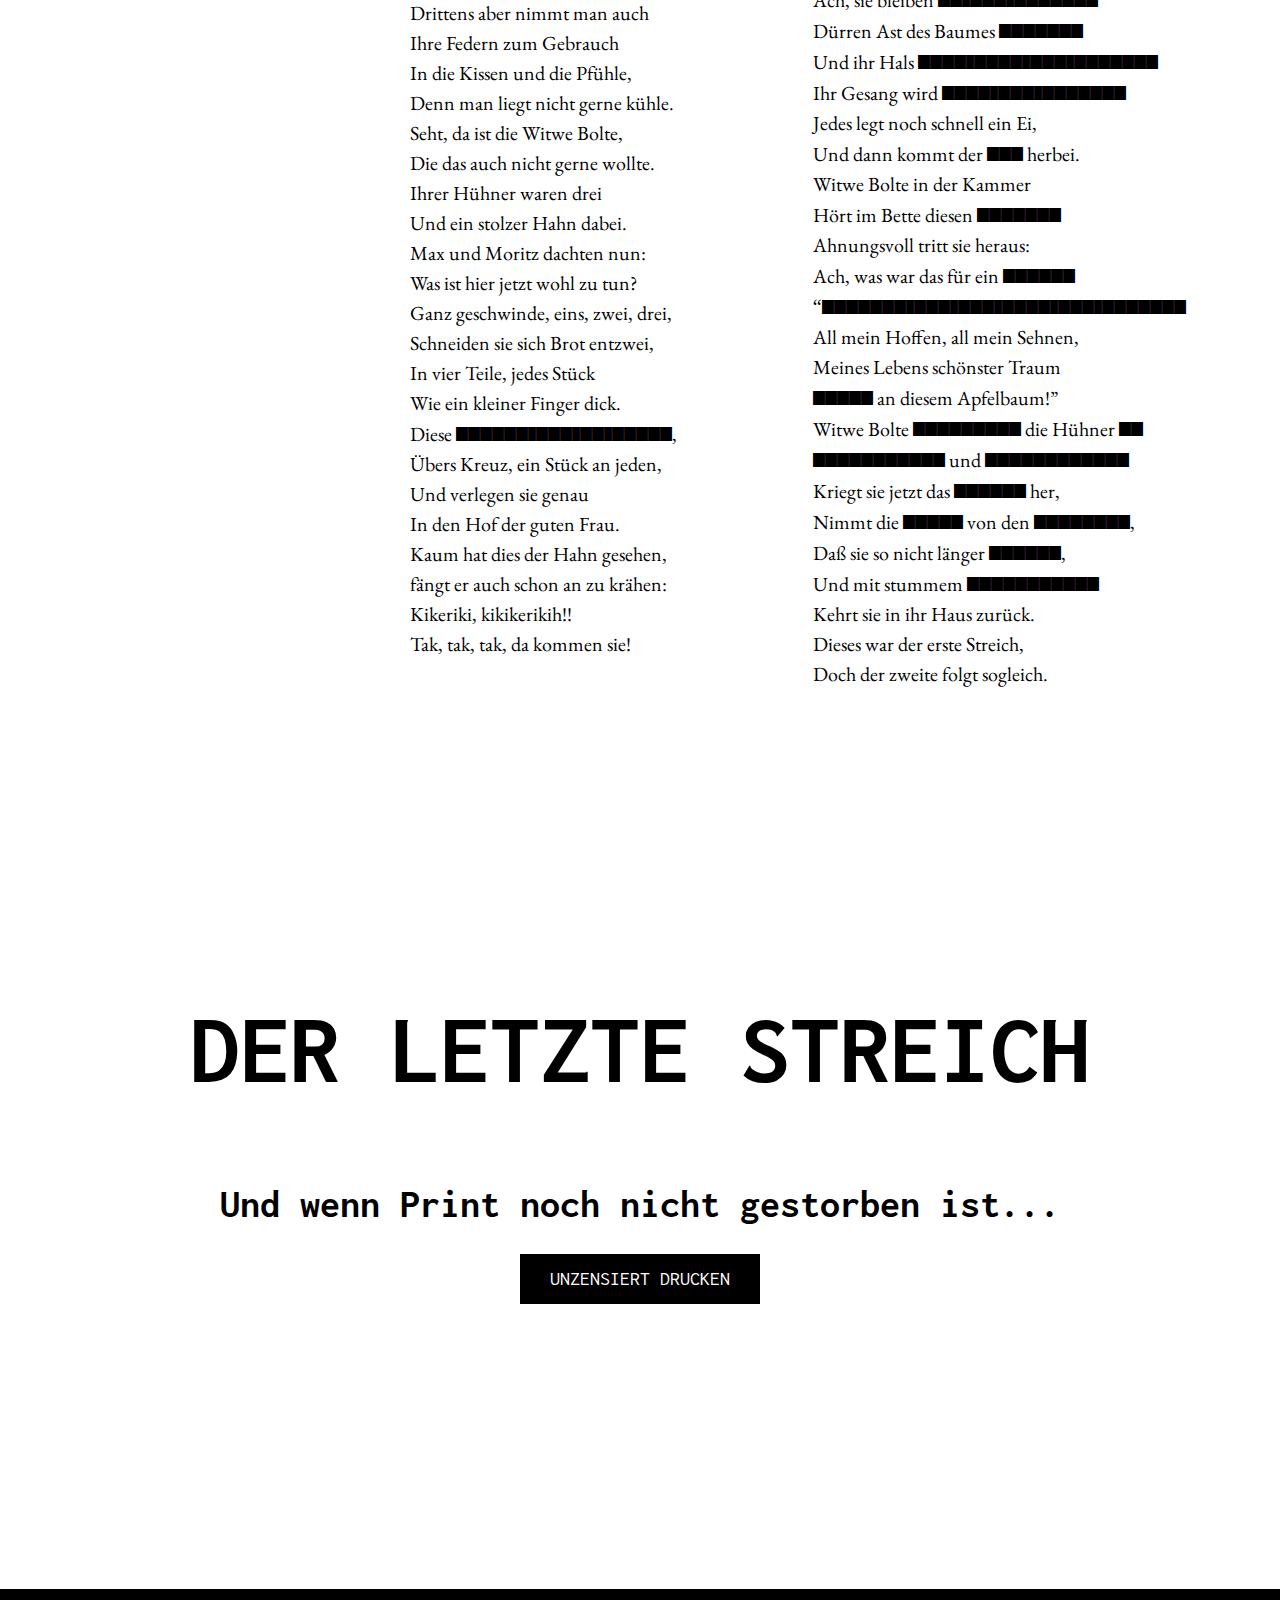
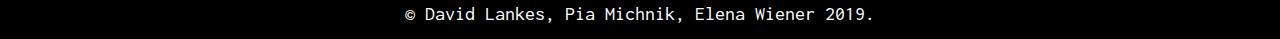
==== commit a4359781: "Update index.html" ====
--- a/index.html
+++ b/index.html
@@ -34,7 +34,7 @@
         Bei Filmen lockern sich <span class="censored-web-white">Zensurmaßnahmen</span> im Laufe der Jahre in der Regel: die Alterseinstufungen werden neu bewertet und meist nach unten hin korrigiert.
         Eine Zensur von Märchen oder Anpassungen an den neuerdings etablierten Sprachgebrauch widersprachen einer langen, traditionsreichen Geschichte von Erzählungen, von denen sich einige als Kulturgut etabliert haben.
         Auch wenn im Westen im Vergleich zum Rest der Welt Informationen nahezu uneingeschränkt zirkulieren (können), ist durch gezielte Missinformation, Datendiebstahl oder durch politische Bestrebungen die Informationsfreiheit im Netz bedroht.
-        Visuell soll durch die Schwärzung die Zensur hervorgehoben werden. Ästhetisch erinnert das Unkenntlichmachen des Textes immer an eine "Geheimdienstaktenschwärzung". In der Geschichte wurden Bücher meist ganzheitlich zensiert, indem sie
+        Visuell soll durch die <span class="censored-web-white">Schwärzung</span> die Zensur hervorgehoben werden. Ästhetisch erinnert das Unkenntlichmachen des Textes immer an eine "Geheimdienstaktenschwärzung". In der Geschichte wurden Bücher meist ganzheitlich zensiert, indem sie
         verbrannt, zerstört oder mit deutlichen Kürzungen wiederveröffentlicht wurden.
         Und dennoch ist die Kürzung einzelner Wörter eine deutliche Einbuße an Klarheit. Der Weg zur Wiedergewinnung des zensierten Wissens ist durch den Weg des Selbstpublizierens möglich. Durch den Akt des Druckens gewinnt man nicht nur
         buchstäblich sondern auch praktisch die Deutungshoheit über Inhalt und Form wieder.
